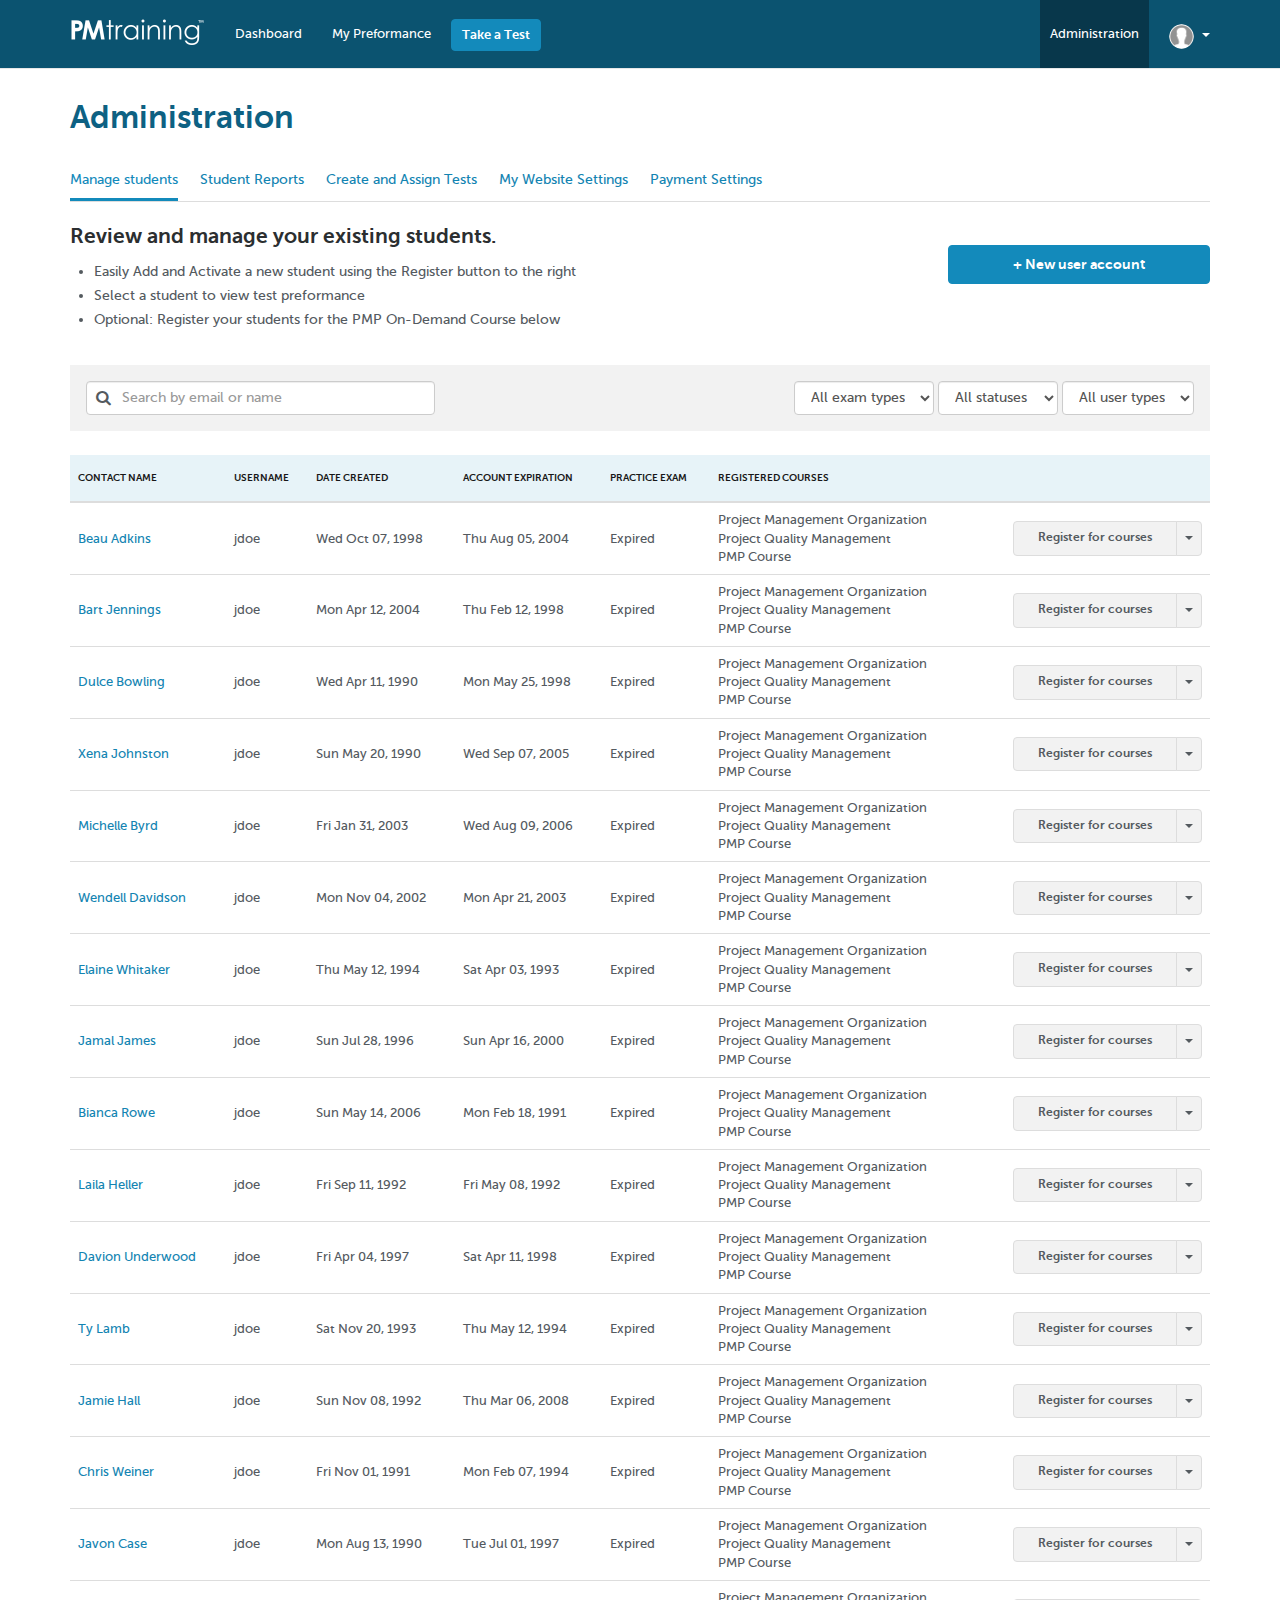
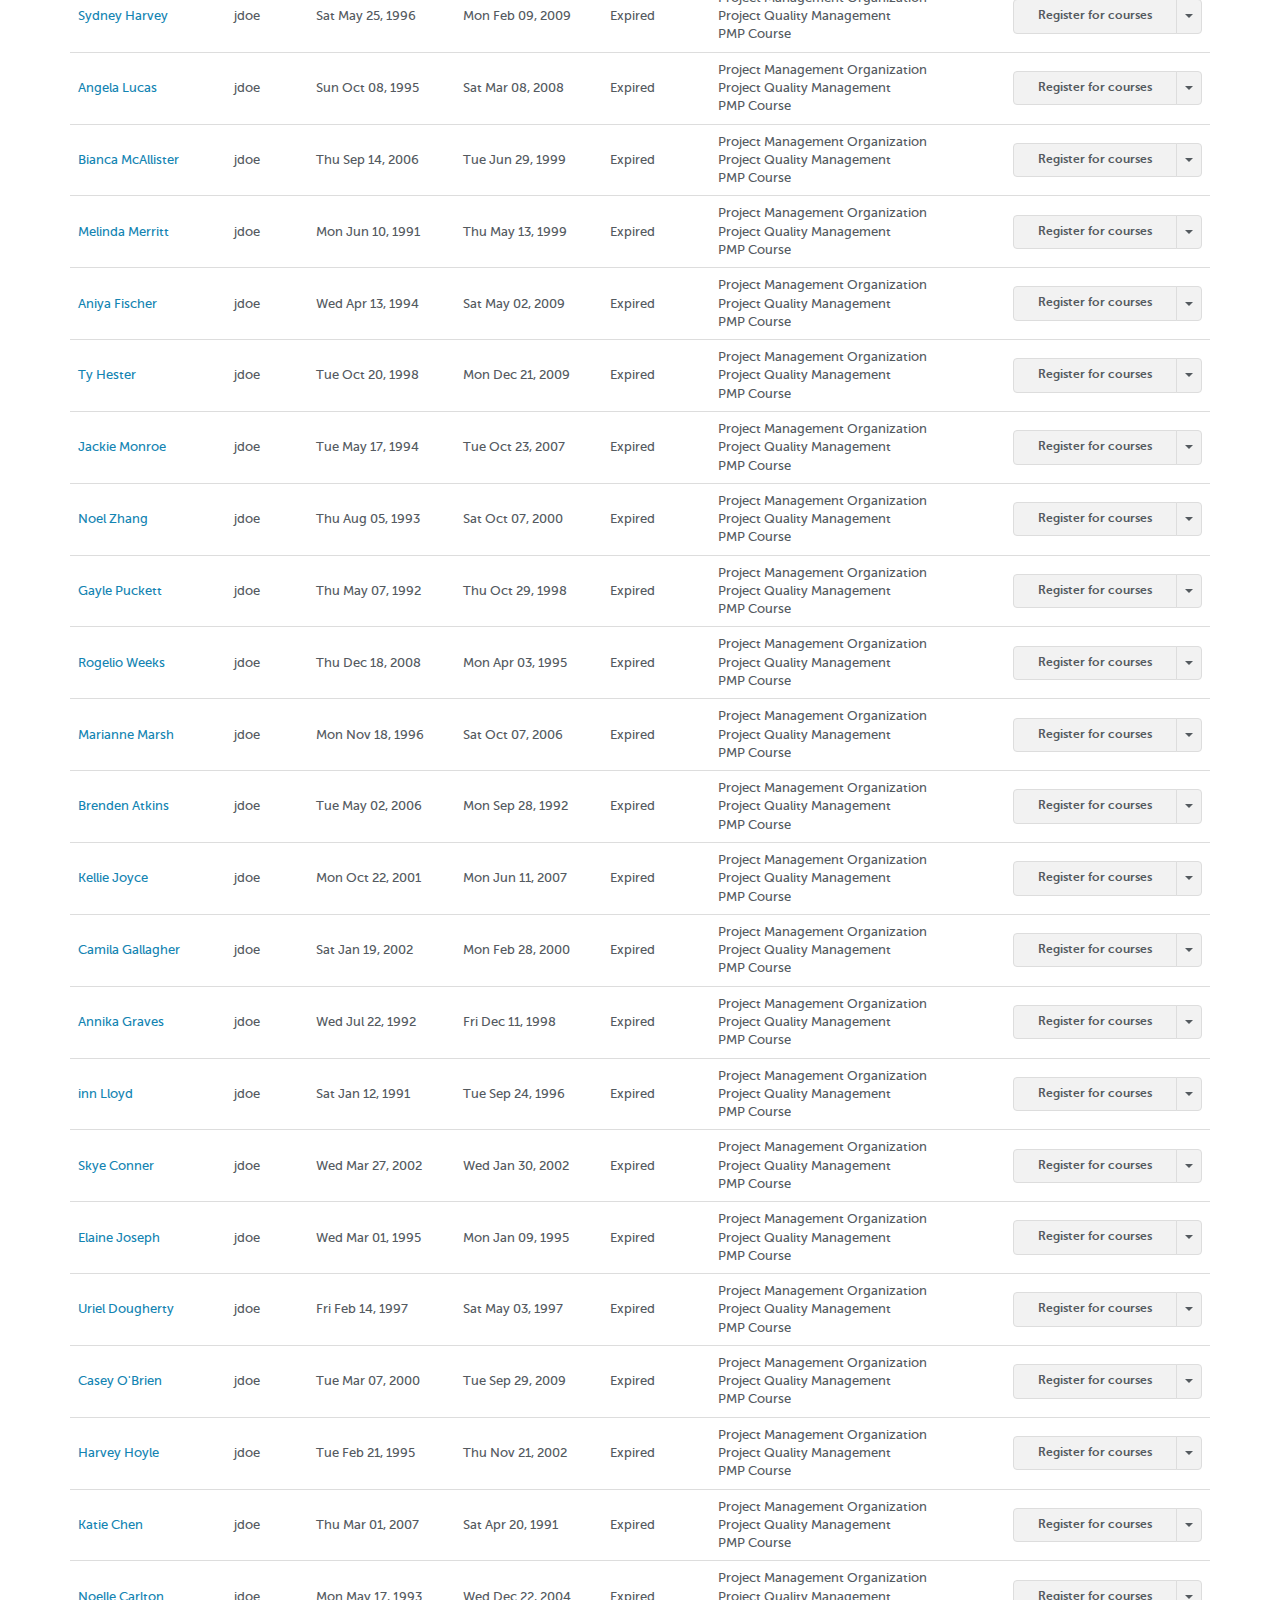
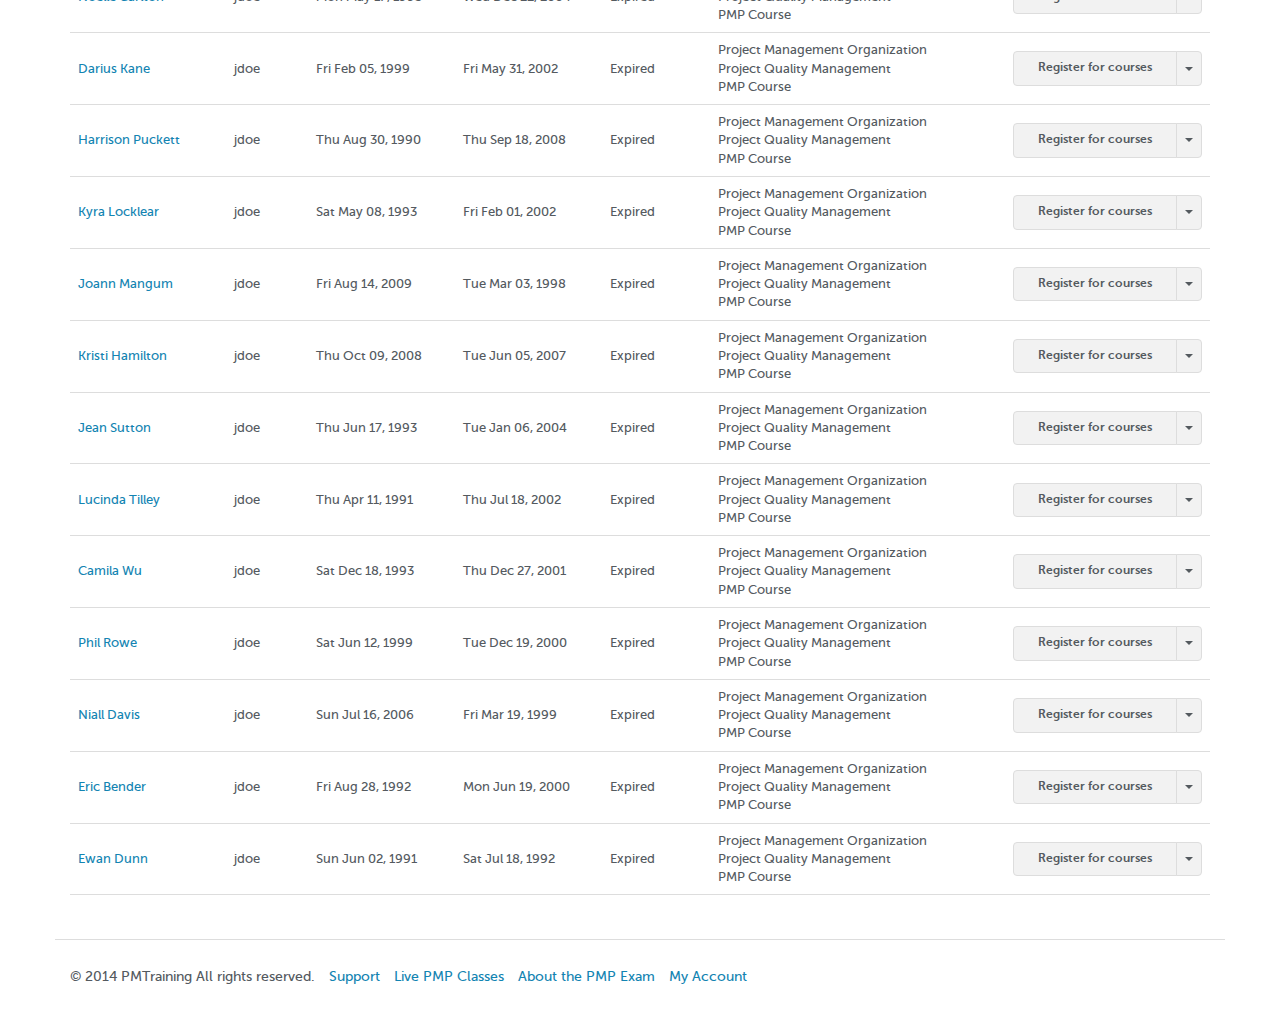
==== tmp/administration/index.html @ 8cf163e9 "currency" ====
<!doctype html>
<html>
<head>
<meta charset='utf-8'>
<meta content='IE=edge,chrome=1' http-equiv='X-UA-Compatible'>
<meta content='width=device-width, initial-scale=1.0' name='viewport'>
<title></title>
<link href="../stylesheets/backend.css" rel="stylesheet" />
<link href='../images/favicon.ico' rel='shortcut icon'>
<!-- %script{:src => "http://code.jquery.com/jquery-latest.min.js", :type => "text/javascript"} -->
<script src="../javascripts/lib/jquery.js"></script><script src="../javascripts/lib/bootstrap.js"></script><script src="../javascripts/lib/jquery.fancybox.pack.js"></script><script src="../javascripts/lib/helpers/jquery.fancybox-media.js"></script><script src="../javascripts/lib/highcharts/highcharts.js"></script><script src="../javascripts/lib/highcharts/modules/exporting.js"></script><script src="../javascripts/lib/footable/footable.js"></script><script src="../javascripts/lib/footable/footable.filter.js"></script><script src="../javascripts/scripts.js"></script>
<body class='administration administration_index'>
<nav class='navbar navbar-default navbar-fixed-top backend-main-nav' role='navigation'>
<!-- Brand and toggle get grouped for better mobile display -->
<div class='container'>
<div class='navbar-header'>
<button class='navbar-toggle' data-target='#bs-example-navbar-collapse-1' data-toggle='collapse' type='button'>
<span class='sr-only'>Toggle navigation</span>
<span class='icon-bar'></span>
<span class='icon-bar'></span>
<span class='icon-bar'></span>
</button>
<a class='navbar-brand' href='/dashboard'>
<div class='logo'></div>
</a>
</div>
<!-- Collect the nav links, forms, and other content for toggling -->
<div class='collapse navbar-collapse' id='bs-example-navbar-collapse-1'>
<ul class='nav navbar-nav navbar-left'>
<li class=''>
<a class='navbar-item' href='/dashboard'>
Dashboard
</a>
</li>
<li class=''>
<a class='navbar-item' href='/preformance'>
My Preformance
</a>
</li>
<li>
<a class='navbar-item btn btn-primary' href='/tests'>
Take a Test
</a>
</li>
</ul>
<ul class='nav navbar-nav navbar-right'>
<!-- %li{:class => (current_page.data.activeclass === "bootcamp") ? "active" : ""} -->
<!-- %a.navbar-item.navbar-item-muted{href: "/bootcamp"} -->
<!-- On Demand Bootcamp -->
<li class='active'>
<a class='navbar-item navbar-item-muted' href='/administration'>
Administration
</a>
</li>
<!-- %li{:class => (current_page.data.activeclass === "support") ? "active" : ""} -->
<!-- %a.navbar-item.navbar-item-muted{href: "/support/faqs"} -->
<!-- Support -->
<!-- %li{:class => (current_page.data.activeclass === "live") ? "active" : ""} -->
<!-- %a.navbar-item.navbar-item-muted{href: "#"} -->
<!-- Live PMP Classes -->
<li class='dropdown'>
<a class='dropdown-toggle navbar-item' data-toggle='dropdown' href='#'>
<img src="../images/no_avatar_sm.png" class="img-circle avatar-sm quarter-margin-right pull-left" width="25px" alt="No avatar sm" />
<b class='caret'></b>
</a>
<ul class='dropdown-menu'>
<li>
<a href='/account'>
My Account
</a>
</li>
<li>
<a href='/public/login'>
Sign Out
</a>
</li>
</ul>
</li>
</ul>
</div>
</div>
</nav>

<!-- end menu -->
<section>
<div class='container'>
<div class='row'>
<div class='col-lg-12'>
<div class='half-margin-bottom'>
<h1 class='main-page-header'>
Administration
</h1>
<div class='subnav'>
<div class='page-header inline-block full-width no-padding-bottom no-margin-bottom'>
<ul class='nav nav-pills navbar-left sub-nav-links'>
<li class='active'>
<a href='/administration'>
Manage students
</a>
</li>
<li class=''>
<a href='#'>
Student Reports
</a>
</li>
<li class=''>
<a href='#'>
Create and Assign Tests
</a>
</li>
<li class=''>
<a href='#'>
My Website Settings
</a>
</li>
<li class=''>
<a href='#'>
Payment Settings
</a>
</li>
</ul>
</div>
</div>

</div>

</div>
</div>
<div class='row'>
<div class='col-md-9'>
<h3 class='quarter-margin-bottom'>
Review and manage your existing students.
</h3>
<ul class='margin-left'>
<li>
Easily Add and Activate a new student using the Register button to the right
</li>
<li>
Select a student to view test preformance
</li>
<li>
Optional: Register your students for the PMP On-Demand Course below
</li>
</ul>
</div>
<div class='col-md-3'>
<div class='text-right'>
<a class='btn btn-primary btn-block margin-top' href='#'>
+ New user account
</a>
</div>
</div>
</div>
<div class='row'>
<div class='col-lg-12'>
<div class='table-filters margin-top'>
<div class='row'>
<div class='col-sm-4'>
<div class='form-group search-form'>
<i class='fa fa-search'></i>
<input class='form-control full-width' placeholder='Search by email or name' type='text' width='500px'>
</div>
</div>
<div class='col-sm-8'>
<div class='form-inline text-right'>
<div class='form-group'>
<select class='form-control'>
<option>
All exam types
</option>
</select>
</div>
<div class='form-group'>
<select class='form-control'>
<option>
All statuses
</option>
</select>
</div>
<div class='form-group'>
<select class='form-control'>
<option>
All user types
</option>
</select>
</div>
</div>
</div>
</div>
</div>
<table border='0' cellpadding='0' cellspacing='0' class='display table margin-top border-bottom mid-align' data-filter='#filter' width='100%'>
<thead>
<tr>
<th>
Contact name
</th>
<th data-hide='tablet, phone'>
Username
</th>
<th data-hide=' phone'>
Date created
</th>
<th data-hide='tablet, phone'>
Account expiration
</th>
<th data-hide='tablet, phone'>
Practice exam
</th>
<th data-hide='tablet, phone'>
Registered courses
</th>
<th></th>
</tr>
</thead>
<tbody>
<tr>
<td>
<a href='#'>
Beau Adkins
</a>
</td>
<td>
jdoe
</td>
<td>
Wed Oct 07, 1998
</td>
<td>
Thu Aug 05, 2004
</td>
<td>
Expired
</td>
<td>
Project Management Organization
<br>
Project Quality Management
<br>
PMP Course
</td>
<td class='text-right'>
<div class='btn-group'>
<button class='btn btn-info' data-target='#registerModal' data-toggle='modal'>
Register for courses
</button>
<button class='btn btn-info dropdown-toggle' data-toggle='dropdown' type='button'>
<span class='caret'></span>
</button>
<ul class='dropdown-menu text-left' role='menu'>
<li>
<a href='#'>
Edit profile
</a>
</li>
<li>
<a href='#'>
View preformance
</a>
</li>
</ul>
</div>
</td>
</tr>
<tr>
<td>
<a href='#'>
Bart Jennings
</a>
</td>
<td>
jdoe
</td>
<td>
Mon Apr 12, 2004
</td>
<td>
Thu Feb 12, 1998
</td>
<td>
Expired
</td>
<td>
Project Management Organization
<br>
Project Quality Management
<br>
PMP Course
</td>
<td class='text-right'>
<div class='btn-group'>
<button class='btn btn-info' data-target='#registerModal' data-toggle='modal'>
Register for courses
</button>
<button class='btn btn-info dropdown-toggle' data-toggle='dropdown' type='button'>
<span class='caret'></span>
</button>
<ul class='dropdown-menu text-left' role='menu'>
<li>
<a href='#'>
Edit profile
</a>
</li>
<li>
<a href='#'>
View preformance
</a>
</li>
</ul>
</div>
</td>
</tr>
<tr>
<td>
<a href='#'>
Dulce Bowling
</a>
</td>
<td>
jdoe
</td>
<td>
Wed Apr 11, 1990
</td>
<td>
Mon May 25, 1998
</td>
<td>
Expired
</td>
<td>
Project Management Organization
<br>
Project Quality Management
<br>
PMP Course
</td>
<td class='text-right'>
<div class='btn-group'>
<button class='btn btn-info' data-target='#registerModal' data-toggle='modal'>
Register for courses
</button>
<button class='btn btn-info dropdown-toggle' data-toggle='dropdown' type='button'>
<span class='caret'></span>
</button>
<ul class='dropdown-menu text-left' role='menu'>
<li>
<a href='#'>
Edit profile
</a>
</li>
<li>
<a href='#'>
View preformance
</a>
</li>
</ul>
</div>
</td>
</tr>
<tr>
<td>
<a href='#'>
Xena Johnston
</a>
</td>
<td>
jdoe
</td>
<td>
Sun May 20, 1990
</td>
<td>
Wed Sep 07, 2005
</td>
<td>
Expired
</td>
<td>
Project Management Organization
<br>
Project Quality Management
<br>
PMP Course
</td>
<td class='text-right'>
<div class='btn-group'>
<button class='btn btn-info' data-target='#registerModal' data-toggle='modal'>
Register for courses
</button>
<button class='btn btn-info dropdown-toggle' data-toggle='dropdown' type='button'>
<span class='caret'></span>
</button>
<ul class='dropdown-menu text-left' role='menu'>
<li>
<a href='#'>
Edit profile
</a>
</li>
<li>
<a href='#'>
View preformance
</a>
</li>
</ul>
</div>
</td>
</tr>
<tr>
<td>
<a href='#'>
Michelle Byrd
</a>
</td>
<td>
jdoe
</td>
<td>
Fri Jan 31, 2003
</td>
<td>
Wed Aug 09, 2006
</td>
<td>
Expired
</td>
<td>
Project Management Organization
<br>
Project Quality Management
<br>
PMP Course
</td>
<td class='text-right'>
<div class='btn-group'>
<button class='btn btn-info' data-target='#registerModal' data-toggle='modal'>
Register for courses
</button>
<button class='btn btn-info dropdown-toggle' data-toggle='dropdown' type='button'>
<span class='caret'></span>
</button>
<ul class='dropdown-menu text-left' role='menu'>
<li>
<a href='#'>
Edit profile
</a>
</li>
<li>
<a href='#'>
View preformance
</a>
</li>
</ul>
</div>
</td>
</tr>
<tr>
<td>
<a href='#'>
Wendell Davidson
</a>
</td>
<td>
jdoe
</td>
<td>
Mon Nov 04, 2002
</td>
<td>
Mon Apr 21, 2003
</td>
<td>
Expired
</td>
<td>
Project Management Organization
<br>
Project Quality Management
<br>
PMP Course
</td>
<td class='text-right'>
<div class='btn-group'>
<button class='btn btn-info' data-target='#registerModal' data-toggle='modal'>
Register for courses
</button>
<button class='btn btn-info dropdown-toggle' data-toggle='dropdown' type='button'>
<span class='caret'></span>
</button>
<ul class='dropdown-menu text-left' role='menu'>
<li>
<a href='#'>
Edit profile
</a>
</li>
<li>
<a href='#'>
View preformance
</a>
</li>
</ul>
</div>
</td>
</tr>
<tr>
<td>
<a href='#'>
Elaine Whitaker
</a>
</td>
<td>
jdoe
</td>
<td>
Thu May 12, 1994
</td>
<td>
Sat Apr 03, 1993
</td>
<td>
Expired
</td>
<td>
Project Management Organization
<br>
Project Quality Management
<br>
PMP Course
</td>
<td class='text-right'>
<div class='btn-group'>
<button class='btn btn-info' data-target='#registerModal' data-toggle='modal'>
Register for courses
</button>
<button class='btn btn-info dropdown-toggle' data-toggle='dropdown' type='button'>
<span class='caret'></span>
</button>
<ul class='dropdown-menu text-left' role='menu'>
<li>
<a href='#'>
Edit profile
</a>
</li>
<li>
<a href='#'>
View preformance
</a>
</li>
</ul>
</div>
</td>
</tr>
<tr>
<td>
<a href='#'>
Jamal James
</a>
</td>
<td>
jdoe
</td>
<td>
Sun Jul 28, 1996
</td>
<td>
Sun Apr 16, 2000
</td>
<td>
Expired
</td>
<td>
Project Management Organization
<br>
Project Quality Management
<br>
PMP Course
</td>
<td class='text-right'>
<div class='btn-group'>
<button class='btn btn-info' data-target='#registerModal' data-toggle='modal'>
Register for courses
</button>
<button class='btn btn-info dropdown-toggle' data-toggle='dropdown' type='button'>
<span class='caret'></span>
</button>
<ul class='dropdown-menu text-left' role='menu'>
<li>
<a href='#'>
Edit profile
</a>
</li>
<li>
<a href='#'>
View preformance
</a>
</li>
</ul>
</div>
</td>
</tr>
<tr>
<td>
<a href='#'>
Bianca Rowe
</a>
</td>
<td>
jdoe
</td>
<td>
Sun May 14, 2006
</td>
<td>
Mon Feb 18, 1991
</td>
<td>
Expired
</td>
<td>
Project Management Organization
<br>
Project Quality Management
<br>
PMP Course
</td>
<td class='text-right'>
<div class='btn-group'>
<button class='btn btn-info' data-target='#registerModal' data-toggle='modal'>
Register for courses
</button>
<button class='btn btn-info dropdown-toggle' data-toggle='dropdown' type='button'>
<span class='caret'></span>
</button>
<ul class='dropdown-menu text-left' role='menu'>
<li>
<a href='#'>
Edit profile
</a>
</li>
<li>
<a href='#'>
View preformance
</a>
</li>
</ul>
</div>
</td>
</tr>
<tr>
<td>
<a href='#'>
Laila Heller
</a>
</td>
<td>
jdoe
</td>
<td>
Fri Sep 11, 1992
</td>
<td>
Fri May 08, 1992
</td>
<td>
Expired
</td>
<td>
Project Management Organization
<br>
Project Quality Management
<br>
PMP Course
</td>
<td class='text-right'>
<div class='btn-group'>
<button class='btn btn-info' data-target='#registerModal' data-toggle='modal'>
Register for courses
</button>
<button class='btn btn-info dropdown-toggle' data-toggle='dropdown' type='button'>
<span class='caret'></span>
</button>
<ul class='dropdown-menu text-left' role='menu'>
<li>
<a href='#'>
Edit profile
</a>
</li>
<li>
<a href='#'>
View preformance
</a>
</li>
</ul>
</div>
</td>
</tr>
<tr>
<td>
<a href='#'>
Davion Underwood
</a>
</td>
<td>
jdoe
</td>
<td>
Fri Apr 04, 1997
</td>
<td>
Sat Apr 11, 1998
</td>
<td>
Expired
</td>
<td>
Project Management Organization
<br>
Project Quality Management
<br>
PMP Course
</td>
<td class='text-right'>
<div class='btn-group'>
<button class='btn btn-info' data-target='#registerModal' data-toggle='modal'>
Register for courses
</button>
<button class='btn btn-info dropdown-toggle' data-toggle='dropdown' type='button'>
<span class='caret'></span>
</button>
<ul class='dropdown-menu text-left' role='menu'>
<li>
<a href='#'>
Edit profile
</a>
</li>
<li>
<a href='#'>
View preformance
</a>
</li>
</ul>
</div>
</td>
</tr>
<tr>
<td>
<a href='#'>
Ty Lamb
</a>
</td>
<td>
jdoe
</td>
<td>
Sat Nov 20, 1993
</td>
<td>
Thu May 12, 1994
</td>
<td>
Expired
</td>
<td>
Project Management Organization
<br>
Project Quality Management
<br>
PMP Course
</td>
<td class='text-right'>
<div class='btn-group'>
<button class='btn btn-info' data-target='#registerModal' data-toggle='modal'>
Register for courses
</button>
<button class='btn btn-info dropdown-toggle' data-toggle='dropdown' type='button'>
<span class='caret'></span>
</button>
<ul class='dropdown-menu text-left' role='menu'>
<li>
<a href='#'>
Edit profile
</a>
</li>
<li>
<a href='#'>
View preformance
</a>
</li>
</ul>
</div>
</td>
</tr>
<tr>
<td>
<a href='#'>
Jamie Hall
</a>
</td>
<td>
jdoe
</td>
<td>
Sun Nov 08, 1992
</td>
<td>
Thu Mar 06, 2008
</td>
<td>
Expired
</td>
<td>
Project Management Organization
<br>
Project Quality Management
<br>
PMP Course
</td>
<td class='text-right'>
<div class='btn-group'>
<button class='btn btn-info' data-target='#registerModal' data-toggle='modal'>
Register for courses
</button>
<button class='btn btn-info dropdown-toggle' data-toggle='dropdown' type='button'>
<span class='caret'></span>
</button>
<ul class='dropdown-menu text-left' role='menu'>
<li>
<a href='#'>
Edit profile
</a>
</li>
<li>
<a href='#'>
View preformance
</a>
</li>
</ul>
</div>
</td>
</tr>
<tr>
<td>
<a href='#'>
Chris Weiner
</a>
</td>
<td>
jdoe
</td>
<td>
Fri Nov 01, 1991
</td>
<td>
Mon Feb 07, 1994
</td>
<td>
Expired
</td>
<td>
Project Management Organization
<br>
Project Quality Management
<br>
PMP Course
</td>
<td class='text-right'>
<div class='btn-group'>
<button class='btn btn-info' data-target='#registerModal' data-toggle='modal'>
Register for courses
</button>
<button class='btn btn-info dropdown-toggle' data-toggle='dropdown' type='button'>
<span class='caret'></span>
</button>
<ul class='dropdown-menu text-left' role='menu'>
<li>
<a href='#'>
Edit profile
</a>
</li>
<li>
<a href='#'>
View preformance
</a>
</li>
</ul>
</div>
</td>
</tr>
<tr>
<td>
<a href='#'>
Javon Case
</a>
</td>
<td>
jdoe
</td>
<td>
Mon Aug 13, 1990
</td>
<td>
Tue Jul 01, 1997
</td>
<td>
Expired
</td>
<td>
Project Management Organization
<br>
Project Quality Management
<br>
PMP Course
</td>
<td class='text-right'>
<div class='btn-group'>
<button class='btn btn-info' data-target='#registerModal' data-toggle='modal'>
Register for courses
</button>
<button class='btn btn-info dropdown-toggle' data-toggle='dropdown' type='button'>
<span class='caret'></span>
</button>
<ul class='dropdown-menu text-left' role='menu'>
<li>
<a href='#'>
Edit profile
</a>
</li>
<li>
<a href='#'>
View preformance
</a>
</li>
</ul>
</div>
</td>
</tr>
<tr>
<td>
<a href='#'>
Sydney Harvey
</a>
</td>
<td>
jdoe
</td>
<td>
Sat May 25, 1996
</td>
<td>
Mon Feb 09, 2009
</td>
<td>
Expired
</td>
<td>
Project Management Organization
<br>
Project Quality Management
<br>
PMP Course
</td>
<td class='text-right'>
<div class='btn-group'>
<button class='btn btn-info' data-target='#registerModal' data-toggle='modal'>
Register for courses
</button>
<button class='btn btn-info dropdown-toggle' data-toggle='dropdown' type='button'>
<span class='caret'></span>
</button>
<ul class='dropdown-menu text-left' role='menu'>
<li>
<a href='#'>
Edit profile
</a>
</li>
<li>
<a href='#'>
View preformance
</a>
</li>
</ul>
</div>
</td>
</tr>
<tr>
<td>
<a href='#'>
Angela Lucas
</a>
</td>
<td>
jdoe
</td>
<td>
Sun Oct 08, 1995
</td>
<td>
Sat Mar 08, 2008
</td>
<td>
Expired
</td>
<td>
Project Management Organization
<br>
Project Quality Management
<br>
PMP Course
</td>
<td class='text-right'>
<div class='btn-group'>
<button class='btn btn-info' data-target='#registerModal' data-toggle='modal'>
Register for courses
</button>
<button class='btn btn-info dropdown-toggle' data-toggle='dropdown' type='button'>
<span class='caret'></span>
</button>
<ul class='dropdown-menu text-left' role='menu'>
<li>
<a href='#'>
Edit profile
</a>
</li>
<li>
<a href='#'>
View preformance
</a>
</li>
</ul>
</div>
</td>
</tr>
<tr>
<td>
<a href='#'>
Bianca McAllister
</a>
</td>
<td>
jdoe
</td>
<td>
Thu Sep 14, 2006
</td>
<td>
Tue Jun 29, 1999
</td>
<td>
Expired
</td>
<td>
Project Management Organization
<br>
Project Quality Management
<br>
PMP Course
</td>
<td class='text-right'>
<div class='btn-group'>
<button class='btn btn-info' data-target='#registerModal' data-toggle='modal'>
Register for courses
</button>
<button class='btn btn-info dropdown-toggle' data-toggle='dropdown' type='button'>
<span class='caret'></span>
</button>
<ul class='dropdown-menu text-left' role='menu'>
<li>
<a href='#'>
Edit profile
</a>
</li>
<li>
<a href='#'>
View preformance
</a>
</li>
</ul>
</div>
</td>
</tr>
<tr>
<td>
<a href='#'>
Melinda Merritt
</a>
</td>
<td>
jdoe
</td>
<td>
Mon Jun 10, 1991
</td>
<td>
Thu May 13, 1999
</td>
<td>
Expired
</td>
<td>
Project Management Organization
<br>
Project Quality Management
<br>
PMP Course
</td>
<td class='text-right'>
<div class='btn-group'>
<button class='btn btn-info' data-target='#registerModal' data-toggle='modal'>
Register for courses
</button>
<button class='btn btn-info dropdown-toggle' data-toggle='dropdown' type='button'>
<span class='caret'></span>
</button>
<ul class='dropdown-menu text-left' role='menu'>
<li>
<a href='#'>
Edit profile
</a>
</li>
<li>
<a href='#'>
View preformance
</a>
</li>
</ul>
</div>
</td>
</tr>
<tr>
<td>
<a href='#'>
Aniya Fischer
</a>
</td>
<td>
jdoe
</td>
<td>
Wed Apr 13, 1994
</td>
<td>
Sat May 02, 2009
</td>
<td>
Expired
</td>
<td>
Project Management Organization
<br>
Project Quality Management
<br>
PMP Course
</td>
<td class='text-right'>
<div class='btn-group'>
<button class='btn btn-info' data-target='#registerModal' data-toggle='modal'>
Register for courses
</button>
<button class='btn btn-info dropdown-toggle' data-toggle='dropdown' type='button'>
<span class='caret'></span>
</button>
<ul class='dropdown-menu text-left' role='menu'>
<li>
<a href='#'>
Edit profile
</a>
</li>
<li>
<a href='#'>
View preformance
</a>
</li>
</ul>
</div>
</td>
</tr>
<tr>
<td>
<a href='#'>
Ty Hester
</a>
</td>
<td>
jdoe
</td>
<td>
Tue Oct 20, 1998
</td>
<td>
Mon Dec 21, 2009
</td>
<td>
Expired
</td>
<td>
Project Management Organization
<br>
Project Quality Management
<br>
PMP Course
</td>
<td class='text-right'>
<div class='btn-group'>
<button class='btn btn-info' data-target='#registerModal' data-toggle='modal'>
Register for courses
</button>
<button class='btn btn-info dropdown-toggle' data-toggle='dropdown' type='button'>
<span class='caret'></span>
</button>
<ul class='dropdown-menu text-left' role='menu'>
<li>
<a href='#'>
Edit profile
</a>
</li>
<li>
<a href='#'>
View preformance
</a>
</li>
</ul>
</div>
</td>
</tr>
<tr>
<td>
<a href='#'>
Jackie Monroe
</a>
</td>
<td>
jdoe
</td>
<td>
Tue May 17, 1994
</td>
<td>
Tue Oct 23, 2007
</td>
<td>
Expired
</td>
<td>
Project Management Organization
<br>
Project Quality Management
<br>
PMP Course
</td>
<td class='text-right'>
<div class='btn-group'>
<button class='btn btn-info' data-target='#registerModal' data-toggle='modal'>
Register for courses
</button>
<button class='btn btn-info dropdown-toggle' data-toggle='dropdown' type='button'>
<span class='caret'></span>
</button>
<ul class='dropdown-menu text-left' role='menu'>
<li>
<a href='#'>
Edit profile
</a>
</li>
<li>
<a href='#'>
View preformance
</a>
</li>
</ul>
</div>
</td>
</tr>
<tr>
<td>
<a href='#'>
Noel Zhang
</a>
</td>
<td>
jdoe
</td>
<td>
Thu Aug 05, 1993
</td>
<td>
Sat Oct 07, 2000
</td>
<td>
Expired
</td>
<td>
Project Management Organization
<br>
Project Quality Management
<br>
PMP Course
</td>
<td class='text-right'>
<div class='btn-group'>
<button class='btn btn-info' data-target='#registerModal' data-toggle='modal'>
Register for courses
</button>
<button class='btn btn-info dropdown-toggle' data-toggle='dropdown' type='button'>
<span class='caret'></span>
</button>
<ul class='dropdown-menu text-left' role='menu'>
<li>
<a href='#'>
Edit profile
</a>
</li>
<li>
<a href='#'>
View preformance
</a>
</li>
</ul>
</div>
</td>
</tr>
<tr>
<td>
<a href='#'>
Gayle Puckett
</a>
</td>
<td>
jdoe
</td>
<td>
Thu May 07, 1992
</td>
<td>
Thu Oct 29, 1998
</td>
<td>
Expired
</td>
<td>
Project Management Organization
<br>
Project Quality Management
<br>
PMP Course
</td>
<td class='text-right'>
<div class='btn-group'>
<button class='btn btn-info' data-target='#registerModal' data-toggle='modal'>
Register for courses
</button>
<button class='btn btn-info dropdown-toggle' data-toggle='dropdown' type='button'>
<span class='caret'></span>
</button>
<ul class='dropdown-menu text-left' role='menu'>
<li>
<a href='#'>
Edit profile
</a>
</li>
<li>
<a href='#'>
View preformance
</a>
</li>
</ul>
</div>
</td>
</tr>
<tr>
<td>
<a href='#'>
Rogelio Weeks
</a>
</td>
<td>
jdoe
</td>
<td>
Thu Dec 18, 2008
</td>
<td>
Mon Apr 03, 1995
</td>
<td>
Expired
</td>
<td>
Project Management Organization
<br>
Project Quality Management
<br>
PMP Course
</td>
<td class='text-right'>
<div class='btn-group'>
<button class='btn btn-info' data-target='#registerModal' data-toggle='modal'>
Register for courses
</button>
<button class='btn btn-info dropdown-toggle' data-toggle='dropdown' type='button'>
<span class='caret'></span>
</button>
<ul class='dropdown-menu text-left' role='menu'>
<li>
<a href='#'>
Edit profile
</a>
</li>
<li>
<a href='#'>
View preformance
</a>
</li>
</ul>
</div>
</td>
</tr>
<tr>
<td>
<a href='#'>
Marianne Marsh
</a>
</td>
<td>
jdoe
</td>
<td>
Mon Nov 18, 1996
</td>
<td>
Sat Oct 07, 2006
</td>
<td>
Expired
</td>
<td>
Project Management Organization
<br>
Project Quality Management
<br>
PMP Course
</td>
<td class='text-right'>
<div class='btn-group'>
<button class='btn btn-info' data-target='#registerModal' data-toggle='modal'>
Register for courses
</button>
<button class='btn btn-info dropdown-toggle' data-toggle='dropdown' type='button'>
<span class='caret'></span>
</button>
<ul class='dropdown-menu text-left' role='menu'>
<li>
<a href='#'>
Edit profile
</a>
</li>
<li>
<a href='#'>
View preformance
</a>
</li>
</ul>
</div>
</td>
</tr>
<tr>
<td>
<a href='#'>
Brenden Atkins
</a>
</td>
<td>
jdoe
</td>
<td>
Tue May 02, 2006
</td>
<td>
Mon Sep 28, 1992
</td>
<td>
Expired
</td>
<td>
Project Management Organization
<br>
Project Quality Management
<br>
PMP Course
</td>
<td class='text-right'>
<div class='btn-group'>
<button class='btn btn-info' data-target='#registerModal' data-toggle='modal'>
Register for courses
</button>
<button class='btn btn-info dropdown-toggle' data-toggle='dropdown' type='button'>
<span class='caret'></span>
</button>
<ul class='dropdown-menu text-left' role='menu'>
<li>
<a href='#'>
Edit profile
</a>
</li>
<li>
<a href='#'>
View preformance
</a>
</li>
</ul>
</div>
</td>
</tr>
<tr>
<td>
<a href='#'>
Kellie Joyce
</a>
</td>
<td>
jdoe
</td>
<td>
Mon Oct 22, 2001
</td>
<td>
Mon Jun 11, 2007
</td>
<td>
Expired
</td>
<td>
Project Management Organization
<br>
Project Quality Management
<br>
PMP Course
</td>
<td class='text-right'>
<div class='btn-group'>
<button class='btn btn-info' data-target='#registerModal' data-toggle='modal'>
Register for courses
</button>
<button class='btn btn-info dropdown-toggle' data-toggle='dropdown' type='button'>
<span class='caret'></span>
</button>
<ul class='dropdown-menu text-left' role='menu'>
<li>
<a href='#'>
Edit profile
</a>
</li>
<li>
<a href='#'>
View preformance
</a>
</li>
</ul>
</div>
</td>
</tr>
<tr>
<td>
<a href='#'>
Camila Gallagher
</a>
</td>
<td>
jdoe
</td>
<td>
Sat Jan 19, 2002
</td>
<td>
Mon Feb 28, 2000
</td>
<td>
Expired
</td>
<td>
Project Management Organization
<br>
Project Quality Management
<br>
PMP Course
</td>
<td class='text-right'>
<div class='btn-group'>
<button class='btn btn-info' data-target='#registerModal' data-toggle='modal'>
Register for courses
</button>
<button class='btn btn-info dropdown-toggle' data-toggle='dropdown' type='button'>
<span class='caret'></span>
</button>
<ul class='dropdown-menu text-left' role='menu'>
<li>
<a href='#'>
Edit profile
</a>
</li>
<li>
<a href='#'>
View preformance
</a>
</li>
</ul>
</div>
</td>
</tr>
<tr>
<td>
<a href='#'>
Annika Graves
</a>
</td>
<td>
jdoe
</td>
<td>
Wed Jul 22, 1992
</td>
<td>
Fri Dec 11, 1998
</td>
<td>
Expired
</td>
<td>
Project Management Organization
<br>
Project Quality Management
<br>
PMP Course
</td>
<td class='text-right'>
<div class='btn-group'>
<button class='btn btn-info' data-target='#registerModal' data-toggle='modal'>
Register for courses
</button>
<button class='btn btn-info dropdown-toggle' data-toggle='dropdown' type='button'>
<span class='caret'></span>
</button>
<ul class='dropdown-menu text-left' role='menu'>
<li>
<a href='#'>
Edit profile
</a>
</li>
<li>
<a href='#'>
View preformance
</a>
</li>
</ul>
</div>
</td>
</tr>
<tr>
<td>
<a href='#'>
inn Lloyd
</a>
</td>
<td>
jdoe
</td>
<td>
Sat Jan 12, 1991
</td>
<td>
Tue Sep 24, 1996
</td>
<td>
Expired
</td>
<td>
Project Management Organization
<br>
Project Quality Management
<br>
PMP Course
</td>
<td class='text-right'>
<div class='btn-group'>
<button class='btn btn-info' data-target='#registerModal' data-toggle='modal'>
Register for courses
</button>
<button class='btn btn-info dropdown-toggle' data-toggle='dropdown' type='button'>
<span class='caret'></span>
</button>
<ul class='dropdown-menu text-left' role='menu'>
<li>
<a href='#'>
Edit profile
</a>
</li>
<li>
<a href='#'>
View preformance
</a>
</li>
</ul>
</div>
</td>
</tr>
<tr>
<td>
<a href='#'>
Skye Conner
</a>
</td>
<td>
jdoe
</td>
<td>
Wed Mar 27, 2002
</td>
<td>
Wed Jan 30, 2002
</td>
<td>
Expired
</td>
<td>
Project Management Organization
<br>
Project Quality Management
<br>
PMP Course
</td>
<td class='text-right'>
<div class='btn-group'>
<button class='btn btn-info' data-target='#registerModal' data-toggle='modal'>
Register for courses
</button>
<button class='btn btn-info dropdown-toggle' data-toggle='dropdown' type='button'>
<span class='caret'></span>
</button>
<ul class='dropdown-menu text-left' role='menu'>
<li>
<a href='#'>
Edit profile
</a>
</li>
<li>
<a href='#'>
View preformance
</a>
</li>
</ul>
</div>
</td>
</tr>
<tr>
<td>
<a href='#'>
Elaine Joseph
</a>
</td>
<td>
jdoe
</td>
<td>
Wed Mar 01, 1995
</td>
<td>
Mon Jan 09, 1995
</td>
<td>
Expired
</td>
<td>
Project Management Organization
<br>
Project Quality Management
<br>
PMP Course
</td>
<td class='text-right'>
<div class='btn-group'>
<button class='btn btn-info' data-target='#registerModal' data-toggle='modal'>
Register for courses
</button>
<button class='btn btn-info dropdown-toggle' data-toggle='dropdown' type='button'>
<span class='caret'></span>
</button>
<ul class='dropdown-menu text-left' role='menu'>
<li>
<a href='#'>
Edit profile
</a>
</li>
<li>
<a href='#'>
View preformance
</a>
</li>
</ul>
</div>
</td>
</tr>
<tr>
<td>
<a href='#'>
Uriel Dougherty
</a>
</td>
<td>
jdoe
</td>
<td>
Fri Feb 14, 1997
</td>
<td>
Sat May 03, 1997
</td>
<td>
Expired
</td>
<td>
Project Management Organization
<br>
Project Quality Management
<br>
PMP Course
</td>
<td class='text-right'>
<div class='btn-group'>
<button class='btn btn-info' data-target='#registerModal' data-toggle='modal'>
Register for courses
</button>
<button class='btn btn-info dropdown-toggle' data-toggle='dropdown' type='button'>
<span class='caret'></span>
</button>
<ul class='dropdown-menu text-left' role='menu'>
<li>
<a href='#'>
Edit profile
</a>
</li>
<li>
<a href='#'>
View preformance
</a>
</li>
</ul>
</div>
</td>
</tr>
<tr>
<td>
<a href='#'>
Casey O'Brien
</a>
</td>
<td>
jdoe
</td>
<td>
Tue Mar 07, 2000
</td>
<td>
Tue Sep 29, 2009
</td>
<td>
Expired
</td>
<td>
Project Management Organization
<br>
Project Quality Management
<br>
PMP Course
</td>
<td class='text-right'>
<div class='btn-group'>
<button class='btn btn-info' data-target='#registerModal' data-toggle='modal'>
Register for courses
</button>
<button class='btn btn-info dropdown-toggle' data-toggle='dropdown' type='button'>
<span class='caret'></span>
</button>
<ul class='dropdown-menu text-left' role='menu'>
<li>
<a href='#'>
Edit profile
</a>
</li>
<li>
<a href='#'>
View preformance
</a>
</li>
</ul>
</div>
</td>
</tr>
<tr>
<td>
<a href='#'>
Harvey Hoyle
</a>
</td>
<td>
jdoe
</td>
<td>
Tue Feb 21, 1995
</td>
<td>
Thu Nov 21, 2002
</td>
<td>
Expired
</td>
<td>
Project Management Organization
<br>
Project Quality Management
<br>
PMP Course
</td>
<td class='text-right'>
<div class='btn-group'>
<button class='btn btn-info' data-target='#registerModal' data-toggle='modal'>
Register for courses
</button>
<button class='btn btn-info dropdown-toggle' data-toggle='dropdown' type='button'>
<span class='caret'></span>
</button>
<ul class='dropdown-menu text-left' role='menu'>
<li>
<a href='#'>
Edit profile
</a>
</li>
<li>
<a href='#'>
View preformance
</a>
</li>
</ul>
</div>
</td>
</tr>
<tr>
<td>
<a href='#'>
Katie Chen
</a>
</td>
<td>
jdoe
</td>
<td>
Thu Mar 01, 2007
</td>
<td>
Sat Apr 20, 1991
</td>
<td>
Expired
</td>
<td>
Project Management Organization
<br>
Project Quality Management
<br>
PMP Course
</td>
<td class='text-right'>
<div class='btn-group'>
<button class='btn btn-info' data-target='#registerModal' data-toggle='modal'>
Register for courses
</button>
<button class='btn btn-info dropdown-toggle' data-toggle='dropdown' type='button'>
<span class='caret'></span>
</button>
<ul class='dropdown-menu text-left' role='menu'>
<li>
<a href='#'>
Edit profile
</a>
</li>
<li>
<a href='#'>
View preformance
</a>
</li>
</ul>
</div>
</td>
</tr>
<tr>
<td>
<a href='#'>
Noelle Carlton
</a>
</td>
<td>
jdoe
</td>
<td>
Mon May 17, 1993
</td>
<td>
Wed Dec 22, 2004
</td>
<td>
Expired
</td>
<td>
Project Management Organization
<br>
Project Quality Management
<br>
PMP Course
</td>
<td class='text-right'>
<div class='btn-group'>
<button class='btn btn-info' data-target='#registerModal' data-toggle='modal'>
Register for courses
</button>
<button class='btn btn-info dropdown-toggle' data-toggle='dropdown' type='button'>
<span class='caret'></span>
</button>
<ul class='dropdown-menu text-left' role='menu'>
<li>
<a href='#'>
Edit profile
</a>
</li>
<li>
<a href='#'>
View preformance
</a>
</li>
</ul>
</div>
</td>
</tr>
<tr>
<td>
<a href='#'>
Darius Kane
</a>
</td>
<td>
jdoe
</td>
<td>
Fri Feb 05, 1999
</td>
<td>
Fri May 31, 2002
</td>
<td>
Expired
</td>
<td>
Project Management Organization
<br>
Project Quality Management
<br>
PMP Course
</td>
<td class='text-right'>
<div class='btn-group'>
<button class='btn btn-info' data-target='#registerModal' data-toggle='modal'>
Register for courses
</button>
<button class='btn btn-info dropdown-toggle' data-toggle='dropdown' type='button'>
<span class='caret'></span>
</button>
<ul class='dropdown-menu text-left' role='menu'>
<li>
<a href='#'>
Edit profile
</a>
</li>
<li>
<a href='#'>
View preformance
</a>
</li>
</ul>
</div>
</td>
</tr>
<tr>
<td>
<a href='#'>
Harrison Puckett
</a>
</td>
<td>
jdoe
</td>
<td>
Thu Aug 30, 1990
</td>
<td>
Thu Sep 18, 2008
</td>
<td>
Expired
</td>
<td>
Project Management Organization
<br>
Project Quality Management
<br>
PMP Course
</td>
<td class='text-right'>
<div class='btn-group'>
<button class='btn btn-info' data-target='#registerModal' data-toggle='modal'>
Register for courses
</button>
<button class='btn btn-info dropdown-toggle' data-toggle='dropdown' type='button'>
<span class='caret'></span>
</button>
<ul class='dropdown-menu text-left' role='menu'>
<li>
<a href='#'>
Edit profile
</a>
</li>
<li>
<a href='#'>
View preformance
</a>
</li>
</ul>
</div>
</td>
</tr>
<tr>
<td>
<a href='#'>
Kyra Locklear
</a>
</td>
<td>
jdoe
</td>
<td>
Sat May 08, 1993
</td>
<td>
Fri Feb 01, 2002
</td>
<td>
Expired
</td>
<td>
Project Management Organization
<br>
Project Quality Management
<br>
PMP Course
</td>
<td class='text-right'>
<div class='btn-group'>
<button class='btn btn-info' data-target='#registerModal' data-toggle='modal'>
Register for courses
</button>
<button class='btn btn-info dropdown-toggle' data-toggle='dropdown' type='button'>
<span class='caret'></span>
</button>
<ul class='dropdown-menu text-left' role='menu'>
<li>
<a href='#'>
Edit profile
</a>
</li>
<li>
<a href='#'>
View preformance
</a>
</li>
</ul>
</div>
</td>
</tr>
<tr>
<td>
<a href='#'>
Joann Mangum
</a>
</td>
<td>
jdoe
</td>
<td>
Fri Aug 14, 2009
</td>
<td>
Tue Mar 03, 1998
</td>
<td>
Expired
</td>
<td>
Project Management Organization
<br>
Project Quality Management
<br>
PMP Course
</td>
<td class='text-right'>
<div class='btn-group'>
<button class='btn btn-info' data-target='#registerModal' data-toggle='modal'>
Register for courses
</button>
<button class='btn btn-info dropdown-toggle' data-toggle='dropdown' type='button'>
<span class='caret'></span>
</button>
<ul class='dropdown-menu text-left' role='menu'>
<li>
<a href='#'>
Edit profile
</a>
</li>
<li>
<a href='#'>
View preformance
</a>
</li>
</ul>
</div>
</td>
</tr>
<tr>
<td>
<a href='#'>
Kristi Hamilton
</a>
</td>
<td>
jdoe
</td>
<td>
Thu Oct 09, 2008
</td>
<td>
Tue Jun 05, 2007
</td>
<td>
Expired
</td>
<td>
Project Management Organization
<br>
Project Quality Management
<br>
PMP Course
</td>
<td class='text-right'>
<div class='btn-group'>
<button class='btn btn-info' data-target='#registerModal' data-toggle='modal'>
Register for courses
</button>
<button class='btn btn-info dropdown-toggle' data-toggle='dropdown' type='button'>
<span class='caret'></span>
</button>
<ul class='dropdown-menu text-left' role='menu'>
<li>
<a href='#'>
Edit profile
</a>
</li>
<li>
<a href='#'>
View preformance
</a>
</li>
</ul>
</div>
</td>
</tr>
<tr>
<td>
<a href='#'>
Jean Sutton
</a>
</td>
<td>
jdoe
</td>
<td>
Thu Jun 17, 1993
</td>
<td>
Tue Jan 06, 2004
</td>
<td>
Expired
</td>
<td>
Project Management Organization
<br>
Project Quality Management
<br>
PMP Course
</td>
<td class='text-right'>
<div class='btn-group'>
<button class='btn btn-info' data-target='#registerModal' data-toggle='modal'>
Register for courses
</button>
<button class='btn btn-info dropdown-toggle' data-toggle='dropdown' type='button'>
<span class='caret'></span>
</button>
<ul class='dropdown-menu text-left' role='menu'>
<li>
<a href='#'>
Edit profile
</a>
</li>
<li>
<a href='#'>
View preformance
</a>
</li>
</ul>
</div>
</td>
</tr>
<tr>
<td>
<a href='#'>
Lucinda Tilley
</a>
</td>
<td>
jdoe
</td>
<td>
Thu Apr 11, 1991
</td>
<td>
Thu Jul 18, 2002
</td>
<td>
Expired
</td>
<td>
Project Management Organization
<br>
Project Quality Management
<br>
PMP Course
</td>
<td class='text-right'>
<div class='btn-group'>
<button class='btn btn-info' data-target='#registerModal' data-toggle='modal'>
Register for courses
</button>
<button class='btn btn-info dropdown-toggle' data-toggle='dropdown' type='button'>
<span class='caret'></span>
</button>
<ul class='dropdown-menu text-left' role='menu'>
<li>
<a href='#'>
Edit profile
</a>
</li>
<li>
<a href='#'>
View preformance
</a>
</li>
</ul>
</div>
</td>
</tr>
<tr>
<td>
<a href='#'>
Camila Wu
</a>
</td>
<td>
jdoe
</td>
<td>
Sat Dec 18, 1993
</td>
<td>
Thu Dec 27, 2001
</td>
<td>
Expired
</td>
<td>
Project Management Organization
<br>
Project Quality Management
<br>
PMP Course
</td>
<td class='text-right'>
<div class='btn-group'>
<button class='btn btn-info' data-target='#registerModal' data-toggle='modal'>
Register for courses
</button>
<button class='btn btn-info dropdown-toggle' data-toggle='dropdown' type='button'>
<span class='caret'></span>
</button>
<ul class='dropdown-menu text-left' role='menu'>
<li>
<a href='#'>
Edit profile
</a>
</li>
<li>
<a href='#'>
View preformance
</a>
</li>
</ul>
</div>
</td>
</tr>
<tr>
<td>
<a href='#'>
Phil Rowe
</a>
</td>
<td>
jdoe
</td>
<td>
Sat Jun 12, 1999
</td>
<td>
Tue Dec 19, 2000
</td>
<td>
Expired
</td>
<td>
Project Management Organization
<br>
Project Quality Management
<br>
PMP Course
</td>
<td class='text-right'>
<div class='btn-group'>
<button class='btn btn-info' data-target='#registerModal' data-toggle='modal'>
Register for courses
</button>
<button class='btn btn-info dropdown-toggle' data-toggle='dropdown' type='button'>
<span class='caret'></span>
</button>
<ul class='dropdown-menu text-left' role='menu'>
<li>
<a href='#'>
Edit profile
</a>
</li>
<li>
<a href='#'>
View preformance
</a>
</li>
</ul>
</div>
</td>
</tr>
<tr>
<td>
<a href='#'>
Niall Davis
</a>
</td>
<td>
jdoe
</td>
<td>
Sun Jul 16, 2006
</td>
<td>
Fri Mar 19, 1999
</td>
<td>
Expired
</td>
<td>
Project Management Organization
<br>
Project Quality Management
<br>
PMP Course
</td>
<td class='text-right'>
<div class='btn-group'>
<button class='btn btn-info' data-target='#registerModal' data-toggle='modal'>
Register for courses
</button>
<button class='btn btn-info dropdown-toggle' data-toggle='dropdown' type='button'>
<span class='caret'></span>
</button>
<ul class='dropdown-menu text-left' role='menu'>
<li>
<a href='#'>
Edit profile
</a>
</li>
<li>
<a href='#'>
View preformance
</a>
</li>
</ul>
</div>
</td>
</tr>
<tr>
<td>
<a href='#'>
Eric Bender
</a>
</td>
<td>
jdoe
</td>
<td>
Fri Aug 28, 1992
</td>
<td>
Mon Jun 19, 2000
</td>
<td>
Expired
</td>
<td>
Project Management Organization
<br>
Project Quality Management
<br>
PMP Course
</td>
<td class='text-right'>
<div class='btn-group'>
<button class='btn btn-info' data-target='#registerModal' data-toggle='modal'>
Register for courses
</button>
<button class='btn btn-info dropdown-toggle' data-toggle='dropdown' type='button'>
<span class='caret'></span>
</button>
<ul class='dropdown-menu text-left' role='menu'>
<li>
<a href='#'>
Edit profile
</a>
</li>
<li>
<a href='#'>
View preformance
</a>
</li>
</ul>
</div>
</td>
</tr>
<tr>
<td>
<a href='#'>
Ewan Dunn
</a>
</td>
<td>
jdoe
</td>
<td>
Sun Jun 02, 1991
</td>
<td>
Sat Jul 18, 1992
</td>
<td>
Expired
</td>
<td>
Project Management Organization
<br>
Project Quality Management
<br>
PMP Course
</td>
<td class='text-right'>
<div class='btn-group'>
<button class='btn btn-info' data-target='#registerModal' data-toggle='modal'>
Register for courses
</button>
<button class='btn btn-info dropdown-toggle' data-toggle='dropdown' type='button'>
<span class='caret'></span>
</button>
<ul class='dropdown-menu text-left' role='menu'>
<li>
<a href='#'>
Edit profile
</a>
</li>
<li>
<a href='#'>
View preformance
</a>
</li>
</ul>
</div>
</td>
</tr>
</tbody>
</table>
</div>
</div>
</div>
</section>
<div class='modal' id='registerModal'>
<div class='modal-dialog'>
<div class='modal-content'>
<div class='padded'>
<div class='modal-header no-border'>
<button aria-hidden='true' class='close' data-dismiss='modal' style='left:10px; bottom:20px;' type='button'>×</button>
</div>
<div class='modal-body'>
<div class='row'>
<div class='col-sm-12'>
<h1 class='quarter-margin-bottom'>
Register John for courses
</h1>
<h3>
Select the courses you would like to enroll.
</h3>
<div class='radio-group'>
<div class='list-group'>
<div class='list-group-inner'>
<input id='Radio2' name='RadioInputName' type='checkbox' value='Value1'>
<label class='list-group-item' for='Radio2'>
<div class='inline-block'>
<p class='no-margin-bottom regular-font-name'>
<span class='extra-bold-font-name quarter-marign-right'></span>
Project Management Organization (PMO) Basics
</p>
<h5 class='no-margin-bottom text-color'>
<a data-dismiss='modal' data-target='#detailsModal' data-toggle='modal'>
Course details
</a>
</h5>
</div>
</label>
</div>
<div class='list-group-inner'>
<input id='Radio3' name='RadioInputName' type='checkbox' value='Value1'>
<label class='list-group-item' for='Radio3'>
<div class='inline-block'>
<p class='no-margin-bottom regular-font-name'>
<span class='extra-bold-font-name quarter-marign-right'></span>
Project Management Organization (PMO) Basics
</p>
<h5 class='no-margin-bottom text-color'>
<a data-dismiss='modal' data-target='#detailsModal' data-toggle='modal'>
Course details
</a>
</h5>
</div>
</label>
</div>
<div class='list-group-inner'>
<input id='Radio4' name='RadioInputName' type='checkbox' value='Value1'>
<label class='list-group-item' for='Radio4'>
<div class='inline-block'>
<p class='no-margin-bottom regular-font-name'>
<span class='extra-bold-font-name quarter-marign-right'></span>
Project Management Organization (PMO) Basics
</p>
<h5 class='no-margin-bottom text-color'>
<a data-dismiss='modal' data-target='#detailsModal' data-toggle='modal'>
Course details
</a>
</h5>
</div>
</label>
</div>
<div class='list-group-inner'>
<input id='Radio5' name='RadioInputName' type='checkbox' value='Value1'>
<label class='list-group-item' for='Radio5'>
<div class='inline-block'>
<p class='no-margin-bottom regular-font-name'>
<span class='extra-bold-font-name quarter-marign-right'></span>
Project Management Organization (PMO) Basics
</p>
<h5 class='no-margin-bottom text-color'>
<a data-dismiss='modal' data-target='#detailsModal' data-toggle='modal'>
Course details
</a>
</h5>
</div>
</label>
</div>
<div class='list-group-inner'>
<input id='Radio6' name='RadioInputName' type='checkbox' value='Value1'>
<label class='list-group-item' for='Radio6'>
<div class='inline-block'>
<p class='no-margin-bottom regular-font-name'>
<span class='extra-bold-font-name quarter-marign-right'></span>
Project Management Organization (PMO) Basics
</p>
<h5 class='no-margin-bottom text-color'>
<a data-dismiss='modal' data-target='#detailsModal' data-toggle='modal'>
Course details
</a>
</h5>
</div>
</label>
</div>
</div>
</div>
</div>
</div>
</div>
<div class='modal-footer no-border no-padding-top no-margin-top'>
<button class='btn btn-primary'>
Register for 1 course
</button>
</div>
</div>
</div>
</div>
</div>
<div class='modal' id='detailsModal'>
<div class='modal-dialog'>
<div class='modal-content'>
<div class='padded'>
<div class='modal-header'>
<button aria-hidden='true' class='close' data-dismiss='modal' style='left:10px; bottom:20px;' type='button'>
×
</button>
<button aria-hidden='true' class='back' data-dismiss='modal' data-target='#registerModal' data-toggle='modal' style='left:10px; bottom:20px;' type='button'>
<i class='material-icons'>
arrow_back
</i>
</button>
<div class='title clearfix'>
<h3 class='modal-title' style='display:table;'>
<img class='pull-left margin-right hidden-xs' src='images/logos/logo-imp.gif'>
<span class='align-middle'>
Project Management Organization
</span>
</h3>
</div>
</div>
<div class='modal-body'>
<div class='row'>
<div class='col-sm-12'>
<p>
<strong>
Included with this PMI Agile Certified Practitioner (PMI-ACP)® course:
</strong>
</p>
<ul class='half-margin-left'>
<li>
Studio quality PMI-ACP course lessons, chapter quizzes, course guide and all study materials
</li>
<li>
Students will have access to this course for 90 days
</li>
<li>
Course access available from any web browser
</li>
<li>
Course completion certificate redeemable through PMI.org
</li>
<li>
21 Contact Hours &amp; PDU credits through PMI
</li>
<li>
For demo and full course details,
<a href='/pmi-acp/on-demand-course' target='_blank'>visit our detail page</a>
</li>
</ul>
<br>
<p>
<strong>
Courses are delivered On-Demand, and begin when you register the student. Upon registering the student:
</strong>
</p>
<ul class='half-margin-left'>
<li>
<span id='ctl00_body_registerBootcamp_firstName'>
Christopher
</span>
will be contacted via email with access instructions
</li>
<li>
Your account will be billed
<strong>
<span id='ctl00_body_registerBootcamp_coursePrice'>
$249.00
</span>
(USD)
</strong>
for course registration
</li>
</ul>
</div>
</div>
</div>
</div>
</div>
</div>
</div>

<!-- end main content -->
<section class='no-padding-top'>
<div id='backend-footer'>
<div class='container'>
<div class='row border-top'>
<div class='col-sm-12'>
<div class='pull-left padding-top full-width'>
<nav>
<ul class='list-inline pull-left footer-nav'>
<li>
© 2014 PMTraining All rights reserved.
</li>
<li>
<a href='/support/faqs'>
Support
</a>
</li>
<li>
<a href='#'>
Live PMP Classes
</a>
</li>
<li>
<a href='#'>
About the PMP Exam
</a>
</li>
<li>
<a href='/account'>
My Account
</a>
</li>
</ul>
</nav>
</div>
</div>
</div>
</div>
</div>
</section>
<!-- /tests -->
<!-- /show -->
<div aria-hidden='true' class='modal' id='showCustomTestModal' role='dialog'>
<div class='modal-dialog'>
<div class='modal-content'></div>
</div>
</div>
<!-- /custom tests -->
<!-- /new -->
<div aria-hidden='true' class='modal fade' id='newCustomTestModal' role='dialog'>
<div class='modal-dialog'>
<div class='modal-content'></div>
</div>
</div>
<!-- /questions -->
<!-- /confirm begin -->
<div aria-hidden='true' class='modal' id='beginTestConfirmModal' role='dialog'>
<div class='modal-dialog'>
<div class='modal-content'></div>
</div>
</div>
<!-- /confirm submit -->
<div aria-hidden='true' class='modal' id='confirmSubmitModal' role='dialog'>
;;;
"layout": "modal_small"
;;;
<div class='modal-dialog modal-sm'>
<div class='modal-content'>
<div class='modal-body no-padding-bottom'>
<div class='row'>
<div class='col-sm-3 hidden-xs'>
<i class='fa fa-exclamation-circle text-danger modal-icon half-margin-bottom' style='font-size:3em;'></i>
</div>
<div class='col-sm-9 col-xs-12'>
<p class='no-margin-bottom'>
Are you sure you want to submit your answers?
</p>
</div>
</div>
</div>
<div class='modal-footer'>
<button class='btn-link cursor-pointer half-margin-right' data-dismiss='modal'>
Cancel
</button>
<a class='btn btn-success' href='/tests' type='button'>
Submit
</a>
</div>
</div>
</div>

</div>

</body>
</head>
</html>
---- tmp/stylesheets/backend.css ----
@charset "UTF-8";
@import url(lib/fancybox/jquery.fancybox.css);
@import url(lib/font-awesome.css);
@import url(lib/foo-table/footable.core.css);
@import url(lib/bootstrap.css);
* {
  margin: 0;
  padding: 0; }

html {
  overflow-x: hidden;
  font-size: 62.5%; }

body {
  font: 100%;
  font-size: 12pt;
  color: #545a5f;
  -webkit-font-smoothing: antialiased;
  /* Fix for webkit rendering */
  -webkit-text-size-adjust: 100%;
  width: 100%;
  line-height: 24px;
  height: 100%;
  text-rendering: optimizeLegibility;
  -webkit-font-smoothing: antialiased;
  zoom: 1;
  padding-top: 68px;
  font-family: 'museo_sans_500regular'; }

.clearfix:after {
  visibility: hidden;
  display: block;
  font-size: 0;
  content: " ";
  clear: both;
  height: 0; }

* html .clearfix {
  zoom: 1; }

/* IE6 */
*:first-child + html .clearfix {
  zoom: 1; }

/* IE7 */
img {
  height: auto; }

.bg-cover {
  background: no-repeat center center fixed;
  -webkit-background-size: cover;
  -moz-background-size: cover;
  -o-background-size: cover;
  background-size: cover; }

.base-line-height {
  line-height: 24px; }

.small-line-height {
  line-height: 18px; }

.full-width {
  width: 100%; }

.max-width {
  max-width: 100%; }

.display-block {
  display: block; }

.inline-block {
  display: inline-block; }

.inline {
  display: inline; }

.border-top {
  border-top: 1px solid #dddddd; }

.border-right {
  border-right: 1px solid #dddddd; }

.border-bottom {
  border-bottom: 1px solid #dddddd; }

.border-left {
  border-left: 1px solid #dddddd; }

.line-through {
  text-decoration: line-through; }

.align-middle {
  display: table-cell;
  vertical-align: middle; }

.align-items-center {
  -ms-flex-align: center !important;
  align-items: center !important; }

@font-face {
  font-family: 'socialicoregular';
  src: url("../font/socialico-webfont.eot");
  src: url("../font/socialico-webfont.eot?#iefix") format("embedded-opentype"), url("../font/socialico-webfont.woff") format("woff"), url("../font/socialico-webfont.ttf") format("truetype"), url("../font/socialico-webfont.svg#socialicoregular") format("svg");
  font-weight: normal;
  font-style: normal; }
@font-face {
  font-family: 'museo_sans_700regular';
  src: url("../font/museosans_700-webfont.eot");
  src: url("../font/museosans_700-webfont.eot?#iefix") format("embedded-opentype"), url("../font/museosans_700-webfont.woff") format("woff"), url("../font/museosans_700-webfont.ttf") format("truetype"), url("../font/museosans_700-webfont.svg#museo_sans_500regular") format("svg");
  font-weight: normal;
  font-style: normal; }
@font-face {
  font-family: 'museo_sans_500regular';
  src: url("../font/museosans_500-webfont.eot");
  src: url("../font/museosans_500-webfont.eot?#iefix") format("embedded-opentype"), url("../font/museosans_500-webfont.woff") format("woff"), url("../font/museosans_500-webfont.ttf") format("truetype"), url("../font/museosans_500-webfont.svg#museo_sans_500regular") format("svg");
  font-weight: normal;
  font-style: normal; }
@font-face {
  font-family: 'museo_sans_900regular';
  src: url("../font/museosans_900-webfont.eot");
  src: url("../font/museosans_900-webfont.eot?#iefix") format("embedded-opentype"), url("../font/museosans_900-webfont.woff") format("woff"), url("../font/museosans_900-webfont.ttf") format("truetype"), url("../font/museosans_900-webfont.svg#museo_sans_900regular") format("svg");
  font-weight: normal;
  font-style: normal; }
@font-face {
  font-family: 'museo_sans_300regular';
  src: url("../font/museosans-300-webfont.eot");
  src: url("../font/museosans-300-webfont.eot?#iefix") format("embedded-opentype"), url("../font/museosans-300-webfont.woff") format("woff"), url("../font/museosans-300-webfont.ttf") format("truetype"), url("../font/museosans-300-webfont.svg#museo_sans_300regular") format("svg");
  font-weight: normal;
  font-style: normal; }
@font-face {
  font-family: 'museo_sans_100regular';
  src: url("../font/museosans-100-webfont.eot");
  src: url("../font/museosans-100-webfont.eot?#iefix") format("embedded-opentype"), url("../font/museosans-100-webfont.woff") format("woff"), url("../font/museosans-100-webfont.ttf") format("truetype"), url("../font/museosans-100-webfont.svg#museo_sans_100regular") format("svg");
  font-weight: normal;
  font-style: normal; }
@font-face {
  font-family: 'Material Icons';
  font-style: normal;
  font-weight: 400;
  src: url(https://example.com/MaterialIcons-Regular.eot);
  /* For IE6-8 */
  src: local("Material Icons"), local("MaterialIcons-Regular"), url(https://example.com/MaterialIcons-Regular.woff2) format("woff2"), url(https://example.com/MaterialIcons-Regular.woff) format("woff"), url(https://example.com/MaterialIcons-Regular.ttf) format("truetype"); }
.material-icons {
  font-family: 'Material Icons';
  font-weight: normal;
  font-style: normal;
  font-size: 24px;
  /* Preferred icon size */
  display: inline-block;
  line-height: 1;
  text-transform: none;
  letter-spacing: normal;
  word-wrap: normal;
  white-space: nowrap;
  direction: ltr;
  /* Support for all WebKit browsers. */
  -webkit-font-smoothing: antialiased;
  /* Support for Safari and Chrome. */
  text-rendering: optimizeLegibility;
  /* Support for Firefox. */
  -moz-osx-font-smoothing: grayscale;
  /* Support for IE. */
  font-feature-settings: 'liga'; }

.text-columns-2 {
  -webkit-columns: 24px 2;
  -moz-columns: 24px 2;
  columns: 24px 2; }

.text-columns-3 {
  -webkit-columns: 24px 3;
  -moz-columns: 24px 3;
  columns: 24px 3; }

.text-columns-4 {
  -webkit-columns: 24px 4;
  -moz-columns: 24px 4;
  columns: 24px 4; }

.text-uppercase {
  text-transform: uppercase; }

.text-color {
  color: #545a5f; }

.light-text-color {
  color: #878c8f; }

.dark-text-color {
  color: #171717; }

.text-success {
  color: #85C342; }

.text-warning {
  color: #f0ad4e; }

.link-color {
  color: #1384b2; }

.light-font-name {
  font-family: "museo_sans_100regular", Helvetica, Arial, sans-serif; }

.regular-font-name {
  font-family: "museo_sans_300regular", Helvetica, Arial, sans-serif; }

.medium-font-name {
  font-family: "museo_sans_500regular", Helvetica, Arial, sans-serif; }

.bold-font-name {
  font-family: "museo_sans_700regular", Helvetica, Arial, sans-serif !important; }

.extra-bold-font-name {
  font-family: "museo_sans_900regular", Helvetica, Arial, sans-serif; }

.social-font-name {
  font-family: "socialicoregular"; }

.primary-text-color {
  color: #138abb !important; }
  .primary-text-color p {
    color: #138abb !important; }

.secondary-text-color {
  color: #f1af29 !important; }
  .secondary-text-color p {
    color: #f1af29 !important; }

.white-text h1, .white-text h2, .white-text h3, .white-text h4, .white-text h5, .white-text h6, .white-text p, .white-text small, .white-text li {
  color: white !important; }

.micro-text {
  font-size: .7em; }

h1 a, h2 a, h3 a, h4 a, h5 a, h6 a {
  font-weight: inherit; }

h1, h2, h3, h4, h5, h6, p {
  margin: 0;
  margin-bottom: 24px;
  color: #545a5f; }

h1 {
  font-family: "museo_sans_700regular", Helvetica, Arial, sans-serif; }

h2 {
  font-family: "museo_sans_300regular", Helvetica, Arial, sans-serif; }

h3 {
  font-family: "museo_sans_700regular", Helvetica, Arial, sans-serif; }

h4 {
  font-family: "museo_sans_900regular", Helvetica, Arial, sans-serif; }

h5 {
  font-family: "museo_sans_900regular", Helvetica, Arial, sans-serif; }

h6 {
  font-family: "museo_sans_500regular", Helvetica, Arial, sans-serif; }

p, li {
  font-family: "museo_sans_500regular", Helvetica, Arial, sans-serif; }

p {
  font-size: .9em;
  line-height: 21.81818px; }

h1 {
  font-size: 2em;
  line-height: 50.4px; }

h2 {
  font-size: 1.6em;
  line-height: 40.8px; }

h3 {
  font-size: 1.3em;
  line-height: 31.2px; }

h4 {
  font-size: 1em;
  line-height: 24px; }

h5 {
  font-size: 0.8em;
  line-height: 24px; }

h6 {
  font-size: 0.7em;
  line-height: 24px;
  text-transform: uppercase; }

h1, h2 {
  color: #0d6183; }

h3, h4, h5, h6 {
  color: #2b2e30; }

blockquote {
  border: none !important;
  padding-left: 6px;
  font-size: .8em;
  line-height: 24px;
  font-family: "museo_sans_300regular", Helvetica, Arial, sans-serif; }
  blockquote footer {
    margin-top: 12px; }

.line-through {
  text-decoration: line-through; }

ul li {
  font-size: .9em; }

dl dt, dl dd {
  font-size: 1.2em; }

.page-header {
  border-color: #dddddd; }

ul.list-default {
  list-style-image: url(../images/bullet.png);
  margin-bottom: 24px; }
  ul.list-default li {
    font-size: .75em;
    margin-left: 24px;
    margin-bottom: 5px; }

ul.list-checks {
  list-style-image: url(../images/check.png);
  margin-bottom: 24px; }
  ul.list-checks li {
    font-size: .9em;
    margin-left: 24px;
    margin-bottom: 24px; }

dl {
  font-size: .8em; }
  dl dt {
    color: black; }

.testimonial, .testimonial-list .testimonial {
  position: relative; }
  .testimonial blockquote, .testimonial-list .testimonial blockquote {
    border: 1px solid #dddddd !important;
    padding: 12px;
    margin: 24px 0;
    background: white; }
  .testimonial:before, .testimonial-list .testimonial:before {
    z-index: 999;
    float: left;
    border-color: transparent #E3E3E3;
    border-color: rgba(255, 255, 255, 0) #fff;
    border-width: 13px 15px 13px 0;
    left: 70px;
    top: 45px;
    border-style: solid;
    content: "";
    display: block;
    position: absolute;
    width: 0; }
  .testimonial:after, .testimonial-list .testimonial:after {
    border-color: rgba(255, 255, 255, 0) #E3E3E3;
    border-width: 13px 15px 13px 0;
    border-style: solid;
    content: "";
    display: block;
    position: absolute;
    width: 0;
    left: 68px;
    top: 45px; }

.testimonial-list .testimonial:after, .testimonial-list .testimonial:before {
  display: none; }

.fa-display {
  font-size: 4em;
  margin-bottom: 24px;
  color: #138abb; }

.alert {
  font-size: .8em; }

a {
  color: #1384b2; }
  a:hover {
    color: #5aa9c9; }

.btn {
  -webkit-transition-duration: 0.4s;
  -moz-transition-duration: 0.4s;
  -ms-transition-duration: 0.4s;
  -o-transition-duration: 0.4s;
  transition-duration: 0.4s;
  font-family: "museo_sans_700regular", Helvetica, Arial, sans-serif;
  font-size: .9em;
  padding: 8px 24px; }
  .btn.btn-primary {
    background-color: #138abb;
    border-color: #138abb; }
    .btn.btn-primary:hover {
      background-color: #42a1c9;
      border-color: #42a1c9; }
  .btn.btn-default {
    background-color: #f1af29;
    border-color: #f1af29;
    color: white; }
    .btn.btn-default:hover {
      background-color: #f4bf54;
      border-color: #f4bf54; }
  .btn.btn-info {
    background-color: #f2f2f2;
    border-color: #dddddd;
    color: #545a5f; }
    .btn.btn-info:hover {
      background-color: #dadada;
      border-color: #b1b1b1; }
  .btn.btn-white {
    background-color: white;
    color: #138abb; }
    .btn.btn-white:hover {
      background-color: #138abb;
      color: white; }
  .btn.btn-wire {
    background: none;
    border-color: white;
    color: white; }
    .btn.btn-wire:hover {
      background-color: rgba(255, 255, 255, 0.2);
      border-color: white; }
  .btn.btn-success {
    background-color: #a8d587;
    border-color: #a8d587; }
    .btn.btn-success:hover {
      background-color: #b9dd9f;
      border-color: #b9dd9f; }
  .btn.btn-lg {
    padding: 12px 24px; }

.post h3 a {
  border-bottom: none; }

.margin-auto {
  margin: 0 auto; }

.margin {
  margin: 24px !important; }

.margin-top {
  margin-top: 24px !important; }

.margin-right {
  margin-right: 24px !important; }

.margin-bottom {
  margin-bottom: 24px !important; }

.margin-left {
  margin-left: 24px !important; }

.double-margin-top {
  margin-top: 48px !important; }

.double-margin-right {
  margin-right: 48px !important; }

.double-margin-bottom {
  margin-bottom: 48px !important; }

.double-margin-left {
  margin-left: 48px !important; }

.triple-margin-top {
  margin-top: 72px !important; }

.triple-margin-right {
  margin-right: 72px !important; }

.triple-margin-bottom {
  margin-bottom: 72px !important; }

.triple-margin-left {
  margin-left: 72px !important; }

.half-margin-top {
  margin-top: 12px !important; }

.half-margin-right {
  margin-right: 12px !important; }

.half-margin-bottom {
  margin-bottom: 12px !important; }

.half-margin-left {
  margin-left: 12px !important; }

.quarter-margin-top {
  margin-top: 6px !important; }

.quarter-margin-right {
  margin-right: 6px !important; }

.quarter-margin-bottom {
  margin-bottom: 6px !important; }

.quarter-margin-left {
  margin-left: 6px !important; }

.no-margin {
  margin: 0px !important; }

.no-margin-top {
  margin-top: 0px !important; }

.no-margin-right {
  margin-right: 0px !important; }

.no-margin-bottom {
  margin-bottom: 0px !important; }

.no-margin-left {
  margin-left: 0px !important; }

.large-margin-top {
  margin-top: 72px !important; }

.padded {
  padding: 24px !important; }

.padding-top {
  padding-top: 24px !important; }

.padding-right {
  padding-right: 24px !important; }

.padding-bottom {
  padding-bottom: 24px !important; }

.padding-left {
  padding-left: 24px !important; }

.double-padded {
  padding: 48px !important; }

.double-padding-top {
  padding-top: 48px !important; }

.double-padding-right {
  padding-right: 48px !important; }

.double-padding-bottom {
  padding-bottom: 48px !important; }

.double-padding-left {
  padding-left: 48px !important; }

.triple-padding-top {
  padding-top: 72px !important; }

.triple-padding-right {
  padding-right: 72px !important; }

.triple-padding-bottom {
  padding-bottom: 72px !important; }

.triple-padding-left {
  padding-left: 72px !important; }

.no-padding {
  padding: 0px !important; }

.no-padding-top {
  padding-top: 0px !important; }

.no-padding-right {
  padding-right: 0px !important; }

.no-padding-bottom {
  padding-bottom: 0px !important; }

.no-padding-left {
  padding-left: 0px !important; }

.half-padding {
  padding: 12px !important; }

.half-padding-top {
  padding-top: 12px !important; }

.half-padding-right {
  padding-right: 12px !important; }

.half-padding-bottom {
  padding-bottom: 12px !important; }

.half-padding-left {
  padding-left: 12px !important; }

.quarter-padding {
  padding: 6px !important; }

.quarter-padding-top {
  padding-top: 6px !important; }

.quarter-padding-right {
  padding-right: 6px !important; }

.quarter-padding-bottom {
  padding-bottom: 6px !important; }

.quarter-padding-left {
  padding-left: 6px !important; }

section {
  padding: 24px 0; }
  section.invert-section {
    background-color: #138abb; }
    section.invert-section h1, section.invert-section h2, section.invert-section h3, section.invert-section h4, section.invert-section h5, section.invert-section h6, section.invert-section p, section.invert-section li, section.invert-section small {
      color: white; }
  section.get-started {
    background: #138abb url(../images/bg_get_started.png);
    -webkit-background-size: cover;
    -moz-background-size: cover;
    -ms-background-size: cover;
    -o-background-size: cover;
    background-size: cover;
    padding: 96px 0; }
  section.bootcamp-curriculum .well {
    background: white;
    border: none;
    box-shadow: none; }
  section.page-header-section {
    padding: 36px 0;
    -webkit-background-size: cover;
    -moz-background-size: cover;
    -ms-background-size: cover;
    -o-background-size: cover;
    background-size: cover; }
    section.page-header-section h2 {
      font-size: 2em;
      font-family: "museo_sans_500regular", Helvetica, Arial, sans-serif; }
    section.page-header-section.practice-pmp-header {
      background-image: url(../images/public/headers/practice_pmp_header_bg.png); }
    section.page-header-section.live-pmp-header {
      background-image: url(../images/public/headers/live_pmp_header_bg.png); }
    section.page-header-section.bootcamp-pmp-header {
      background-image: url(../images/public/headers/bootcamp_pmp_header_bg.png); }
    section.page-header-section.about-pmp-header {
      background-image: url(../images/public/headers/about_pmp_header_bg.png); }
    section.page-header-section.training-pmp-header {
      background-image: url(../images/public/headers/training_pmp_header_bg.png); }
    section.page-header-section.checkout-pmp-header {
      background-image: url(../images/public/headers/checkout_pmp_header_bg.png); }
  section.off-white {
    background-color: #fafafa; }
  section.feature-blocks .fa {
    font-size: 4em;
    color: #bbb;
    margin-bottom: 24px; }
  section.feature-blocks .col-sm-3 {
    text-align: right; }
  section.feature-blocks p {
    font-size: .65em;
    line-height: 2em; }
  section.feature-blocks h4 {
    font-size: .8em;
    margin-bottom: 12px; }

table.table {
  font-size: .8em; }
  table.table th {
    font-size: .8em;
    font-family: "museo_sans_700regular", Helvetica, Arial, sans-serif;
    background-color: #e7f3f8 !important;
    color: #171717;
    text-transform: uppercase;
    padding: 16px 8px !important; }
    table.table th:last-of-type {
      border-right: none; }
  table.table p {
    line-height: 20px; }
  table.table.table-striped > tbody > tr:nth-child(odd) > td {
    background-color: #f3f9fc; }
  table.table h5 {
    line-height: 12px;
    margin-bottom: 12px; }
  table.table.mid-align td {
    vertical-align: middle; }
  table.table.bold-table {
    border: 3px solid #d0e8f1;
    box-shadow: 0 0 10px rgba(0, 0, 0, 0.2); }
    table.table.bold-table .btn {
      font-family: "museo_sans_900regular", Helvetica, Arial, sans-serif; }

table.community-average-table tr {
  border: none; }
table.community-average-table td {
  border: none !important; }

.media-list .media-thumbnail {
  border-bottom: 1px solid #dddddd; }
  .media-list .media-thumbnail p {
    padding: 8px 10px 0px 10px; }
  .media-list .media-thumbnail a {
    display: inline-block;
    padding: 15px 0;
    width: 100%; }
    .media-list .media-thumbnail a .btn {
      margin-top: -39px;
      margin-right: 15px;
      display: none; }
    .media-list .media-thumbnail a:hover {
      background-color: #f8fbfd; }
      .media-list .media-thumbnail a:hover .btn {
        display: block; }
  .media-list .media-thumbnail:last-of-type {
    border-bottom: none; }

.carousel .btns {
  z-index: 10;
  position: absolute; }
.carousel ul {
  margin-left: 24px; }
  .carousel ul li {
    font-size: .7em; }
.carousel ol.carousel-indicators {
  text-align: right;
  bottom: 50px;
  z-index: 1;
  position: absolute; }
  .carousel ol.carousel-indicators li {
    width: 18px;
    height: 18px;
    -webkit-transition-duration: 0.3s;
    -moz-transition-duration: 0.3s;
    -ms-transition-duration: 0.3s;
    -o-transition-duration: 0.3s;
    transition-duration: 0.3s;
    position: relative; }
    .carousel ol.carousel-indicators li.right {
      background: url(../images/public/slider_right.png);
      border: none;
      width: 29px;
      height: 29px;
      top: 5px; }
    .carousel ol.carousel-indicators li.left {
      background: url(../images/public/slider_left.png);
      border: none;
      width: 29px;
      height: 29px;
      top: 5px; }

#home-slider .item {
  padding: 48px 0;
  min-height: 420px;
  -webkit-background-size: cover;
  -moz-background-size: cover;
  -ms-background-size: cover;
  -o-background-size: cover;
  background-size: cover; }
  #home-slider .item .icon-show {
    font-size: 18em;
    text-align: center;
    color: rgba(255, 255, 255, 0.4); }
#home-slider .btn {
  z-index: 3; }

#testimonial-slider .item {
  padding: 24px 0; }
#testimonial-slider ol.carousel-indicators {
  text-align: center;
  bottom: -20px; }
#testimonial-slider .carousel-inner {
  z-index: 0; }

.carousel.fade {
  opacity: 1; }
  .carousel.fade .item {
    -moz-transition: opacity ease-in-out .7s;
    -o-transition: opacity ease-in-out .7s;
    -webkit-transition: opacity ease-in-out .7s;
    transition: opacity ease-in-out .7s;
    left: 0 !important;
    opacity: 0;
    top: 0;
    position: absolute;
    width: 100%;
    display: block !important;
    z-index: 1; }
    .carousel.fade .item:first-child {
      top: auto;
      position: relative; }
    .carousel.fade .item.active {
      opacity: 1;
      -moz-transition: opacity ease-in-out .7s;
      -o-transition: opacity ease-in-out .7s;
      -webkit-transition: opacity ease-in-out .7s;
      transition: opacity ease-in-out .7s;
      z-index: 2; }

#logo-slider {
  background: url(../images/public/logo-slider/client-verizon.gif) no-repeat center; }

h1.main-page-header {
  margin-bottom: -25px !important; }

.subnav ul.nav-pills li {
  padding-left: 0px;
  padding-right: 20px; }
  .subnav ul.nav-pills li.active a {
    background-color: transparent;
    color: #138abb;
    box-shadow: inset 0 -3px 0 #138abb; }
    .subnav ul.nav-pills li.active a:hover {
      background-color: transparent;
      color: #138abb; }
  .subnav ul.nav-pills li.active a, .subnav ul.nav-pills li:hover a {
    border-radius: 0; }
  .subnav ul.nav-pills li a {
    text-decoration: none;
    padding-right: 0;
    padding-left: 0; }
    .subnav ul.nav-pills li a:hover {
      background: transparent; }

.radio-group .list-group-inner {
  position: relative; }
.radio-group .list-group-item {
  user-select: none;
  border-width: 2px;
  margin-bottom: 10px; }
.radio-group .list-group input[type="checkbox"] {
  display: none; }
  .radio-group .list-group input[type="checkbox"] + .list-group-item {
    cursor: pointer;
    font-family: 'Material Icons'; }
    .radio-group .list-group input[type="checkbox"] + .list-group-item:before {
      content: "radio_button_unchecked";
      margin-right: 0.3em;
      font-size: 30px;
      color: #f2f2f2; }
  .radio-group .list-group input[type="checkbox"]:checked + .list-group-item {
    background-color: #e7f3f7;
    border-color: #1384b2; }
    .radio-group .list-group input[type="checkbox"]:checked + .list-group-item:before {
      content: "check_circle";
      color: #1384b2; }
.radio-group .list-group input[type="radio"] {
  position: absolute;
  top: 23px;
  left: 15px;
  z-index: 99; }
  .radio-group .list-group input[type="radio"] + .list-group-item {
    cursor: pointer; }
    .radio-group .list-group input[type="radio"] + .list-group-item:before {
      content: "";
      margin-right: 1.3em; }
  .radio-group .list-group input[type="radio"]:checked + .list-group-item {
    background-color: #e7f3f7;
    border-color: #1384b2; }
    .radio-group .list-group input[type="radio"]:checked + .list-group-item:before {
      color: inherit; }

.list-panel .fa-flip-vertical {
  top: 2px;
  position: relative; }
.list-panel .status i {
  font-size: 24px;
  color: #dddddd;
  position: relative;
  top: 2px; }
.list-panel .status.complete i {
  color: #a8d587; }
.list-panel .actions {
  float: right; }
.list-panel .videoWrapper {
  position: relative;
  padding-bottom: 56.25%;
  padding-top: 25px;
  height: 0; }
.list-panel .videoWrapper iframe {
  position: absolute;
  top: 0;
  left: 0;
  width: 100%;
  height: 100%; }

.modal-header.no-border, .modal-footer.no-border {
  border: none; }

.modal-header .back {
  -webkit-appearance: none;
  padding: 0;
  cursor: pointer;
  background: transparent;
  border: 0; }

form .control-label {
  font-size: .9em;
  color: black !important;
  font-family: "museo_sans_300regular", Helvetica, Arial, sans-serif; }

.search-form {
  position: relative; }
  .search-form .fa {
    position: absolute;
    top: 9px;
    left: 10px; }
  .search-form input {
    padding-left: 35px; }

.table-filters {
  background-color: #f2f2f2;
  padding: 16px;
  width: 100%; }
  .table-filters .form-group {
    margin: 0; }
    .table-filters .form-group .form-control {
      min-width: 120px; }
      @media (max-width: 768px) {
        .table-filters .form-group .form-control {
          margin: 10px 0; } }

.alert .alert-icon {
  font-size: 3em; }

.dot {
  width: 15px;
  height: 15px;
  border-radius: 15px;
  display: inline-block; }
  .dot.dot-success {
    background-color: #a8d587; }
  .dot.dot-warning {
    background-color: #f0ad4e; }

.videoWrapper {
  position: relative;
  padding-bottom: 56.25%;
  /* 16:9 */
  padding-top: 25px;
  height: 0; }

.videoWrapper iframe {
  position: absolute;
  top: 0;
  left: 0;
  width: 100%;
  height: 100%; }

.backend-main-nav {
  background-color: #0b5370; }
  .backend-main-nav a.navbar-item {
    padding: 24px 10px;
    margin: 0 5px;
    color: white !important;
    font-size: .9em; }
    .backend-main-nav a.navbar-item.navbar-item-muted {
      color: rgba(255, 255, 255, 0.6) !important; }
  .backend-main-nav a.btn {
    padding: 5px 10px;
    margin-top: 19px; }
    .backend-main-nav a.btn.btn-primary:hover {
      background-color: #2b96c2; }
    .backend-main-nav a.btn.btn-primary:active {
      background-color: #138abb;
      border-color: #138abb; }
  .backend-main-nav ul li.active a {
    background-color: #08374b !important; }
    .backend-main-nav ul li.active a.navbar-item-muted {
      color: white !important; }
  .backend-main-nav ul li.dropdown.open a {
    background: none !important; }
  .backend-main-nav ul li.dropdown ul.dropdown-menu {
    padding: 0;
    border: none; }
    .backend-main-nav ul li.dropdown ul.dropdown-menu li a {
      color: white !important;
      padding: 12px;
      background-color: #0b5370 !important; }
      .backend-main-nav ul li.dropdown ul.dropdown-menu li a:hover {
        background-color: #08374b !important; }
  .backend-main-nav .logo {
    background: url(../images/logo_white.png);
    background-size: 100%;
    width: 135px;
    height: 26px;
    display: block;
    position: relative;
    top: 4px; }

.test-thumb:last-of-type {
  border-bottom: none; }

.test-toggle-btn .btn-icon:after {
  width: 10px;
  content: "+"; }
.test-toggle-btn.active {
  background-color: #e7f3f8 !important; }
  .test-toggle-btn.active .btn-icon {
    width: 20px; }
    .test-toggle-btn.active .btn-icon:after {
      content: "✓"; }

.test-answers .radio {
  margin-bottom: 24px; }

i.result-icon {
  font-size: 2em !important;
  margin-right: 12px;
  position: relative;
  top: 5px; }

section.faq-container h2 {
  padding-top: 65px !important; }

.faq-sidebar {
  position: relative; }

@media (max-width: 1200px) {
  .backend-main-nav ul li.dropdown ul.dropdown-menu li a {
    font-size: 0.9em !important; } }
@media (max-width: 992px) {
  .backend-main-nav .logo {
    background-image: url(../images/logo_white_small.png);
    width: 35px;
    height: 26px; }
  .backend-main-nav a.navbar-item {
    font-size: 0.8em !important;
    padding: 24px 5px;
    margin: 0 5px; }
    .backend-main-nav a.navbar-item.btn {
      padding: 5px 10px;
      margin-top: 19px;
      margin-bottom: 0; }
  .backend-main-nav ul li.dropdown ul.dropdown-menu li a {
    font-size: 0.8em !important; }

  .pull-left-md {
    float: left !important; }

  .text-left-md {
    text-align: left; } }
@media (max-width: 767px) {
  .backend-main-nav .navbar-nav {
    margin-top: 0; }
  .backend-main-nav .logo {
    background: url(../images/logo_white.png);
    background-size: 100%;
    width: 135px;
    height: 26px;
    display: block;
    position: relative;
    top: 0px; }
  .backend-main-nav a.navbar-item {
    padding-top: 12px;
    padding-bottom: 12px; }
  .backend-main-nav a.btn {
    padding: 5px 10px;
    margin: 9px 10px; }
  .backend-main-nav ul li.dropdown ul.dropdown-menu li a {
    background: none !important; }
    .backend-main-nav ul li.dropdown ul.dropdown-menu li a:hover {
      background: none !important; }

  h1.main-page-header {
    margin-bottom: 0 !important; }

  .subnav ul.nav-pills.sub-nav-links {
    font-size: .9em; }
  .subnav .page-header {
    margin-top: 0; }

  body {
    padding-top: 50px; }

  .pull-left-sm {
    float: left !important; }

  .no-border-right-sm {
    border-right: none; }

  .text-left-sm {
    text-align: left; }

  .text-center-sm {
    text-align: center !important; }

  .no-padding-left-sm {
    padding-left: 0 !important; } }
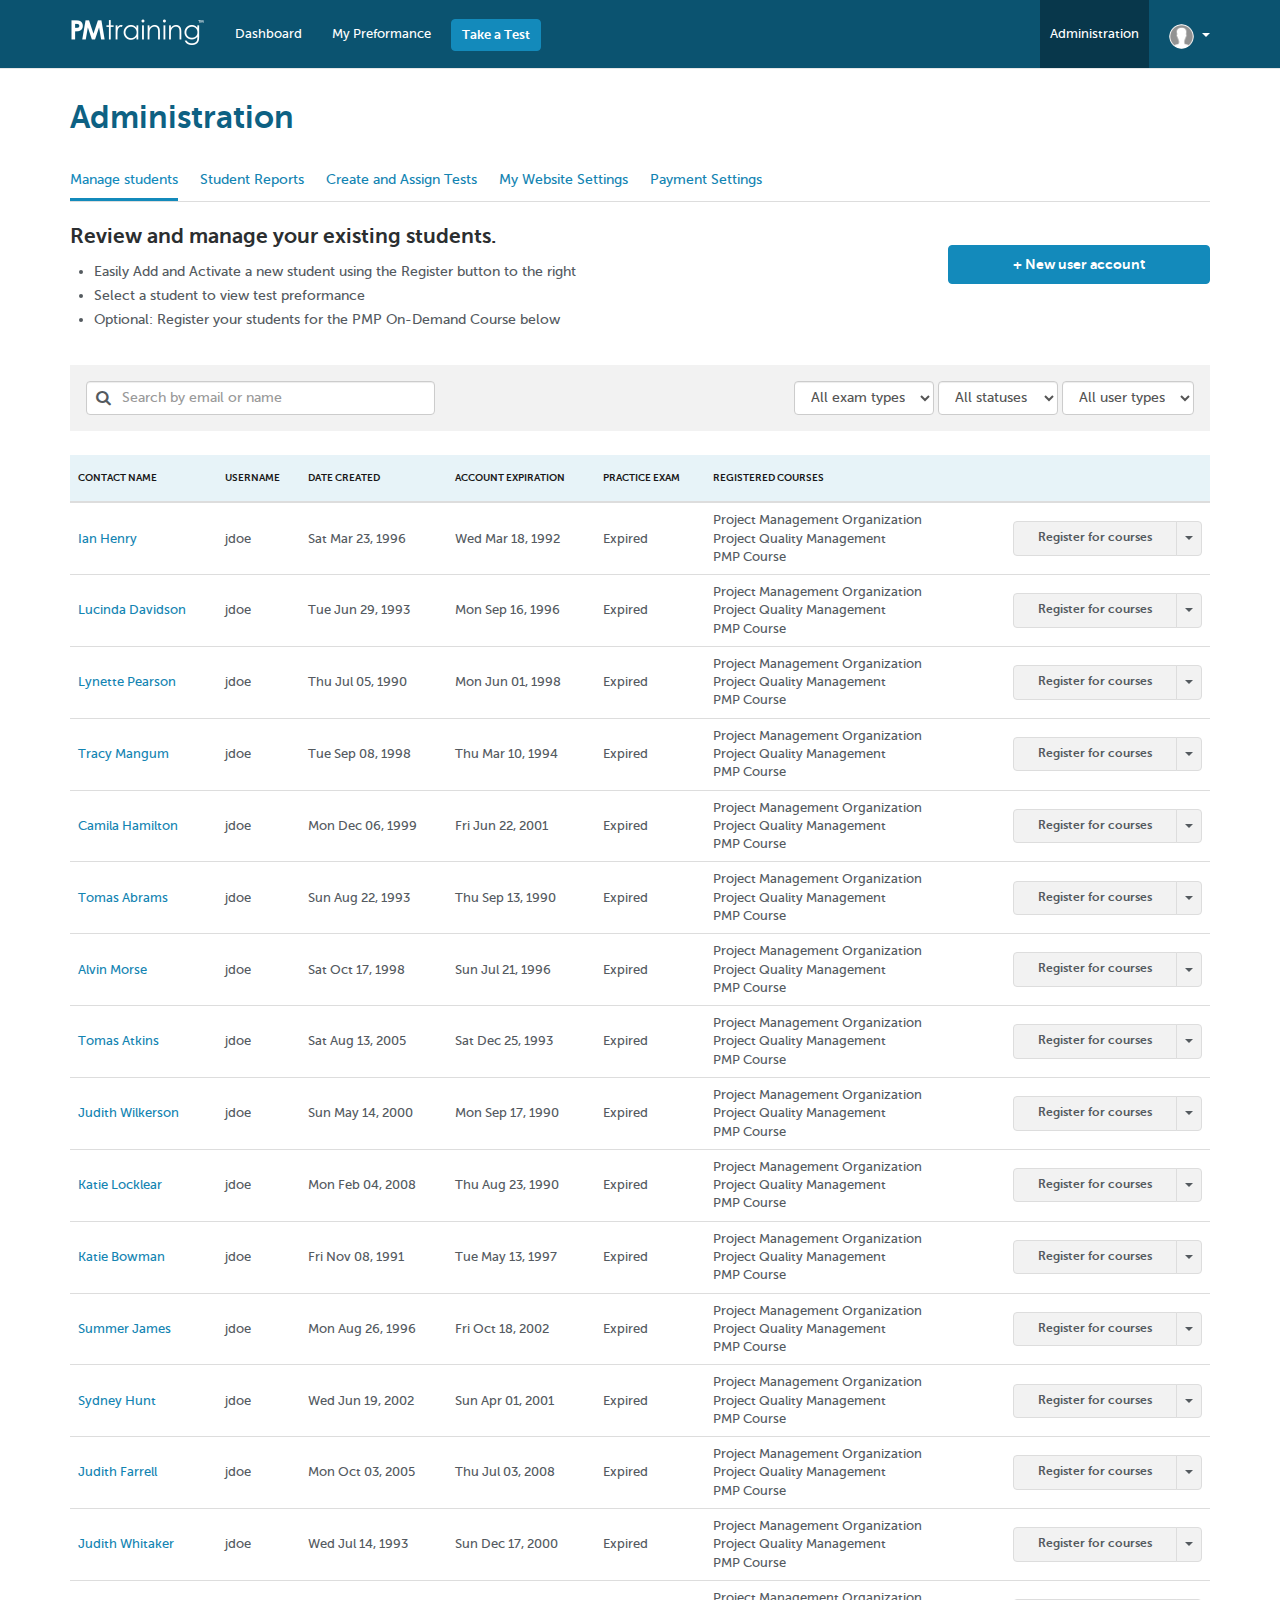
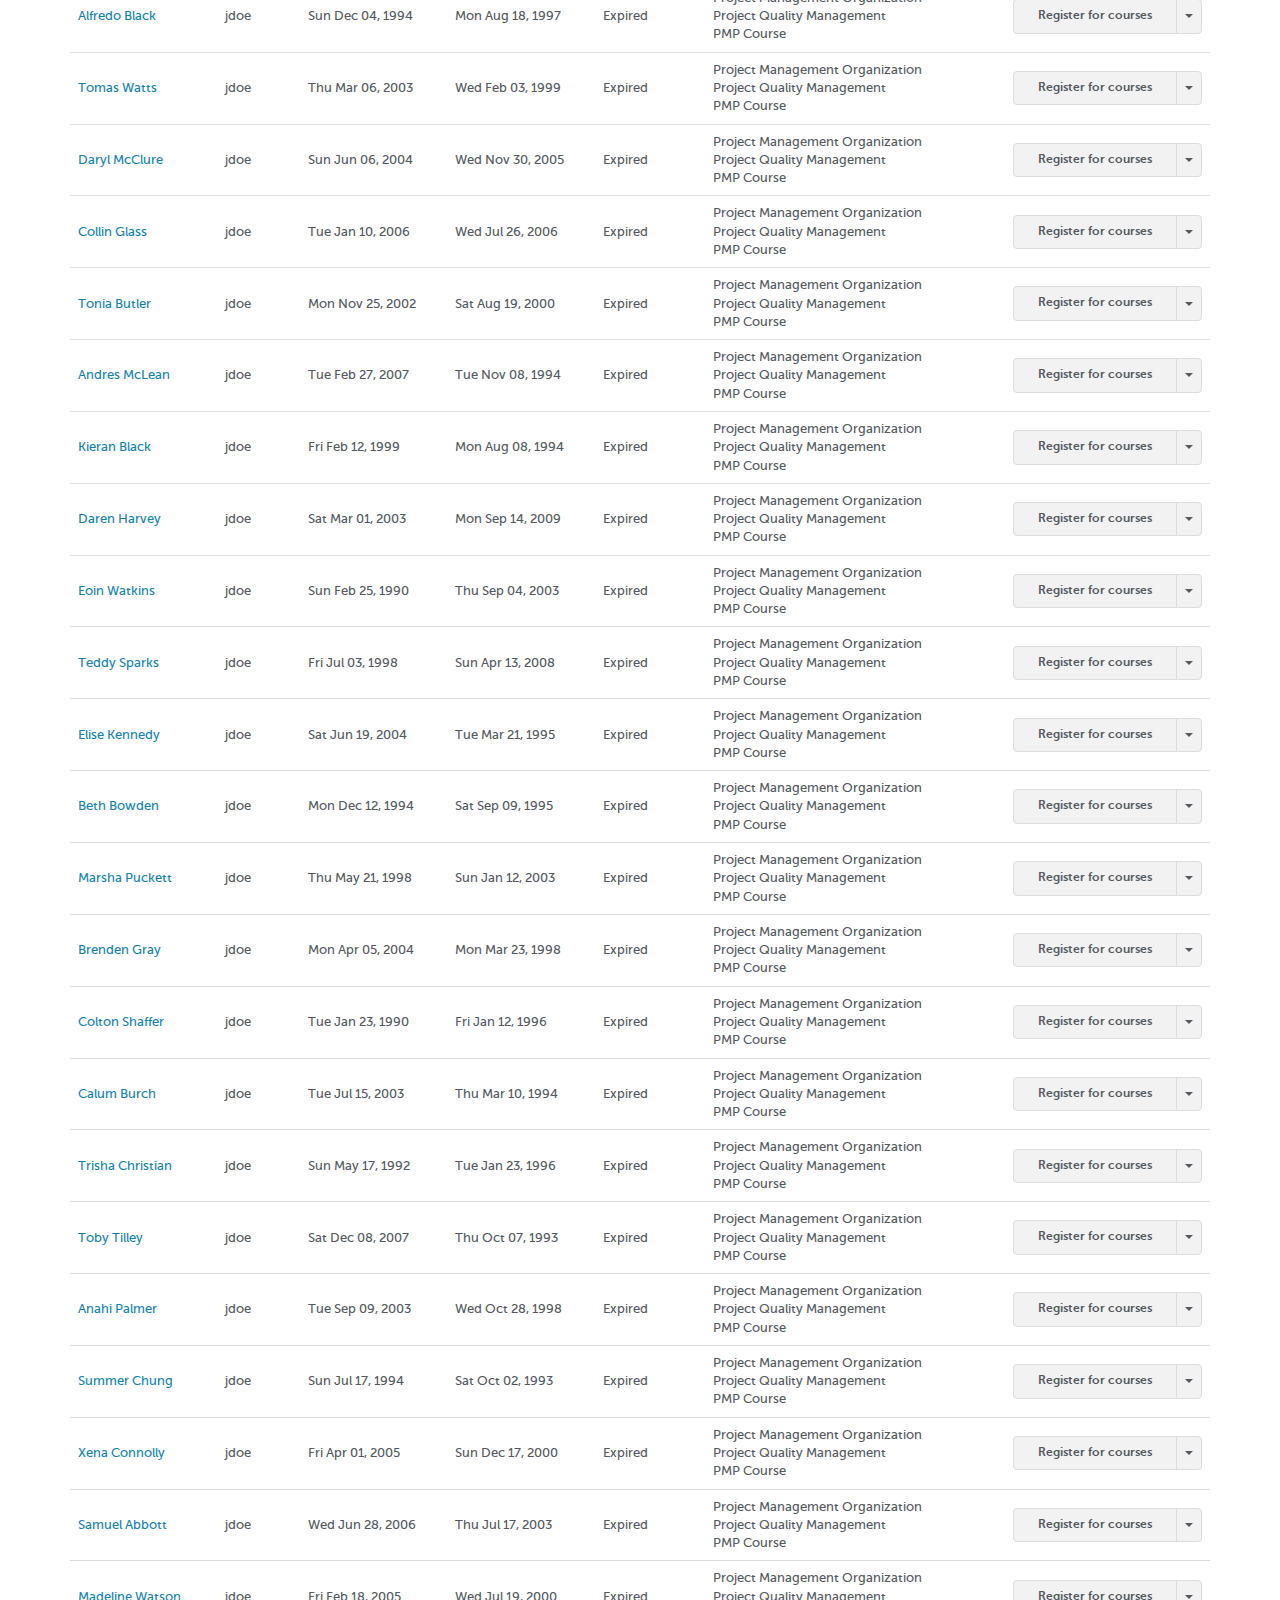
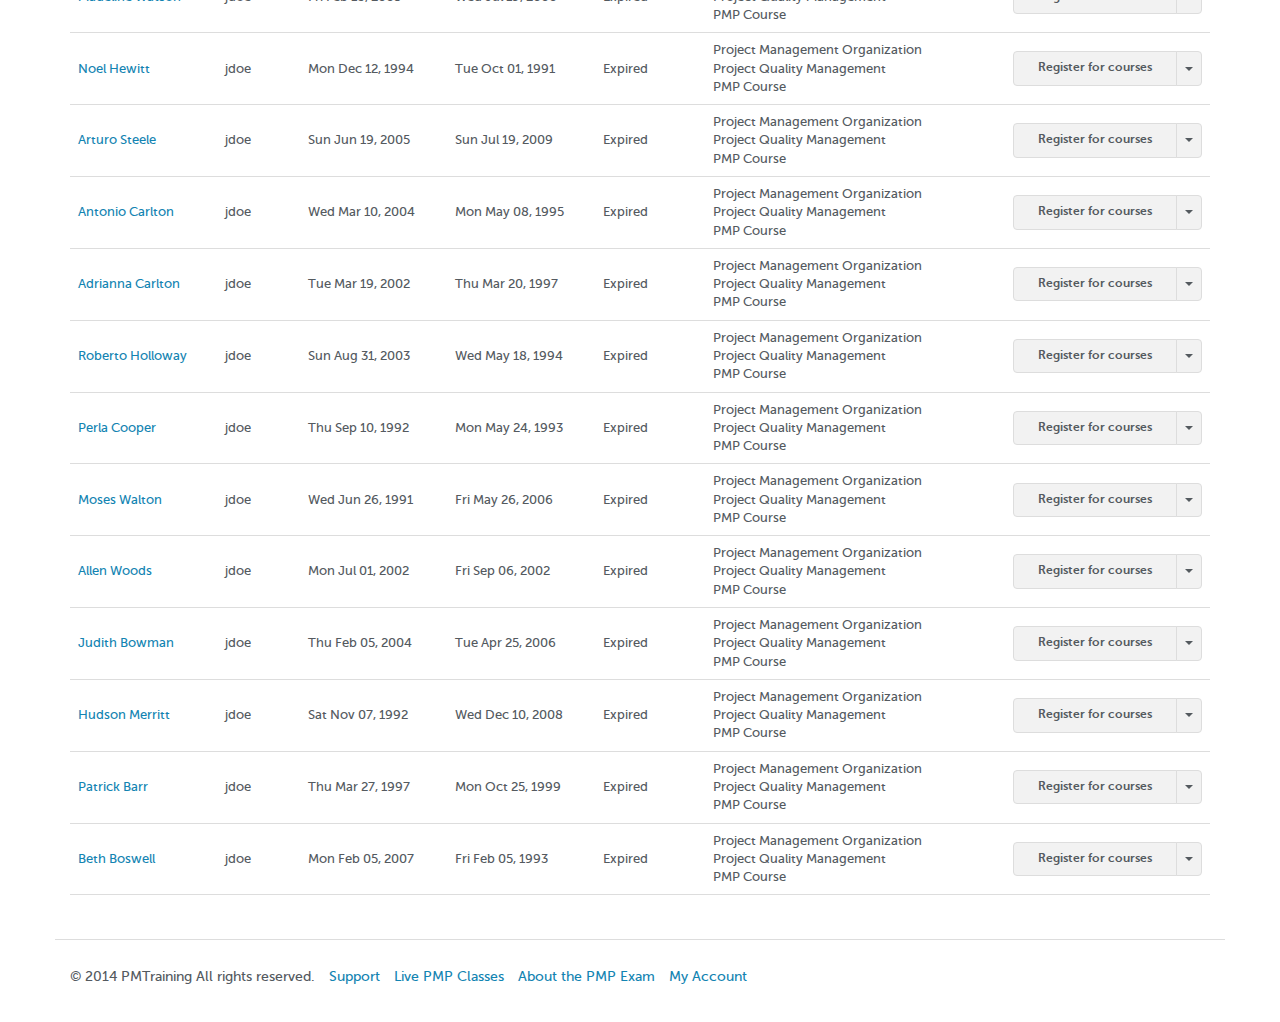
==== commit 166890a8: "currency mobile" ====
--- a/tmp/administration/index.html
+++ b/tmp/administration/index.html
@@ -216,2369 +216,2369 @@
 <tr>
 <td>
 <a href='#'>
-Beau Adkins
-</a>
-</td>
-<td>
-jdoe
-</td>
-<td>
-Wed Oct 07, 1998
-</td>
-<td>
-Thu Aug 05, 2004
-</td>
-<td>
-Expired
-</td>
-<td>
-Project Management Organization
-<br>
-Project Quality Management
-<br>
-PMP Course
-</td>
-<td class='text-right'>
-<div class='btn-group'>
-<button class='btn btn-info' data-target='#registerModal' data-toggle='modal'>
-Register for courses
-</button>
-<button class='btn btn-info dropdown-toggle' data-toggle='dropdown' type='button'>
-<span class='caret'></span>
-</button>
-<ul class='dropdown-menu text-left' role='menu'>
-<li>
-<a href='#'>
-Edit profile
-</a>
-</li>
-<li>
-<a href='#'>
-View preformance
-</a>
-</li>
-</ul>
-</div>
-</td>
-</tr>
-<tr>
-<td>
-<a href='#'>
-Bart Jennings
-</a>
-</td>
-<td>
-jdoe
-</td>
-<td>
-Mon Apr 12, 2004
-</td>
-<td>
-Thu Feb 12, 1998
-</td>
-<td>
-Expired
-</td>
-<td>
-Project Management Organization
-<br>
-Project Quality Management
-<br>
-PMP Course
-</td>
-<td class='text-right'>
-<div class='btn-group'>
-<button class='btn btn-info' data-target='#registerModal' data-toggle='modal'>
-Register for courses
-</button>
-<button class='btn btn-info dropdown-toggle' data-toggle='dropdown' type='button'>
-<span class='caret'></span>
-</button>
-<ul class='dropdown-menu text-left' role='menu'>
-<li>
-<a href='#'>
-Edit profile
-</a>
-</li>
-<li>
-<a href='#'>
-View preformance
-</a>
-</li>
-</ul>
-</div>
-</td>
-</tr>
-<tr>
-<td>
-<a href='#'>
-Dulce Bowling
-</a>
-</td>
-<td>
-jdoe
-</td>
-<td>
-Wed Apr 11, 1990
-</td>
-<td>
-Mon May 25, 1998
-</td>
-<td>
-Expired
-</td>
-<td>
-Project Management Organization
-<br>
-Project Quality Management
-<br>
-PMP Course
-</td>
-<td class='text-right'>
-<div class='btn-group'>
-<button class='btn btn-info' data-target='#registerModal' data-toggle='modal'>
-Register for courses
-</button>
-<button class='btn btn-info dropdown-toggle' data-toggle='dropdown' type='button'>
-<span class='caret'></span>
-</button>
-<ul class='dropdown-menu text-left' role='menu'>
-<li>
-<a href='#'>
-Edit profile
-</a>
-</li>
-<li>
-<a href='#'>
-View preformance
-</a>
-</li>
-</ul>
-</div>
-</td>
-</tr>
-<tr>
-<td>
-<a href='#'>
-Xena Johnston
-</a>
-</td>
-<td>
-jdoe
-</td>
-<td>
-Sun May 20, 1990
-</td>
-<td>
-Wed Sep 07, 2005
-</td>
-<td>
-Expired
-</td>
-<td>
-Project Management Organization
-<br>
-Project Quality Management
-<br>
-PMP Course
-</td>
-<td class='text-right'>
-<div class='btn-group'>
-<button class='btn btn-info' data-target='#registerModal' data-toggle='modal'>
-Register for courses
-</button>
-<button class='btn btn-info dropdown-toggle' data-toggle='dropdown' type='button'>
-<span class='caret'></span>
-</button>
-<ul class='dropdown-menu text-left' role='menu'>
-<li>
-<a href='#'>
-Edit profile
-</a>
-</li>
-<li>
-<a href='#'>
-View preformance
-</a>
-</li>
-</ul>
-</div>
-</td>
-</tr>
-<tr>
-<td>
-<a href='#'>
-Michelle Byrd
-</a>
-</td>
-<td>
-jdoe
-</td>
-<td>
-Fri Jan 31, 2003
-</td>
-<td>
-Wed Aug 09, 2006
-</td>
-<td>
-Expired
-</td>
-<td>
-Project Management Organization
-<br>
-Project Quality Management
-<br>
-PMP Course
-</td>
-<td class='text-right'>
-<div class='btn-group'>
-<button class='btn btn-info' data-target='#registerModal' data-toggle='modal'>
-Register for courses
-</button>
-<button class='btn btn-info dropdown-toggle' data-toggle='dropdown' type='button'>
-<span class='caret'></span>
-</button>
-<ul class='dropdown-menu text-left' role='menu'>
-<li>
-<a href='#'>
-Edit profile
-</a>
-</li>
-<li>
-<a href='#'>
-View preformance
-</a>
-</li>
-</ul>
-</div>
-</td>
-</tr>
-<tr>
-<td>
-<a href='#'>
-Wendell Davidson
-</a>
-</td>
-<td>
-jdoe
-</td>
-<td>
-Mon Nov 04, 2002
-</td>
-<td>
-Mon Apr 21, 2003
-</td>
-<td>
-Expired
-</td>
-<td>
-Project Management Organization
-<br>
-Project Quality Management
-<br>
-PMP Course
-</td>
-<td class='text-right'>
-<div class='btn-group'>
-<button class='btn btn-info' data-target='#registerModal' data-toggle='modal'>
-Register for courses
-</button>
-<button class='btn btn-info dropdown-toggle' data-toggle='dropdown' type='button'>
-<span class='caret'></span>
-</button>
-<ul class='dropdown-menu text-left' role='menu'>
-<li>
-<a href='#'>
-Edit profile
-</a>
-</li>
-<li>
-<a href='#'>
-View preformance
-</a>
-</li>
-</ul>
-</div>
-</td>
-</tr>
-<tr>
-<td>
-<a href='#'>
-Elaine Whitaker
-</a>
-</td>
-<td>
-jdoe
-</td>
-<td>
-Thu May 12, 1994
-</td>
-<td>
-Sat Apr 03, 1993
-</td>
-<td>
-Expired
-</td>
-<td>
-Project Management Organization
-<br>
-Project Quality Management
-<br>
-PMP Course
-</td>
-<td class='text-right'>
-<div class='btn-group'>
-<button class='btn btn-info' data-target='#registerModal' data-toggle='modal'>
-Register for courses
-</button>
-<button class='btn btn-info dropdown-toggle' data-toggle='dropdown' type='button'>
-<span class='caret'></span>
-</button>
-<ul class='dropdown-menu text-left' role='menu'>
-<li>
-<a href='#'>
-Edit profile
-</a>
-</li>
-<li>
-<a href='#'>
-View preformance
-</a>
-</li>
-</ul>
-</div>
-</td>
-</tr>
-<tr>
-<td>
-<a href='#'>
-Jamal James
-</a>
-</td>
-<td>
-jdoe
-</td>
-<td>
-Sun Jul 28, 1996
-</td>
-<td>
-Sun Apr 16, 2000
-</td>
-<td>
-Expired
-</td>
-<td>
-Project Management Organization
-<br>
-Project Quality Management
-<br>
-PMP Course
-</td>
-<td class='text-right'>
-<div class='btn-group'>
-<button class='btn btn-info' data-target='#registerModal' data-toggle='modal'>
-Register for courses
-</button>
-<button class='btn btn-info dropdown-toggle' data-toggle='dropdown' type='button'>
-<span class='caret'></span>
-</button>
-<ul class='dropdown-menu text-left' role='menu'>
-<li>
-<a href='#'>
-Edit profile
-</a>
-</li>
-<li>
-<a href='#'>
-View preformance
-</a>
-</li>
-</ul>
-</div>
-</td>
-</tr>
-<tr>
-<td>
-<a href='#'>
-Bianca Rowe
-</a>
-</td>
-<td>
-jdoe
-</td>
-<td>
-Sun May 14, 2006
-</td>
-<td>
-Mon Feb 18, 1991
-</td>
-<td>
-Expired
-</td>
-<td>
-Project Management Organization
-<br>
-Project Quality Management
-<br>
-PMP Course
-</td>
-<td class='text-right'>
-<div class='btn-group'>
-<button class='btn btn-info' data-target='#registerModal' data-toggle='modal'>
-Register for courses
-</button>
-<button class='btn btn-info dropdown-toggle' data-toggle='dropdown' type='button'>
-<span class='caret'></span>
-</button>
-<ul class='dropdown-menu text-left' role='menu'>
-<li>
-<a href='#'>
-Edit profile
-</a>
-</li>
-<li>
-<a href='#'>
-View preformance
-</a>
-</li>
-</ul>
-</div>
-</td>
-</tr>
-<tr>
-<td>
-<a href='#'>
-Laila Heller
-</a>
-</td>
-<td>
-jdoe
-</td>
-<td>
-Fri Sep 11, 1992
-</td>
-<td>
-Fri May 08, 1992
-</td>
-<td>
-Expired
-</td>
-<td>
-Project Management Organization
-<br>
-Project Quality Management
-<br>
-PMP Course
-</td>
-<td class='text-right'>
-<div class='btn-group'>
-<button class='btn btn-info' data-target='#registerModal' data-toggle='modal'>
-Register for courses
-</button>
-<button class='btn btn-info dropdown-toggle' data-toggle='dropdown' type='button'>
-<span class='caret'></span>
-</button>
-<ul class='dropdown-menu text-left' role='menu'>
-<li>
-<a href='#'>
-Edit profile
-</a>
-</li>
-<li>
-<a href='#'>
-View preformance
-</a>
-</li>
-</ul>
-</div>
-</td>
-</tr>
-<tr>
-<td>
-<a href='#'>
-Davion Underwood
-</a>
-</td>
-<td>
-jdoe
-</td>
-<td>
-Fri Apr 04, 1997
-</td>
-<td>
-Sat Apr 11, 1998
-</td>
-<td>
-Expired
-</td>
-<td>
-Project Management Organization
-<br>
-Project Quality Management
-<br>
-PMP Course
-</td>
-<td class='text-right'>
-<div class='btn-group'>
-<button class='btn btn-info' data-target='#registerModal' data-toggle='modal'>
-Register for courses
-</button>
-<button class='btn btn-info dropdown-toggle' data-toggle='dropdown' type='button'>
-<span class='caret'></span>
-</button>
-<ul class='dropdown-menu text-left' role='menu'>
-<li>
-<a href='#'>
-Edit profile
-</a>
-</li>
-<li>
-<a href='#'>
-View preformance
-</a>
-</li>
-</ul>
-</div>
-</td>
-</tr>
-<tr>
-<td>
-<a href='#'>
-Ty Lamb
-</a>
-</td>
-<td>
-jdoe
-</td>
-<td>
-Sat Nov 20, 1993
-</td>
-<td>
-Thu May 12, 1994
-</td>
-<td>
-Expired
-</td>
-<td>
-Project Management Organization
-<br>
-Project Quality Management
-<br>
-PMP Course
-</td>
-<td class='text-right'>
-<div class='btn-group'>
-<button class='btn btn-info' data-target='#registerModal' data-toggle='modal'>
-Register for courses
-</button>
-<button class='btn btn-info dropdown-toggle' data-toggle='dropdown' type='button'>
-<span class='caret'></span>
-</button>
-<ul class='dropdown-menu text-left' role='menu'>
-<li>
-<a href='#'>
-Edit profile
-</a>
-</li>
-<li>
-<a href='#'>
-View preformance
-</a>
-</li>
-</ul>
-</div>
-</td>
-</tr>
-<tr>
-<td>
-<a href='#'>
-Jamie Hall
-</a>
-</td>
-<td>
-jdoe
-</td>
-<td>
-Sun Nov 08, 1992
-</td>
-<td>
-Thu Mar 06, 2008
-</td>
-<td>
-Expired
-</td>
-<td>
-Project Management Organization
-<br>
-Project Quality Management
-<br>
-PMP Course
-</td>
-<td class='text-right'>
-<div class='btn-group'>
-<button class='btn btn-info' data-target='#registerModal' data-toggle='modal'>
-Register for courses
-</button>
-<button class='btn btn-info dropdown-toggle' data-toggle='dropdown' type='button'>
-<span class='caret'></span>
-</button>
-<ul class='dropdown-menu text-left' role='menu'>
-<li>
-<a href='#'>
-Edit profile
-</a>
-</li>
-<li>
-<a href='#'>
-View preformance
-</a>
-</li>
-</ul>
-</div>
-</td>
-</tr>
-<tr>
-<td>
-<a href='#'>
-Chris Weiner
-</a>
-</td>
-<td>
-jdoe
-</td>
-<td>
-Fri Nov 01, 1991
-</td>
-<td>
-Mon Feb 07, 1994
-</td>
-<td>
-Expired
-</td>
-<td>
-Project Management Organization
-<br>
-Project Quality Management
-<br>
-PMP Course
-</td>
-<td class='text-right'>
-<div class='btn-group'>
-<button class='btn btn-info' data-target='#registerModal' data-toggle='modal'>
-Register for courses
-</button>
-<button class='btn btn-info dropdown-toggle' data-toggle='dropdown' type='button'>
-<span class='caret'></span>
-</button>
-<ul class='dropdown-menu text-left' role='menu'>
-<li>
-<a href='#'>
-Edit profile
-</a>
-</li>
-<li>
-<a href='#'>
-View preformance
-</a>
-</li>
-</ul>
-</div>
-</td>
-</tr>
-<tr>
-<td>
-<a href='#'>
-Javon Case
-</a>
-</td>
-<td>
-jdoe
-</td>
-<td>
-Mon Aug 13, 1990
-</td>
-<td>
-Tue Jul 01, 1997
-</td>
-<td>
-Expired
-</td>
-<td>
-Project Management Organization
-<br>
-Project Quality Management
-<br>
-PMP Course
-</td>
-<td class='text-right'>
-<div class='btn-group'>
-<button class='btn btn-info' data-target='#registerModal' data-toggle='modal'>
-Register for courses
-</button>
-<button class='btn btn-info dropdown-toggle' data-toggle='dropdown' type='button'>
-<span class='caret'></span>
-</button>
-<ul class='dropdown-menu text-left' role='menu'>
-<li>
-<a href='#'>
-Edit profile
-</a>
-</li>
-<li>
-<a href='#'>
-View preformance
-</a>
-</li>
-</ul>
-</div>
-</td>
-</tr>
-<tr>
-<td>
-<a href='#'>
-Sydney Harvey
-</a>
-</td>
-<td>
-jdoe
-</td>
-<td>
-Sat May 25, 1996
-</td>
-<td>
-Mon Feb 09, 2009
-</td>
-<td>
-Expired
-</td>
-<td>
-Project Management Organization
-<br>
-Project Quality Management
-<br>
-PMP Course
-</td>
-<td class='text-right'>
-<div class='btn-group'>
-<button class='btn btn-info' data-target='#registerModal' data-toggle='modal'>
-Register for courses
-</button>
-<button class='btn btn-info dropdown-toggle' data-toggle='dropdown' type='button'>
-<span class='caret'></span>
-</button>
-<ul class='dropdown-menu text-left' role='menu'>
-<li>
-<a href='#'>
-Edit profile
-</a>
-</li>
-<li>
-<a href='#'>
-View preformance
-</a>
-</li>
-</ul>
-</div>
-</td>
-</tr>
-<tr>
-<td>
-<a href='#'>
-Angela Lucas
-</a>
-</td>
-<td>
-jdoe
-</td>
-<td>
-Sun Oct 08, 1995
-</td>
-<td>
-Sat Mar 08, 2008
-</td>
-<td>
-Expired
-</td>
-<td>
-Project Management Organization
-<br>
-Project Quality Management
-<br>
-PMP Course
-</td>
-<td class='text-right'>
-<div class='btn-group'>
-<button class='btn btn-info' data-target='#registerModal' data-toggle='modal'>
-Register for courses
-</button>
-<button class='btn btn-info dropdown-toggle' data-toggle='dropdown' type='button'>
-<span class='caret'></span>
-</button>
-<ul class='dropdown-menu text-left' role='menu'>
-<li>
-<a href='#'>
-Edit profile
-</a>
-</li>
-<li>
-<a href='#'>
-View preformance
-</a>
-</li>
-</ul>
-</div>
-</td>
-</tr>
-<tr>
-<td>
-<a href='#'>
-Bianca McAllister
-</a>
-</td>
-<td>
-jdoe
-</td>
-<td>
-Thu Sep 14, 2006
-</td>
-<td>
-Tue Jun 29, 1999
-</td>
-<td>
-Expired
-</td>
-<td>
-Project Management Organization
-<br>
-Project Quality Management
-<br>
-PMP Course
-</td>
-<td class='text-right'>
-<div class='btn-group'>
-<button class='btn btn-info' data-target='#registerModal' data-toggle='modal'>
-Register for courses
-</button>
-<button class='btn btn-info dropdown-toggle' data-toggle='dropdown' type='button'>
-<span class='caret'></span>
-</button>
-<ul class='dropdown-menu text-left' role='menu'>
-<li>
-<a href='#'>
-Edit profile
-</a>
-</li>
-<li>
-<a href='#'>
-View preformance
-</a>
-</li>
-</ul>
-</div>
-</td>
-</tr>
-<tr>
-<td>
-<a href='#'>
-Melinda Merritt
-</a>
-</td>
-<td>
-jdoe
-</td>
-<td>
-Mon Jun 10, 1991
-</td>
-<td>
-Thu May 13, 1999
-</td>
-<td>
-Expired
-</td>
-<td>
-Project Management Organization
-<br>
-Project Quality Management
-<br>
-PMP Course
-</td>
-<td class='text-right'>
-<div class='btn-group'>
-<button class='btn btn-info' data-target='#registerModal' data-toggle='modal'>
-Register for courses
-</button>
-<button class='btn btn-info dropdown-toggle' data-toggle='dropdown' type='button'>
-<span class='caret'></span>
-</button>
-<ul class='dropdown-menu text-left' role='menu'>
-<li>
-<a href='#'>
-Edit profile
-</a>
-</li>
-<li>
-<a href='#'>
-View preformance
-</a>
-</li>
-</ul>
-</div>
-</td>
-</tr>
-<tr>
-<td>
-<a href='#'>
-Aniya Fischer
-</a>
-</td>
-<td>
-jdoe
-</td>
-<td>
-Wed Apr 13, 1994
-</td>
-<td>
-Sat May 02, 2009
-</td>
-<td>
-Expired
-</td>
-<td>
-Project Management Organization
-<br>
-Project Quality Management
-<br>
-PMP Course
-</td>
-<td class='text-right'>
-<div class='btn-group'>
-<button class='btn btn-info' data-target='#registerModal' data-toggle='modal'>
-Register for courses
-</button>
-<button class='btn btn-info dropdown-toggle' data-toggle='dropdown' type='button'>
-<span class='caret'></span>
-</button>
-<ul class='dropdown-menu text-left' role='menu'>
-<li>
-<a href='#'>
-Edit profile
-</a>
-</li>
-<li>
-<a href='#'>
-View preformance
-</a>
-</li>
-</ul>
-</div>
-</td>
-</tr>
-<tr>
-<td>
-<a href='#'>
-Ty Hester
-</a>
-</td>
-<td>
-jdoe
-</td>
-<td>
-Tue Oct 20, 1998
-</td>
-<td>
-Mon Dec 21, 2009
-</td>
-<td>
-Expired
-</td>
-<td>
-Project Management Organization
-<br>
-Project Quality Management
-<br>
-PMP Course
-</td>
-<td class='text-right'>
-<div class='btn-group'>
-<button class='btn btn-info' data-target='#registerModal' data-toggle='modal'>
-Register for courses
-</button>
-<button class='btn btn-info dropdown-toggle' data-toggle='dropdown' type='button'>
-<span class='caret'></span>
-</button>
-<ul class='dropdown-menu text-left' role='menu'>
-<li>
-<a href='#'>
-Edit profile
-</a>
-</li>
-<li>
-<a href='#'>
-View preformance
-</a>
-</li>
-</ul>
-</div>
-</td>
-</tr>
-<tr>
-<td>
-<a href='#'>
-Jackie Monroe
-</a>
-</td>
-<td>
-jdoe
-</td>
-<td>
-Tue May 17, 1994
-</td>
-<td>
-Tue Oct 23, 2007
-</td>
-<td>
-Expired
-</td>
-<td>
-Project Management Organization
-<br>
-Project Quality Management
-<br>
-PMP Course
-</td>
-<td class='text-right'>
-<div class='btn-group'>
-<button class='btn btn-info' data-target='#registerModal' data-toggle='modal'>
-Register for courses
-</button>
-<button class='btn btn-info dropdown-toggle' data-toggle='dropdown' type='button'>
-<span class='caret'></span>
-</button>
-<ul class='dropdown-menu text-left' role='menu'>
-<li>
-<a href='#'>
-Edit profile
-</a>
-</li>
-<li>
-<a href='#'>
-View preformance
-</a>
-</li>
-</ul>
-</div>
-</td>
-</tr>
-<tr>
-<td>
-<a href='#'>
-Noel Zhang
-</a>
-</td>
-<td>
-jdoe
-</td>
-<td>
-Thu Aug 05, 1993
-</td>
-<td>
-Sat Oct 07, 2000
-</td>
-<td>
-Expired
-</td>
-<td>
-Project Management Organization
-<br>
-Project Quality Management
-<br>
-PMP Course
-</td>
-<td class='text-right'>
-<div class='btn-group'>
-<button class='btn btn-info' data-target='#registerModal' data-toggle='modal'>
-Register for courses
-</button>
-<button class='btn btn-info dropdown-toggle' data-toggle='dropdown' type='button'>
-<span class='caret'></span>
-</button>
-<ul class='dropdown-menu text-left' role='menu'>
-<li>
-<a href='#'>
-Edit profile
-</a>
-</li>
-<li>
-<a href='#'>
-View preformance
-</a>
-</li>
-</ul>
-</div>
-</td>
-</tr>
-<tr>
-<td>
-<a href='#'>
-Gayle Puckett
-</a>
-</td>
-<td>
-jdoe
-</td>
-<td>
-Thu May 07, 1992
-</td>
-<td>
-Thu Oct 29, 1998
-</td>
-<td>
-Expired
-</td>
-<td>
-Project Management Organization
-<br>
-Project Quality Management
-<br>
-PMP Course
-</td>
-<td class='text-right'>
-<div class='btn-group'>
-<button class='btn btn-info' data-target='#registerModal' data-toggle='modal'>
-Register for courses
-</button>
-<button class='btn btn-info dropdown-toggle' data-toggle='dropdown' type='button'>
-<span class='caret'></span>
-</button>
-<ul class='dropdown-menu text-left' role='menu'>
-<li>
-<a href='#'>
-Edit profile
-</a>
-</li>
-<li>
-<a href='#'>
-View preformance
-</a>
-</li>
-</ul>
-</div>
-</td>
-</tr>
-<tr>
-<td>
-<a href='#'>
-Rogelio Weeks
-</a>
-</td>
-<td>
-jdoe
-</td>
-<td>
-Thu Dec 18, 2008
-</td>
-<td>
-Mon Apr 03, 1995
-</td>
-<td>
-Expired
-</td>
-<td>
-Project Management Organization
-<br>
-Project Quality Management
-<br>
-PMP Course
-</td>
-<td class='text-right'>
-<div class='btn-group'>
-<button class='btn btn-info' data-target='#registerModal' data-toggle='modal'>
-Register for courses
-</button>
-<button class='btn btn-info dropdown-toggle' data-toggle='dropdown' type='button'>
-<span class='caret'></span>
-</button>
-<ul class='dropdown-menu text-left' role='menu'>
-<li>
-<a href='#'>
-Edit profile
-</a>
-</li>
-<li>
-<a href='#'>
-View preformance
-</a>
-</li>
-</ul>
-</div>
-</td>
-</tr>
-<tr>
-<td>
-<a href='#'>
-Marianne Marsh
-</a>
-</td>
-<td>
-jdoe
-</td>
-<td>
-Mon Nov 18, 1996
-</td>
-<td>
-Sat Oct 07, 2006
-</td>
-<td>
-Expired
-</td>
-<td>
-Project Management Organization
-<br>
-Project Quality Management
-<br>
-PMP Course
-</td>
-<td class='text-right'>
-<div class='btn-group'>
-<button class='btn btn-info' data-target='#registerModal' data-toggle='modal'>
-Register for courses
-</button>
-<button class='btn btn-info dropdown-toggle' data-toggle='dropdown' type='button'>
-<span class='caret'></span>
-</button>
-<ul class='dropdown-menu text-left' role='menu'>
-<li>
-<a href='#'>
-Edit profile
-</a>
-</li>
-<li>
-<a href='#'>
-View preformance
-</a>
-</li>
-</ul>
-</div>
-</td>
-</tr>
-<tr>
-<td>
-<a href='#'>
-Brenden Atkins
-</a>
-</td>
-<td>
-jdoe
-</td>
-<td>
-Tue May 02, 2006
-</td>
-<td>
-Mon Sep 28, 1992
-</td>
-<td>
-Expired
-</td>
-<td>
-Project Management Organization
-<br>
-Project Quality Management
-<br>
-PMP Course
-</td>
-<td class='text-right'>
-<div class='btn-group'>
-<button class='btn btn-info' data-target='#registerModal' data-toggle='modal'>
-Register for courses
-</button>
-<button class='btn btn-info dropdown-toggle' data-toggle='dropdown' type='button'>
-<span class='caret'></span>
-</button>
-<ul class='dropdown-menu text-left' role='menu'>
-<li>
-<a href='#'>
-Edit profile
-</a>
-</li>
-<li>
-<a href='#'>
-View preformance
-</a>
-</li>
-</ul>
-</div>
-</td>
-</tr>
-<tr>
-<td>
-<a href='#'>
-Kellie Joyce
-</a>
-</td>
-<td>
-jdoe
-</td>
-<td>
-Mon Oct 22, 2001
-</td>
-<td>
-Mon Jun 11, 2007
-</td>
-<td>
-Expired
-</td>
-<td>
-Project Management Organization
-<br>
-Project Quality Management
-<br>
-PMP Course
-</td>
-<td class='text-right'>
-<div class='btn-group'>
-<button class='btn btn-info' data-target='#registerModal' data-toggle='modal'>
-Register for courses
-</button>
-<button class='btn btn-info dropdown-toggle' data-toggle='dropdown' type='button'>
-<span class='caret'></span>
-</button>
-<ul class='dropdown-menu text-left' role='menu'>
-<li>
-<a href='#'>
-Edit profile
-</a>
-</li>
-<li>
-<a href='#'>
-View preformance
-</a>
-</li>
-</ul>
-</div>
-</td>
-</tr>
-<tr>
-<td>
-<a href='#'>
-Camila Gallagher
-</a>
-</td>
-<td>
-jdoe
-</td>
-<td>
-Sat Jan 19, 2002
-</td>
-<td>
-Mon Feb 28, 2000
-</td>
-<td>
-Expired
-</td>
-<td>
-Project Management Organization
-<br>
-Project Quality Management
-<br>
-PMP Course
-</td>
-<td class='text-right'>
-<div class='btn-group'>
-<button class='btn btn-info' data-target='#registerModal' data-toggle='modal'>
-Register for courses
-</button>
-<button class='btn btn-info dropdown-toggle' data-toggle='dropdown' type='button'>
-<span class='caret'></span>
-</button>
-<ul class='dropdown-menu text-left' role='menu'>
-<li>
-<a href='#'>
-Edit profile
-</a>
-</li>
-<li>
-<a href='#'>
-View preformance
-</a>
-</li>
-</ul>
-</div>
-</td>
-</tr>
-<tr>
-<td>
-<a href='#'>
-Annika Graves
-</a>
-</td>
-<td>
-jdoe
-</td>
-<td>
-Wed Jul 22, 1992
-</td>
-<td>
-Fri Dec 11, 1998
-</td>
-<td>
-Expired
-</td>
-<td>
-Project Management Organization
-<br>
-Project Quality Management
-<br>
-PMP Course
-</td>
-<td class='text-right'>
-<div class='btn-group'>
-<button class='btn btn-info' data-target='#registerModal' data-toggle='modal'>
-Register for courses
-</button>
-<button class='btn btn-info dropdown-toggle' data-toggle='dropdown' type='button'>
-<span class='caret'></span>
-</button>
-<ul class='dropdown-menu text-left' role='menu'>
-<li>
-<a href='#'>
-Edit profile
-</a>
-</li>
-<li>
-<a href='#'>
-View preformance
-</a>
-</li>
-</ul>
-</div>
-</td>
-</tr>
-<tr>
-<td>
-<a href='#'>
-inn Lloyd
-</a>
-</td>
-<td>
-jdoe
-</td>
-<td>
-Sat Jan 12, 1991
-</td>
-<td>
-Tue Sep 24, 1996
-</td>
-<td>
-Expired
-</td>
-<td>
-Project Management Organization
-<br>
-Project Quality Management
-<br>
-PMP Course
-</td>
-<td class='text-right'>
-<div class='btn-group'>
-<button class='btn btn-info' data-target='#registerModal' data-toggle='modal'>
-Register for courses
-</button>
-<button class='btn btn-info dropdown-toggle' data-toggle='dropdown' type='button'>
-<span class='caret'></span>
-</button>
-<ul class='dropdown-menu text-left' role='menu'>
-<li>
-<a href='#'>
-Edit profile
-</a>
-</li>
-<li>
-<a href='#'>
-View preformance
-</a>
-</li>
-</ul>
-</div>
-</td>
-</tr>
-<tr>
-<td>
-<a href='#'>
-Skye Conner
-</a>
-</td>
-<td>
-jdoe
-</td>
-<td>
-Wed Mar 27, 2002
-</td>
-<td>
-Wed Jan 30, 2002
-</td>
-<td>
-Expired
-</td>
-<td>
-Project Management Organization
-<br>
-Project Quality Management
-<br>
-PMP Course
-</td>
-<td class='text-right'>
-<div class='btn-group'>
-<button class='btn btn-info' data-target='#registerModal' data-toggle='modal'>
-Register for courses
-</button>
-<button class='btn btn-info dropdown-toggle' data-toggle='dropdown' type='button'>
-<span class='caret'></span>
-</button>
-<ul class='dropdown-menu text-left' role='menu'>
-<li>
-<a href='#'>
-Edit profile
-</a>
-</li>
-<li>
-<a href='#'>
-View preformance
-</a>
-</li>
-</ul>
-</div>
-</td>
-</tr>
-<tr>
-<td>
-<a href='#'>
-Elaine Joseph
-</a>
-</td>
-<td>
-jdoe
-</td>
-<td>
-Wed Mar 01, 1995
-</td>
-<td>
-Mon Jan 09, 1995
-</td>
-<td>
-Expired
-</td>
-<td>
-Project Management Organization
-<br>
-Project Quality Management
-<br>
-PMP Course
-</td>
-<td class='text-right'>
-<div class='btn-group'>
-<button class='btn btn-info' data-target='#registerModal' data-toggle='modal'>
-Register for courses
-</button>
-<button class='btn btn-info dropdown-toggle' data-toggle='dropdown' type='button'>
-<span class='caret'></span>
-</button>
-<ul class='dropdown-menu text-left' role='menu'>
-<li>
-<a href='#'>
-Edit profile
-</a>
-</li>
-<li>
-<a href='#'>
-View preformance
-</a>
-</li>
-</ul>
-</div>
-</td>
-</tr>
-<tr>
-<td>
-<a href='#'>
-Uriel Dougherty
-</a>
-</td>
-<td>
-jdoe
-</td>
-<td>
-Fri Feb 14, 1997
-</td>
-<td>
-Sat May 03, 1997
-</td>
-<td>
-Expired
-</td>
-<td>
-Project Management Organization
-<br>
-Project Quality Management
-<br>
-PMP Course
-</td>
-<td class='text-right'>
-<div class='btn-group'>
-<button class='btn btn-info' data-target='#registerModal' data-toggle='modal'>
-Register for courses
-</button>
-<button class='btn btn-info dropdown-toggle' data-toggle='dropdown' type='button'>
-<span class='caret'></span>
-</button>
-<ul class='dropdown-menu text-left' role='menu'>
-<li>
-<a href='#'>
-Edit profile
-</a>
-</li>
-<li>
-<a href='#'>
-View preformance
-</a>
-</li>
-</ul>
-</div>
-</td>
-</tr>
-<tr>
-<td>
-<a href='#'>
-Casey O'Brien
-</a>
-</td>
-<td>
-jdoe
-</td>
-<td>
-Tue Mar 07, 2000
-</td>
-<td>
-Tue Sep 29, 2009
-</td>
-<td>
-Expired
-</td>
-<td>
-Project Management Organization
-<br>
-Project Quality Management
-<br>
-PMP Course
-</td>
-<td class='text-right'>
-<div class='btn-group'>
-<button class='btn btn-info' data-target='#registerModal' data-toggle='modal'>
-Register for courses
-</button>
-<button class='btn btn-info dropdown-toggle' data-toggle='dropdown' type='button'>
-<span class='caret'></span>
-</button>
-<ul class='dropdown-menu text-left' role='menu'>
-<li>
-<a href='#'>
-Edit profile
-</a>
-</li>
-<li>
-<a href='#'>
-View preformance
-</a>
-</li>
-</ul>
-</div>
-</td>
-</tr>
-<tr>
-<td>
-<a href='#'>
-Harvey Hoyle
-</a>
-</td>
-<td>
-jdoe
-</td>
-<td>
-Tue Feb 21, 1995
-</td>
-<td>
-Thu Nov 21, 2002
-</td>
-<td>
-Expired
-</td>
-<td>
-Project Management Organization
-<br>
-Project Quality Management
-<br>
-PMP Course
-</td>
-<td class='text-right'>
-<div class='btn-group'>
-<button class='btn btn-info' data-target='#registerModal' data-toggle='modal'>
-Register for courses
-</button>
-<button class='btn btn-info dropdown-toggle' data-toggle='dropdown' type='button'>
-<span class='caret'></span>
-</button>
-<ul class='dropdown-menu text-left' role='menu'>
-<li>
-<a href='#'>
-Edit profile
-</a>
-</li>
-<li>
-<a href='#'>
-View preformance
-</a>
-</li>
-</ul>
-</div>
-</td>
-</tr>
-<tr>
-<td>
-<a href='#'>
-Katie Chen
-</a>
-</td>
-<td>
-jdoe
-</td>
-<td>
-Thu Mar 01, 2007
-</td>
-<td>
-Sat Apr 20, 1991
-</td>
-<td>
-Expired
-</td>
-<td>
-Project Management Organization
-<br>
-Project Quality Management
-<br>
-PMP Course
-</td>
-<td class='text-right'>
-<div class='btn-group'>
-<button class='btn btn-info' data-target='#registerModal' data-toggle='modal'>
-Register for courses
-</button>
-<button class='btn btn-info dropdown-toggle' data-toggle='dropdown' type='button'>
-<span class='caret'></span>
-</button>
-<ul class='dropdown-menu text-left' role='menu'>
-<li>
-<a href='#'>
-Edit profile
-</a>
-</li>
-<li>
-<a href='#'>
-View preformance
-</a>
-</li>
-</ul>
-</div>
-</td>
-</tr>
-<tr>
-<td>
-<a href='#'>
-Noelle Carlton
-</a>
-</td>
-<td>
-jdoe
-</td>
-<td>
-Mon May 17, 1993
-</td>
-<td>
-Wed Dec 22, 2004
-</td>
-<td>
-Expired
-</td>
-<td>
-Project Management Organization
-<br>
-Project Quality Management
-<br>
-PMP Course
-</td>
-<td class='text-right'>
-<div class='btn-group'>
-<button class='btn btn-info' data-target='#registerModal' data-toggle='modal'>
-Register for courses
-</button>
-<button class='btn btn-info dropdown-toggle' data-toggle='dropdown' type='button'>
-<span class='caret'></span>
-</button>
-<ul class='dropdown-menu text-left' role='menu'>
-<li>
-<a href='#'>
-Edit profile
-</a>
-</li>
-<li>
-<a href='#'>
-View preformance
-</a>
-</li>
-</ul>
-</div>
-</td>
-</tr>
-<tr>
-<td>
-<a href='#'>
-Darius Kane
-</a>
-</td>
-<td>
-jdoe
-</td>
-<td>
-Fri Feb 05, 1999
-</td>
-<td>
-Fri May 31, 2002
-</td>
-<td>
-Expired
-</td>
-<td>
-Project Management Organization
-<br>
-Project Quality Management
-<br>
-PMP Course
-</td>
-<td class='text-right'>
-<div class='btn-group'>
-<button class='btn btn-info' data-target='#registerModal' data-toggle='modal'>
-Register for courses
-</button>
-<button class='btn btn-info dropdown-toggle' data-toggle='dropdown' type='button'>
-<span class='caret'></span>
-</button>
-<ul class='dropdown-menu text-left' role='menu'>
-<li>
-<a href='#'>
-Edit profile
-</a>
-</li>
-<li>
-<a href='#'>
-View preformance
-</a>
-</li>
-</ul>
-</div>
-</td>
-</tr>
-<tr>
-<td>
-<a href='#'>
-Harrison Puckett
-</a>
-</td>
-<td>
-jdoe
-</td>
-<td>
-Thu Aug 30, 1990
-</td>
-<td>
-Thu Sep 18, 2008
-</td>
-<td>
-Expired
-</td>
-<td>
-Project Management Organization
-<br>
-Project Quality Management
-<br>
-PMP Course
-</td>
-<td class='text-right'>
-<div class='btn-group'>
-<button class='btn btn-info' data-target='#registerModal' data-toggle='modal'>
-Register for courses
-</button>
-<button class='btn btn-info dropdown-toggle' data-toggle='dropdown' type='button'>
-<span class='caret'></span>
-</button>
-<ul class='dropdown-menu text-left' role='menu'>
-<li>
-<a href='#'>
-Edit profile
-</a>
-</li>
-<li>
-<a href='#'>
-View preformance
-</a>
-</li>
-</ul>
-</div>
-</td>
-</tr>
-<tr>
-<td>
-<a href='#'>
-Kyra Locklear
-</a>
-</td>
-<td>
-jdoe
-</td>
-<td>
-Sat May 08, 1993
-</td>
-<td>
-Fri Feb 01, 2002
-</td>
-<td>
-Expired
-</td>
-<td>
-Project Management Organization
-<br>
-Project Quality Management
-<br>
-PMP Course
-</td>
-<td class='text-right'>
-<div class='btn-group'>
-<button class='btn btn-info' data-target='#registerModal' data-toggle='modal'>
-Register for courses
-</button>
-<button class='btn btn-info dropdown-toggle' data-toggle='dropdown' type='button'>
-<span class='caret'></span>
-</button>
-<ul class='dropdown-menu text-left' role='menu'>
-<li>
-<a href='#'>
-Edit profile
-</a>
-</li>
-<li>
-<a href='#'>
-View preformance
-</a>
-</li>
-</ul>
-</div>
-</td>
-</tr>
-<tr>
-<td>
-<a href='#'>
-Joann Mangum
-</a>
-</td>
-<td>
-jdoe
-</td>
-<td>
-Fri Aug 14, 2009
-</td>
-<td>
-Tue Mar 03, 1998
-</td>
-<td>
-Expired
-</td>
-<td>
-Project Management Organization
-<br>
-Project Quality Management
-<br>
-PMP Course
-</td>
-<td class='text-right'>
-<div class='btn-group'>
-<button class='btn btn-info' data-target='#registerModal' data-toggle='modal'>
-Register for courses
-</button>
-<button class='btn btn-info dropdown-toggle' data-toggle='dropdown' type='button'>
-<span class='caret'></span>
-</button>
-<ul class='dropdown-menu text-left' role='menu'>
-<li>
-<a href='#'>
-Edit profile
-</a>
-</li>
-<li>
-<a href='#'>
-View preformance
-</a>
-</li>
-</ul>
-</div>
-</td>
-</tr>
-<tr>
-<td>
-<a href='#'>
-Kristi Hamilton
-</a>
-</td>
-<td>
-jdoe
-</td>
-<td>
-Thu Oct 09, 2008
-</td>
-<td>
-Tue Jun 05, 2007
-</td>
-<td>
-Expired
-</td>
-<td>
-Project Management Organization
-<br>
-Project Quality Management
-<br>
-PMP Course
-</td>
-<td class='text-right'>
-<div class='btn-group'>
-<button class='btn btn-info' data-target='#registerModal' data-toggle='modal'>
-Register for courses
-</button>
-<button class='btn btn-info dropdown-toggle' data-toggle='dropdown' type='button'>
-<span class='caret'></span>
-</button>
-<ul class='dropdown-menu text-left' role='menu'>
-<li>
-<a href='#'>
-Edit profile
-</a>
-</li>
-<li>
-<a href='#'>
-View preformance
-</a>
-</li>
-</ul>
-</div>
-</td>
-</tr>
-<tr>
-<td>
-<a href='#'>
-Jean Sutton
-</a>
-</td>
-<td>
-jdoe
-</td>
-<td>
-Thu Jun 17, 1993
-</td>
-<td>
-Tue Jan 06, 2004
-</td>
-<td>
-Expired
-</td>
-<td>
-Project Management Organization
-<br>
-Project Quality Management
-<br>
-PMP Course
-</td>
-<td class='text-right'>
-<div class='btn-group'>
-<button class='btn btn-info' data-target='#registerModal' data-toggle='modal'>
-Register for courses
-</button>
-<button class='btn btn-info dropdown-toggle' data-toggle='dropdown' type='button'>
-<span class='caret'></span>
-</button>
-<ul class='dropdown-menu text-left' role='menu'>
-<li>
-<a href='#'>
-Edit profile
-</a>
-</li>
-<li>
-<a href='#'>
-View preformance
-</a>
-</li>
-</ul>
-</div>
-</td>
-</tr>
-<tr>
-<td>
-<a href='#'>
-Lucinda Tilley
-</a>
-</td>
-<td>
-jdoe
-</td>
-<td>
-Thu Apr 11, 1991
-</td>
-<td>
-Thu Jul 18, 2002
-</td>
-<td>
-Expired
-</td>
-<td>
-Project Management Organization
-<br>
-Project Quality Management
-<br>
-PMP Course
-</td>
-<td class='text-right'>
-<div class='btn-group'>
-<button class='btn btn-info' data-target='#registerModal' data-toggle='modal'>
-Register for courses
-</button>
-<button class='btn btn-info dropdown-toggle' data-toggle='dropdown' type='button'>
-<span class='caret'></span>
-</button>
-<ul class='dropdown-menu text-left' role='menu'>
-<li>
-<a href='#'>
-Edit profile
-</a>
-</li>
-<li>
-<a href='#'>
-View preformance
-</a>
-</li>
-</ul>
-</div>
-</td>
-</tr>
-<tr>
-<td>
-<a href='#'>
-Camila Wu
-</a>
-</td>
-<td>
-jdoe
-</td>
-<td>
-Sat Dec 18, 1993
-</td>
-<td>
-Thu Dec 27, 2001
-</td>
-<td>
-Expired
-</td>
-<td>
-Project Management Organization
-<br>
-Project Quality Management
-<br>
-PMP Course
-</td>
-<td class='text-right'>
-<div class='btn-group'>
-<button class='btn btn-info' data-target='#registerModal' data-toggle='modal'>
-Register for courses
-</button>
-<button class='btn btn-info dropdown-toggle' data-toggle='dropdown' type='button'>
-<span class='caret'></span>
-</button>
-<ul class='dropdown-menu text-left' role='menu'>
-<li>
-<a href='#'>
-Edit profile
-</a>
-</li>
-<li>
-<a href='#'>
-View preformance
-</a>
-</li>
-</ul>
-</div>
-</td>
-</tr>
-<tr>
-<td>
-<a href='#'>
-Phil Rowe
-</a>
-</td>
-<td>
-jdoe
-</td>
-<td>
-Sat Jun 12, 1999
-</td>
-<td>
-Tue Dec 19, 2000
-</td>
-<td>
-Expired
-</td>
-<td>
-Project Management Organization
-<br>
-Project Quality Management
-<br>
-PMP Course
-</td>
-<td class='text-right'>
-<div class='btn-group'>
-<button class='btn btn-info' data-target='#registerModal' data-toggle='modal'>
-Register for courses
-</button>
-<button class='btn btn-info dropdown-toggle' data-toggle='dropdown' type='button'>
-<span class='caret'></span>
-</button>
-<ul class='dropdown-menu text-left' role='menu'>
-<li>
-<a href='#'>
-Edit profile
-</a>
-</li>
-<li>
-<a href='#'>
-View preformance
-</a>
-</li>
-</ul>
-</div>
-</td>
-</tr>
-<tr>
-<td>
-<a href='#'>
-Niall Davis
-</a>
-</td>
-<td>
-jdoe
-</td>
-<td>
-Sun Jul 16, 2006
-</td>
-<td>
-Fri Mar 19, 1999
-</td>
-<td>
-Expired
-</td>
-<td>
-Project Management Organization
-<br>
-Project Quality Management
-<br>
-PMP Course
-</td>
-<td class='text-right'>
-<div class='btn-group'>
-<button class='btn btn-info' data-target='#registerModal' data-toggle='modal'>
-Register for courses
-</button>
-<button class='btn btn-info dropdown-toggle' data-toggle='dropdown' type='button'>
-<span class='caret'></span>
-</button>
-<ul class='dropdown-menu text-left' role='menu'>
-<li>
-<a href='#'>
-Edit profile
-</a>
-</li>
-<li>
-<a href='#'>
-View preformance
-</a>
-</li>
-</ul>
-</div>
-</td>
-</tr>
-<tr>
-<td>
-<a href='#'>
-Eric Bender
-</a>
-</td>
-<td>
-jdoe
-</td>
-<td>
-Fri Aug 28, 1992
-</td>
-<td>
-Mon Jun 19, 2000
-</td>
-<td>
-Expired
-</td>
-<td>
-Project Management Organization
-<br>
-Project Quality Management
-<br>
-PMP Course
-</td>
-<td class='text-right'>
-<div class='btn-group'>
-<button class='btn btn-info' data-target='#registerModal' data-toggle='modal'>
-Register for courses
-</button>
-<button class='btn btn-info dropdown-toggle' data-toggle='dropdown' type='button'>
-<span class='caret'></span>
-</button>
-<ul class='dropdown-menu text-left' role='menu'>
-<li>
-<a href='#'>
-Edit profile
-</a>
-</li>
-<li>
-<a href='#'>
-View preformance
-</a>
-</li>
-</ul>
-</div>
-</td>
-</tr>
-<tr>
-<td>
-<a href='#'>
-Ewan Dunn
-</a>
-</td>
-<td>
-jdoe
-</td>
-<td>
-Sun Jun 02, 1991
-</td>
-<td>
-Sat Jul 18, 1992
+Ian Henry
+</a>
+</td>
+<td>
+jdoe
+</td>
+<td>
+Sat Mar 23, 1996
+</td>
+<td>
+Wed Mar 18, 1992
+</td>
+<td>
+Expired
+</td>
+<td>
+Project Management Organization
+<br>
+Project Quality Management
+<br>
+PMP Course
+</td>
+<td class='text-right'>
+<div class='btn-group'>
+<button class='btn btn-info' data-target='#registerModal' data-toggle='modal'>
+Register for courses
+</button>
+<button class='btn btn-info dropdown-toggle' data-toggle='dropdown' type='button'>
+<span class='caret'></span>
+</button>
+<ul class='dropdown-menu text-left' role='menu'>
+<li>
+<a href='#'>
+Edit profile
+</a>
+</li>
+<li>
+<a href='#'>
+View preformance
+</a>
+</li>
+</ul>
+</div>
+</td>
+</tr>
+<tr>
+<td>
+<a href='#'>
+Lucinda Davidson
+</a>
+</td>
+<td>
+jdoe
+</td>
+<td>
+Tue Jun 29, 1993
+</td>
+<td>
+Mon Sep 16, 1996
+</td>
+<td>
+Expired
+</td>
+<td>
+Project Management Organization
+<br>
+Project Quality Management
+<br>
+PMP Course
+</td>
+<td class='text-right'>
+<div class='btn-group'>
+<button class='btn btn-info' data-target='#registerModal' data-toggle='modal'>
+Register for courses
+</button>
+<button class='btn btn-info dropdown-toggle' data-toggle='dropdown' type='button'>
+<span class='caret'></span>
+</button>
+<ul class='dropdown-menu text-left' role='menu'>
+<li>
+<a href='#'>
+Edit profile
+</a>
+</li>
+<li>
+<a href='#'>
+View preformance
+</a>
+</li>
+</ul>
+</div>
+</td>
+</tr>
+<tr>
+<td>
+<a href='#'>
+Lynette Pearson
+</a>
+</td>
+<td>
+jdoe
+</td>
+<td>
+Thu Jul 05, 1990
+</td>
+<td>
+Mon Jun 01, 1998
+</td>
+<td>
+Expired
+</td>
+<td>
+Project Management Organization
+<br>
+Project Quality Management
+<br>
+PMP Course
+</td>
+<td class='text-right'>
+<div class='btn-group'>
+<button class='btn btn-info' data-target='#registerModal' data-toggle='modal'>
+Register for courses
+</button>
+<button class='btn btn-info dropdown-toggle' data-toggle='dropdown' type='button'>
+<span class='caret'></span>
+</button>
+<ul class='dropdown-menu text-left' role='menu'>
+<li>
+<a href='#'>
+Edit profile
+</a>
+</li>
+<li>
+<a href='#'>
+View preformance
+</a>
+</li>
+</ul>
+</div>
+</td>
+</tr>
+<tr>
+<td>
+<a href='#'>
+Tracy Mangum
+</a>
+</td>
+<td>
+jdoe
+</td>
+<td>
+Tue Sep 08, 1998
+</td>
+<td>
+Thu Mar 10, 1994
+</td>
+<td>
+Expired
+</td>
+<td>
+Project Management Organization
+<br>
+Project Quality Management
+<br>
+PMP Course
+</td>
+<td class='text-right'>
+<div class='btn-group'>
+<button class='btn btn-info' data-target='#registerModal' data-toggle='modal'>
+Register for courses
+</button>
+<button class='btn btn-info dropdown-toggle' data-toggle='dropdown' type='button'>
+<span class='caret'></span>
+</button>
+<ul class='dropdown-menu text-left' role='menu'>
+<li>
+<a href='#'>
+Edit profile
+</a>
+</li>
+<li>
+<a href='#'>
+View preformance
+</a>
+</li>
+</ul>
+</div>
+</td>
+</tr>
+<tr>
+<td>
+<a href='#'>
+Camila Hamilton
+</a>
+</td>
+<td>
+jdoe
+</td>
+<td>
+Mon Dec 06, 1999
+</td>
+<td>
+Fri Jun 22, 2001
+</td>
+<td>
+Expired
+</td>
+<td>
+Project Management Organization
+<br>
+Project Quality Management
+<br>
+PMP Course
+</td>
+<td class='text-right'>
+<div class='btn-group'>
+<button class='btn btn-info' data-target='#registerModal' data-toggle='modal'>
+Register for courses
+</button>
+<button class='btn btn-info dropdown-toggle' data-toggle='dropdown' type='button'>
+<span class='caret'></span>
+</button>
+<ul class='dropdown-menu text-left' role='menu'>
+<li>
+<a href='#'>
+Edit profile
+</a>
+</li>
+<li>
+<a href='#'>
+View preformance
+</a>
+</li>
+</ul>
+</div>
+</td>
+</tr>
+<tr>
+<td>
+<a href='#'>
+Tomas Abrams
+</a>
+</td>
+<td>
+jdoe
+</td>
+<td>
+Sun Aug 22, 1993
+</td>
+<td>
+Thu Sep 13, 1990
+</td>
+<td>
+Expired
+</td>
+<td>
+Project Management Organization
+<br>
+Project Quality Management
+<br>
+PMP Course
+</td>
+<td class='text-right'>
+<div class='btn-group'>
+<button class='btn btn-info' data-target='#registerModal' data-toggle='modal'>
+Register for courses
+</button>
+<button class='btn btn-info dropdown-toggle' data-toggle='dropdown' type='button'>
+<span class='caret'></span>
+</button>
+<ul class='dropdown-menu text-left' role='menu'>
+<li>
+<a href='#'>
+Edit profile
+</a>
+</li>
+<li>
+<a href='#'>
+View preformance
+</a>
+</li>
+</ul>
+</div>
+</td>
+</tr>
+<tr>
+<td>
+<a href='#'>
+Alvin Morse
+</a>
+</td>
+<td>
+jdoe
+</td>
+<td>
+Sat Oct 17, 1998
+</td>
+<td>
+Sun Jul 21, 1996
+</td>
+<td>
+Expired
+</td>
+<td>
+Project Management Organization
+<br>
+Project Quality Management
+<br>
+PMP Course
+</td>
+<td class='text-right'>
+<div class='btn-group'>
+<button class='btn btn-info' data-target='#registerModal' data-toggle='modal'>
+Register for courses
+</button>
+<button class='btn btn-info dropdown-toggle' data-toggle='dropdown' type='button'>
+<span class='caret'></span>
+</button>
+<ul class='dropdown-menu text-left' role='menu'>
+<li>
+<a href='#'>
+Edit profile
+</a>
+</li>
+<li>
+<a href='#'>
+View preformance
+</a>
+</li>
+</ul>
+</div>
+</td>
+</tr>
+<tr>
+<td>
+<a href='#'>
+Tomas Atkins
+</a>
+</td>
+<td>
+jdoe
+</td>
+<td>
+Sat Aug 13, 2005
+</td>
+<td>
+Sat Dec 25, 1993
+</td>
+<td>
+Expired
+</td>
+<td>
+Project Management Organization
+<br>
+Project Quality Management
+<br>
+PMP Course
+</td>
+<td class='text-right'>
+<div class='btn-group'>
+<button class='btn btn-info' data-target='#registerModal' data-toggle='modal'>
+Register for courses
+</button>
+<button class='btn btn-info dropdown-toggle' data-toggle='dropdown' type='button'>
+<span class='caret'></span>
+</button>
+<ul class='dropdown-menu text-left' role='menu'>
+<li>
+<a href='#'>
+Edit profile
+</a>
+</li>
+<li>
+<a href='#'>
+View preformance
+</a>
+</li>
+</ul>
+</div>
+</td>
+</tr>
+<tr>
+<td>
+<a href='#'>
+Judith Wilkerson
+</a>
+</td>
+<td>
+jdoe
+</td>
+<td>
+Sun May 14, 2000
+</td>
+<td>
+Mon Sep 17, 1990
+</td>
+<td>
+Expired
+</td>
+<td>
+Project Management Organization
+<br>
+Project Quality Management
+<br>
+PMP Course
+</td>
+<td class='text-right'>
+<div class='btn-group'>
+<button class='btn btn-info' data-target='#registerModal' data-toggle='modal'>
+Register for courses
+</button>
+<button class='btn btn-info dropdown-toggle' data-toggle='dropdown' type='button'>
+<span class='caret'></span>
+</button>
+<ul class='dropdown-menu text-left' role='menu'>
+<li>
+<a href='#'>
+Edit profile
+</a>
+</li>
+<li>
+<a href='#'>
+View preformance
+</a>
+</li>
+</ul>
+</div>
+</td>
+</tr>
+<tr>
+<td>
+<a href='#'>
+Katie Locklear
+</a>
+</td>
+<td>
+jdoe
+</td>
+<td>
+Mon Feb 04, 2008
+</td>
+<td>
+Thu Aug 23, 1990
+</td>
+<td>
+Expired
+</td>
+<td>
+Project Management Organization
+<br>
+Project Quality Management
+<br>
+PMP Course
+</td>
+<td class='text-right'>
+<div class='btn-group'>
+<button class='btn btn-info' data-target='#registerModal' data-toggle='modal'>
+Register for courses
+</button>
+<button class='btn btn-info dropdown-toggle' data-toggle='dropdown' type='button'>
+<span class='caret'></span>
+</button>
+<ul class='dropdown-menu text-left' role='menu'>
+<li>
+<a href='#'>
+Edit profile
+</a>
+</li>
+<li>
+<a href='#'>
+View preformance
+</a>
+</li>
+</ul>
+</div>
+</td>
+</tr>
+<tr>
+<td>
+<a href='#'>
+Katie Bowman
+</a>
+</td>
+<td>
+jdoe
+</td>
+<td>
+Fri Nov 08, 1991
+</td>
+<td>
+Tue May 13, 1997
+</td>
+<td>
+Expired
+</td>
+<td>
+Project Management Organization
+<br>
+Project Quality Management
+<br>
+PMP Course
+</td>
+<td class='text-right'>
+<div class='btn-group'>
+<button class='btn btn-info' data-target='#registerModal' data-toggle='modal'>
+Register for courses
+</button>
+<button class='btn btn-info dropdown-toggle' data-toggle='dropdown' type='button'>
+<span class='caret'></span>
+</button>
+<ul class='dropdown-menu text-left' role='menu'>
+<li>
+<a href='#'>
+Edit profile
+</a>
+</li>
+<li>
+<a href='#'>
+View preformance
+</a>
+</li>
+</ul>
+</div>
+</td>
+</tr>
+<tr>
+<td>
+<a href='#'>
+Summer James
+</a>
+</td>
+<td>
+jdoe
+</td>
+<td>
+Mon Aug 26, 1996
+</td>
+<td>
+Fri Oct 18, 2002
+</td>
+<td>
+Expired
+</td>
+<td>
+Project Management Organization
+<br>
+Project Quality Management
+<br>
+PMP Course
+</td>
+<td class='text-right'>
+<div class='btn-group'>
+<button class='btn btn-info' data-target='#registerModal' data-toggle='modal'>
+Register for courses
+</button>
+<button class='btn btn-info dropdown-toggle' data-toggle='dropdown' type='button'>
+<span class='caret'></span>
+</button>
+<ul class='dropdown-menu text-left' role='menu'>
+<li>
+<a href='#'>
+Edit profile
+</a>
+</li>
+<li>
+<a href='#'>
+View preformance
+</a>
+</li>
+</ul>
+</div>
+</td>
+</tr>
+<tr>
+<td>
+<a href='#'>
+Sydney Hunt
+</a>
+</td>
+<td>
+jdoe
+</td>
+<td>
+Wed Jun 19, 2002
+</td>
+<td>
+Sun Apr 01, 2001
+</td>
+<td>
+Expired
+</td>
+<td>
+Project Management Organization
+<br>
+Project Quality Management
+<br>
+PMP Course
+</td>
+<td class='text-right'>
+<div class='btn-group'>
+<button class='btn btn-info' data-target='#registerModal' data-toggle='modal'>
+Register for courses
+</button>
+<button class='btn btn-info dropdown-toggle' data-toggle='dropdown' type='button'>
+<span class='caret'></span>
+</button>
+<ul class='dropdown-menu text-left' role='menu'>
+<li>
+<a href='#'>
+Edit profile
+</a>
+</li>
+<li>
+<a href='#'>
+View preformance
+</a>
+</li>
+</ul>
+</div>
+</td>
+</tr>
+<tr>
+<td>
+<a href='#'>
+Judith Farrell
+</a>
+</td>
+<td>
+jdoe
+</td>
+<td>
+Mon Oct 03, 2005
+</td>
+<td>
+Thu Jul 03, 2008
+</td>
+<td>
+Expired
+</td>
+<td>
+Project Management Organization
+<br>
+Project Quality Management
+<br>
+PMP Course
+</td>
+<td class='text-right'>
+<div class='btn-group'>
+<button class='btn btn-info' data-target='#registerModal' data-toggle='modal'>
+Register for courses
+</button>
+<button class='btn btn-info dropdown-toggle' data-toggle='dropdown' type='button'>
+<span class='caret'></span>
+</button>
+<ul class='dropdown-menu text-left' role='menu'>
+<li>
+<a href='#'>
+Edit profile
+</a>
+</li>
+<li>
+<a href='#'>
+View preformance
+</a>
+</li>
+</ul>
+</div>
+</td>
+</tr>
+<tr>
+<td>
+<a href='#'>
+Judith Whitaker
+</a>
+</td>
+<td>
+jdoe
+</td>
+<td>
+Wed Jul 14, 1993
+</td>
+<td>
+Sun Dec 17, 2000
+</td>
+<td>
+Expired
+</td>
+<td>
+Project Management Organization
+<br>
+Project Quality Management
+<br>
+PMP Course
+</td>
+<td class='text-right'>
+<div class='btn-group'>
+<button class='btn btn-info' data-target='#registerModal' data-toggle='modal'>
+Register for courses
+</button>
+<button class='btn btn-info dropdown-toggle' data-toggle='dropdown' type='button'>
+<span class='caret'></span>
+</button>
+<ul class='dropdown-menu text-left' role='menu'>
+<li>
+<a href='#'>
+Edit profile
+</a>
+</li>
+<li>
+<a href='#'>
+View preformance
+</a>
+</li>
+</ul>
+</div>
+</td>
+</tr>
+<tr>
+<td>
+<a href='#'>
+Alfredo Black
+</a>
+</td>
+<td>
+jdoe
+</td>
+<td>
+Sun Dec 04, 1994
+</td>
+<td>
+Mon Aug 18, 1997
+</td>
+<td>
+Expired
+</td>
+<td>
+Project Management Organization
+<br>
+Project Quality Management
+<br>
+PMP Course
+</td>
+<td class='text-right'>
+<div class='btn-group'>
+<button class='btn btn-info' data-target='#registerModal' data-toggle='modal'>
+Register for courses
+</button>
+<button class='btn btn-info dropdown-toggle' data-toggle='dropdown' type='button'>
+<span class='caret'></span>
+</button>
+<ul class='dropdown-menu text-left' role='menu'>
+<li>
+<a href='#'>
+Edit profile
+</a>
+</li>
+<li>
+<a href='#'>
+View preformance
+</a>
+</li>
+</ul>
+</div>
+</td>
+</tr>
+<tr>
+<td>
+<a href='#'>
+Tomas Watts
+</a>
+</td>
+<td>
+jdoe
+</td>
+<td>
+Thu Mar 06, 2003
+</td>
+<td>
+Wed Feb 03, 1999
+</td>
+<td>
+Expired
+</td>
+<td>
+Project Management Organization
+<br>
+Project Quality Management
+<br>
+PMP Course
+</td>
+<td class='text-right'>
+<div class='btn-group'>
+<button class='btn btn-info' data-target='#registerModal' data-toggle='modal'>
+Register for courses
+</button>
+<button class='btn btn-info dropdown-toggle' data-toggle='dropdown' type='button'>
+<span class='caret'></span>
+</button>
+<ul class='dropdown-menu text-left' role='menu'>
+<li>
+<a href='#'>
+Edit profile
+</a>
+</li>
+<li>
+<a href='#'>
+View preformance
+</a>
+</li>
+</ul>
+</div>
+</td>
+</tr>
+<tr>
+<td>
+<a href='#'>
+Daryl McClure
+</a>
+</td>
+<td>
+jdoe
+</td>
+<td>
+Sun Jun 06, 2004
+</td>
+<td>
+Wed Nov 30, 2005
+</td>
+<td>
+Expired
+</td>
+<td>
+Project Management Organization
+<br>
+Project Quality Management
+<br>
+PMP Course
+</td>
+<td class='text-right'>
+<div class='btn-group'>
+<button class='btn btn-info' data-target='#registerModal' data-toggle='modal'>
+Register for courses
+</button>
+<button class='btn btn-info dropdown-toggle' data-toggle='dropdown' type='button'>
+<span class='caret'></span>
+</button>
+<ul class='dropdown-menu text-left' role='menu'>
+<li>
+<a href='#'>
+Edit profile
+</a>
+</li>
+<li>
+<a href='#'>
+View preformance
+</a>
+</li>
+</ul>
+</div>
+</td>
+</tr>
+<tr>
+<td>
+<a href='#'>
+Collin Glass
+</a>
+</td>
+<td>
+jdoe
+</td>
+<td>
+Tue Jan 10, 2006
+</td>
+<td>
+Wed Jul 26, 2006
+</td>
+<td>
+Expired
+</td>
+<td>
+Project Management Organization
+<br>
+Project Quality Management
+<br>
+PMP Course
+</td>
+<td class='text-right'>
+<div class='btn-group'>
+<button class='btn btn-info' data-target='#registerModal' data-toggle='modal'>
+Register for courses
+</button>
+<button class='btn btn-info dropdown-toggle' data-toggle='dropdown' type='button'>
+<span class='caret'></span>
+</button>
+<ul class='dropdown-menu text-left' role='menu'>
+<li>
+<a href='#'>
+Edit profile
+</a>
+</li>
+<li>
+<a href='#'>
+View preformance
+</a>
+</li>
+</ul>
+</div>
+</td>
+</tr>
+<tr>
+<td>
+<a href='#'>
+Tonia Butler
+</a>
+</td>
+<td>
+jdoe
+</td>
+<td>
+Mon Nov 25, 2002
+</td>
+<td>
+Sat Aug 19, 2000
+</td>
+<td>
+Expired
+</td>
+<td>
+Project Management Organization
+<br>
+Project Quality Management
+<br>
+PMP Course
+</td>
+<td class='text-right'>
+<div class='btn-group'>
+<button class='btn btn-info' data-target='#registerModal' data-toggle='modal'>
+Register for courses
+</button>
+<button class='btn btn-info dropdown-toggle' data-toggle='dropdown' type='button'>
+<span class='caret'></span>
+</button>
+<ul class='dropdown-menu text-left' role='menu'>
+<li>
+<a href='#'>
+Edit profile
+</a>
+</li>
+<li>
+<a href='#'>
+View preformance
+</a>
+</li>
+</ul>
+</div>
+</td>
+</tr>
+<tr>
+<td>
+<a href='#'>
+Andres McLean
+</a>
+</td>
+<td>
+jdoe
+</td>
+<td>
+Tue Feb 27, 2007
+</td>
+<td>
+Tue Nov 08, 1994
+</td>
+<td>
+Expired
+</td>
+<td>
+Project Management Organization
+<br>
+Project Quality Management
+<br>
+PMP Course
+</td>
+<td class='text-right'>
+<div class='btn-group'>
+<button class='btn btn-info' data-target='#registerModal' data-toggle='modal'>
+Register for courses
+</button>
+<button class='btn btn-info dropdown-toggle' data-toggle='dropdown' type='button'>
+<span class='caret'></span>
+</button>
+<ul class='dropdown-menu text-left' role='menu'>
+<li>
+<a href='#'>
+Edit profile
+</a>
+</li>
+<li>
+<a href='#'>
+View preformance
+</a>
+</li>
+</ul>
+</div>
+</td>
+</tr>
+<tr>
+<td>
+<a href='#'>
+Kieran Black
+</a>
+</td>
+<td>
+jdoe
+</td>
+<td>
+Fri Feb 12, 1999
+</td>
+<td>
+Mon Aug 08, 1994
+</td>
+<td>
+Expired
+</td>
+<td>
+Project Management Organization
+<br>
+Project Quality Management
+<br>
+PMP Course
+</td>
+<td class='text-right'>
+<div class='btn-group'>
+<button class='btn btn-info' data-target='#registerModal' data-toggle='modal'>
+Register for courses
+</button>
+<button class='btn btn-info dropdown-toggle' data-toggle='dropdown' type='button'>
+<span class='caret'></span>
+</button>
+<ul class='dropdown-menu text-left' role='menu'>
+<li>
+<a href='#'>
+Edit profile
+</a>
+</li>
+<li>
+<a href='#'>
+View preformance
+</a>
+</li>
+</ul>
+</div>
+</td>
+</tr>
+<tr>
+<td>
+<a href='#'>
+Daren Harvey
+</a>
+</td>
+<td>
+jdoe
+</td>
+<td>
+Sat Mar 01, 2003
+</td>
+<td>
+Mon Sep 14, 2009
+</td>
+<td>
+Expired
+</td>
+<td>
+Project Management Organization
+<br>
+Project Quality Management
+<br>
+PMP Course
+</td>
+<td class='text-right'>
+<div class='btn-group'>
+<button class='btn btn-info' data-target='#registerModal' data-toggle='modal'>
+Register for courses
+</button>
+<button class='btn btn-info dropdown-toggle' data-toggle='dropdown' type='button'>
+<span class='caret'></span>
+</button>
+<ul class='dropdown-menu text-left' role='menu'>
+<li>
+<a href='#'>
+Edit profile
+</a>
+</li>
+<li>
+<a href='#'>
+View preformance
+</a>
+</li>
+</ul>
+</div>
+</td>
+</tr>
+<tr>
+<td>
+<a href='#'>
+Eoin Watkins
+</a>
+</td>
+<td>
+jdoe
+</td>
+<td>
+Sun Feb 25, 1990
+</td>
+<td>
+Thu Sep 04, 2003
+</td>
+<td>
+Expired
+</td>
+<td>
+Project Management Organization
+<br>
+Project Quality Management
+<br>
+PMP Course
+</td>
+<td class='text-right'>
+<div class='btn-group'>
+<button class='btn btn-info' data-target='#registerModal' data-toggle='modal'>
+Register for courses
+</button>
+<button class='btn btn-info dropdown-toggle' data-toggle='dropdown' type='button'>
+<span class='caret'></span>
+</button>
+<ul class='dropdown-menu text-left' role='menu'>
+<li>
+<a href='#'>
+Edit profile
+</a>
+</li>
+<li>
+<a href='#'>
+View preformance
+</a>
+</li>
+</ul>
+</div>
+</td>
+</tr>
+<tr>
+<td>
+<a href='#'>
+Teddy Sparks
+</a>
+</td>
+<td>
+jdoe
+</td>
+<td>
+Fri Jul 03, 1998
+</td>
+<td>
+Sun Apr 13, 2008
+</td>
+<td>
+Expired
+</td>
+<td>
+Project Management Organization
+<br>
+Project Quality Management
+<br>
+PMP Course
+</td>
+<td class='text-right'>
+<div class='btn-group'>
+<button class='btn btn-info' data-target='#registerModal' data-toggle='modal'>
+Register for courses
+</button>
+<button class='btn btn-info dropdown-toggle' data-toggle='dropdown' type='button'>
+<span class='caret'></span>
+</button>
+<ul class='dropdown-menu text-left' role='menu'>
+<li>
+<a href='#'>
+Edit profile
+</a>
+</li>
+<li>
+<a href='#'>
+View preformance
+</a>
+</li>
+</ul>
+</div>
+</td>
+</tr>
+<tr>
+<td>
+<a href='#'>
+Elise Kennedy
+</a>
+</td>
+<td>
+jdoe
+</td>
+<td>
+Sat Jun 19, 2004
+</td>
+<td>
+Tue Mar 21, 1995
+</td>
+<td>
+Expired
+</td>
+<td>
+Project Management Organization
+<br>
+Project Quality Management
+<br>
+PMP Course
+</td>
+<td class='text-right'>
+<div class='btn-group'>
+<button class='btn btn-info' data-target='#registerModal' data-toggle='modal'>
+Register for courses
+</button>
+<button class='btn btn-info dropdown-toggle' data-toggle='dropdown' type='button'>
+<span class='caret'></span>
+</button>
+<ul class='dropdown-menu text-left' role='menu'>
+<li>
+<a href='#'>
+Edit profile
+</a>
+</li>
+<li>
+<a href='#'>
+View preformance
+</a>
+</li>
+</ul>
+</div>
+</td>
+</tr>
+<tr>
+<td>
+<a href='#'>
+Beth Bowden
+</a>
+</td>
+<td>
+jdoe
+</td>
+<td>
+Mon Dec 12, 1994
+</td>
+<td>
+Sat Sep 09, 1995
+</td>
+<td>
+Expired
+</td>
+<td>
+Project Management Organization
+<br>
+Project Quality Management
+<br>
+PMP Course
+</td>
+<td class='text-right'>
+<div class='btn-group'>
+<button class='btn btn-info' data-target='#registerModal' data-toggle='modal'>
+Register for courses
+</button>
+<button class='btn btn-info dropdown-toggle' data-toggle='dropdown' type='button'>
+<span class='caret'></span>
+</button>
+<ul class='dropdown-menu text-left' role='menu'>
+<li>
+<a href='#'>
+Edit profile
+</a>
+</li>
+<li>
+<a href='#'>
+View preformance
+</a>
+</li>
+</ul>
+</div>
+</td>
+</tr>
+<tr>
+<td>
+<a href='#'>
+Marsha Puckett
+</a>
+</td>
+<td>
+jdoe
+</td>
+<td>
+Thu May 21, 1998
+</td>
+<td>
+Sun Jan 12, 2003
+</td>
+<td>
+Expired
+</td>
+<td>
+Project Management Organization
+<br>
+Project Quality Management
+<br>
+PMP Course
+</td>
+<td class='text-right'>
+<div class='btn-group'>
+<button class='btn btn-info' data-target='#registerModal' data-toggle='modal'>
+Register for courses
+</button>
+<button class='btn btn-info dropdown-toggle' data-toggle='dropdown' type='button'>
+<span class='caret'></span>
+</button>
+<ul class='dropdown-menu text-left' role='menu'>
+<li>
+<a href='#'>
+Edit profile
+</a>
+</li>
+<li>
+<a href='#'>
+View preformance
+</a>
+</li>
+</ul>
+</div>
+</td>
+</tr>
+<tr>
+<td>
+<a href='#'>
+Brenden Gray
+</a>
+</td>
+<td>
+jdoe
+</td>
+<td>
+Mon Apr 05, 2004
+</td>
+<td>
+Mon Mar 23, 1998
+</td>
+<td>
+Expired
+</td>
+<td>
+Project Management Organization
+<br>
+Project Quality Management
+<br>
+PMP Course
+</td>
+<td class='text-right'>
+<div class='btn-group'>
+<button class='btn btn-info' data-target='#registerModal' data-toggle='modal'>
+Register for courses
+</button>
+<button class='btn btn-info dropdown-toggle' data-toggle='dropdown' type='button'>
+<span class='caret'></span>
+</button>
+<ul class='dropdown-menu text-left' role='menu'>
+<li>
+<a href='#'>
+Edit profile
+</a>
+</li>
+<li>
+<a href='#'>
+View preformance
+</a>
+</li>
+</ul>
+</div>
+</td>
+</tr>
+<tr>
+<td>
+<a href='#'>
+Colton Shaffer
+</a>
+</td>
+<td>
+jdoe
+</td>
+<td>
+Tue Jan 23, 1990
+</td>
+<td>
+Fri Jan 12, 1996
+</td>
+<td>
+Expired
+</td>
+<td>
+Project Management Organization
+<br>
+Project Quality Management
+<br>
+PMP Course
+</td>
+<td class='text-right'>
+<div class='btn-group'>
+<button class='btn btn-info' data-target='#registerModal' data-toggle='modal'>
+Register for courses
+</button>
+<button class='btn btn-info dropdown-toggle' data-toggle='dropdown' type='button'>
+<span class='caret'></span>
+</button>
+<ul class='dropdown-menu text-left' role='menu'>
+<li>
+<a href='#'>
+Edit profile
+</a>
+</li>
+<li>
+<a href='#'>
+View preformance
+</a>
+</li>
+</ul>
+</div>
+</td>
+</tr>
+<tr>
+<td>
+<a href='#'>
+Calum Burch
+</a>
+</td>
+<td>
+jdoe
+</td>
+<td>
+Tue Jul 15, 2003
+</td>
+<td>
+Thu Mar 10, 1994
+</td>
+<td>
+Expired
+</td>
+<td>
+Project Management Organization
+<br>
+Project Quality Management
+<br>
+PMP Course
+</td>
+<td class='text-right'>
+<div class='btn-group'>
+<button class='btn btn-info' data-target='#registerModal' data-toggle='modal'>
+Register for courses
+</button>
+<button class='btn btn-info dropdown-toggle' data-toggle='dropdown' type='button'>
+<span class='caret'></span>
+</button>
+<ul class='dropdown-menu text-left' role='menu'>
+<li>
+<a href='#'>
+Edit profile
+</a>
+</li>
+<li>
+<a href='#'>
+View preformance
+</a>
+</li>
+</ul>
+</div>
+</td>
+</tr>
+<tr>
+<td>
+<a href='#'>
+Trisha Christian
+</a>
+</td>
+<td>
+jdoe
+</td>
+<td>
+Sun May 17, 1992
+</td>
+<td>
+Tue Jan 23, 1996
+</td>
+<td>
+Expired
+</td>
+<td>
+Project Management Organization
+<br>
+Project Quality Management
+<br>
+PMP Course
+</td>
+<td class='text-right'>
+<div class='btn-group'>
+<button class='btn btn-info' data-target='#registerModal' data-toggle='modal'>
+Register for courses
+</button>
+<button class='btn btn-info dropdown-toggle' data-toggle='dropdown' type='button'>
+<span class='caret'></span>
+</button>
+<ul class='dropdown-menu text-left' role='menu'>
+<li>
+<a href='#'>
+Edit profile
+</a>
+</li>
+<li>
+<a href='#'>
+View preformance
+</a>
+</li>
+</ul>
+</div>
+</td>
+</tr>
+<tr>
+<td>
+<a href='#'>
+Toby Tilley
+</a>
+</td>
+<td>
+jdoe
+</td>
+<td>
+Sat Dec 08, 2007
+</td>
+<td>
+Thu Oct 07, 1993
+</td>
+<td>
+Expired
+</td>
+<td>
+Project Management Organization
+<br>
+Project Quality Management
+<br>
+PMP Course
+</td>
+<td class='text-right'>
+<div class='btn-group'>
+<button class='btn btn-info' data-target='#registerModal' data-toggle='modal'>
+Register for courses
+</button>
+<button class='btn btn-info dropdown-toggle' data-toggle='dropdown' type='button'>
+<span class='caret'></span>
+</button>
+<ul class='dropdown-menu text-left' role='menu'>
+<li>
+<a href='#'>
+Edit profile
+</a>
+</li>
+<li>
+<a href='#'>
+View preformance
+</a>
+</li>
+</ul>
+</div>
+</td>
+</tr>
+<tr>
+<td>
+<a href='#'>
+Anahi Palmer
+</a>
+</td>
+<td>
+jdoe
+</td>
+<td>
+Tue Sep 09, 2003
+</td>
+<td>
+Wed Oct 28, 1998
+</td>
+<td>
+Expired
+</td>
+<td>
+Project Management Organization
+<br>
+Project Quality Management
+<br>
+PMP Course
+</td>
+<td class='text-right'>
+<div class='btn-group'>
+<button class='btn btn-info' data-target='#registerModal' data-toggle='modal'>
+Register for courses
+</button>
+<button class='btn btn-info dropdown-toggle' data-toggle='dropdown' type='button'>
+<span class='caret'></span>
+</button>
+<ul class='dropdown-menu text-left' role='menu'>
+<li>
+<a href='#'>
+Edit profile
+</a>
+</li>
+<li>
+<a href='#'>
+View preformance
+</a>
+</li>
+</ul>
+</div>
+</td>
+</tr>
+<tr>
+<td>
+<a href='#'>
+Summer Chung
+</a>
+</td>
+<td>
+jdoe
+</td>
+<td>
+Sun Jul 17, 1994
+</td>
+<td>
+Sat Oct 02, 1993
+</td>
+<td>
+Expired
+</td>
+<td>
+Project Management Organization
+<br>
+Project Quality Management
+<br>
+PMP Course
+</td>
+<td class='text-right'>
+<div class='btn-group'>
+<button class='btn btn-info' data-target='#registerModal' data-toggle='modal'>
+Register for courses
+</button>
+<button class='btn btn-info dropdown-toggle' data-toggle='dropdown' type='button'>
+<span class='caret'></span>
+</button>
+<ul class='dropdown-menu text-left' role='menu'>
+<li>
+<a href='#'>
+Edit profile
+</a>
+</li>
+<li>
+<a href='#'>
+View preformance
+</a>
+</li>
+</ul>
+</div>
+</td>
+</tr>
+<tr>
+<td>
+<a href='#'>
+Xena Connolly
+</a>
+</td>
+<td>
+jdoe
+</td>
+<td>
+Fri Apr 01, 2005
+</td>
+<td>
+Sun Dec 17, 2000
+</td>
+<td>
+Expired
+</td>
+<td>
+Project Management Organization
+<br>
+Project Quality Management
+<br>
+PMP Course
+</td>
+<td class='text-right'>
+<div class='btn-group'>
+<button class='btn btn-info' data-target='#registerModal' data-toggle='modal'>
+Register for courses
+</button>
+<button class='btn btn-info dropdown-toggle' data-toggle='dropdown' type='button'>
+<span class='caret'></span>
+</button>
+<ul class='dropdown-menu text-left' role='menu'>
+<li>
+<a href='#'>
+Edit profile
+</a>
+</li>
+<li>
+<a href='#'>
+View preformance
+</a>
+</li>
+</ul>
+</div>
+</td>
+</tr>
+<tr>
+<td>
+<a href='#'>
+Samuel Abbott
+</a>
+</td>
+<td>
+jdoe
+</td>
+<td>
+Wed Jun 28, 2006
+</td>
+<td>
+Thu Jul 17, 2003
+</td>
+<td>
+Expired
+</td>
+<td>
+Project Management Organization
+<br>
+Project Quality Management
+<br>
+PMP Course
+</td>
+<td class='text-right'>
+<div class='btn-group'>
+<button class='btn btn-info' data-target='#registerModal' data-toggle='modal'>
+Register for courses
+</button>
+<button class='btn btn-info dropdown-toggle' data-toggle='dropdown' type='button'>
+<span class='caret'></span>
+</button>
+<ul class='dropdown-menu text-left' role='menu'>
+<li>
+<a href='#'>
+Edit profile
+</a>
+</li>
+<li>
+<a href='#'>
+View preformance
+</a>
+</li>
+</ul>
+</div>
+</td>
+</tr>
+<tr>
+<td>
+<a href='#'>
+Madeline Watson
+</a>
+</td>
+<td>
+jdoe
+</td>
+<td>
+Fri Feb 18, 2005
+</td>
+<td>
+Wed Jul 19, 2000
+</td>
+<td>
+Expired
+</td>
+<td>
+Project Management Organization
+<br>
+Project Quality Management
+<br>
+PMP Course
+</td>
+<td class='text-right'>
+<div class='btn-group'>
+<button class='btn btn-info' data-target='#registerModal' data-toggle='modal'>
+Register for courses
+</button>
+<button class='btn btn-info dropdown-toggle' data-toggle='dropdown' type='button'>
+<span class='caret'></span>
+</button>
+<ul class='dropdown-menu text-left' role='menu'>
+<li>
+<a href='#'>
+Edit profile
+</a>
+</li>
+<li>
+<a href='#'>
+View preformance
+</a>
+</li>
+</ul>
+</div>
+</td>
+</tr>
+<tr>
+<td>
+<a href='#'>
+Noel Hewitt
+</a>
+</td>
+<td>
+jdoe
+</td>
+<td>
+Mon Dec 12, 1994
+</td>
+<td>
+Tue Oct 01, 1991
+</td>
+<td>
+Expired
+</td>
+<td>
+Project Management Organization
+<br>
+Project Quality Management
+<br>
+PMP Course
+</td>
+<td class='text-right'>
+<div class='btn-group'>
+<button class='btn btn-info' data-target='#registerModal' data-toggle='modal'>
+Register for courses
+</button>
+<button class='btn btn-info dropdown-toggle' data-toggle='dropdown' type='button'>
+<span class='caret'></span>
+</button>
+<ul class='dropdown-menu text-left' role='menu'>
+<li>
+<a href='#'>
+Edit profile
+</a>
+</li>
+<li>
+<a href='#'>
+View preformance
+</a>
+</li>
+</ul>
+</div>
+</td>
+</tr>
+<tr>
+<td>
+<a href='#'>
+Arturo Steele
+</a>
+</td>
+<td>
+jdoe
+</td>
+<td>
+Sun Jun 19, 2005
+</td>
+<td>
+Sun Jul 19, 2009
+</td>
+<td>
+Expired
+</td>
+<td>
+Project Management Organization
+<br>
+Project Quality Management
+<br>
+PMP Course
+</td>
+<td class='text-right'>
+<div class='btn-group'>
+<button class='btn btn-info' data-target='#registerModal' data-toggle='modal'>
+Register for courses
+</button>
+<button class='btn btn-info dropdown-toggle' data-toggle='dropdown' type='button'>
+<span class='caret'></span>
+</button>
+<ul class='dropdown-menu text-left' role='menu'>
+<li>
+<a href='#'>
+Edit profile
+</a>
+</li>
+<li>
+<a href='#'>
+View preformance
+</a>
+</li>
+</ul>
+</div>
+</td>
+</tr>
+<tr>
+<td>
+<a href='#'>
+Antonio Carlton
+</a>
+</td>
+<td>
+jdoe
+</td>
+<td>
+Wed Mar 10, 2004
+</td>
+<td>
+Mon May 08, 1995
+</td>
+<td>
+Expired
+</td>
+<td>
+Project Management Organization
+<br>
+Project Quality Management
+<br>
+PMP Course
+</td>
+<td class='text-right'>
+<div class='btn-group'>
+<button class='btn btn-info' data-target='#registerModal' data-toggle='modal'>
+Register for courses
+</button>
+<button class='btn btn-info dropdown-toggle' data-toggle='dropdown' type='button'>
+<span class='caret'></span>
+</button>
+<ul class='dropdown-menu text-left' role='menu'>
+<li>
+<a href='#'>
+Edit profile
+</a>
+</li>
+<li>
+<a href='#'>
+View preformance
+</a>
+</li>
+</ul>
+</div>
+</td>
+</tr>
+<tr>
+<td>
+<a href='#'>
+Adrianna Carlton
+</a>
+</td>
+<td>
+jdoe
+</td>
+<td>
+Tue Mar 19, 2002
+</td>
+<td>
+Thu Mar 20, 1997
+</td>
+<td>
+Expired
+</td>
+<td>
+Project Management Organization
+<br>
+Project Quality Management
+<br>
+PMP Course
+</td>
+<td class='text-right'>
+<div class='btn-group'>
+<button class='btn btn-info' data-target='#registerModal' data-toggle='modal'>
+Register for courses
+</button>
+<button class='btn btn-info dropdown-toggle' data-toggle='dropdown' type='button'>
+<span class='caret'></span>
+</button>
+<ul class='dropdown-menu text-left' role='menu'>
+<li>
+<a href='#'>
+Edit profile
+</a>
+</li>
+<li>
+<a href='#'>
+View preformance
+</a>
+</li>
+</ul>
+</div>
+</td>
+</tr>
+<tr>
+<td>
+<a href='#'>
+Roberto Holloway
+</a>
+</td>
+<td>
+jdoe
+</td>
+<td>
+Sun Aug 31, 2003
+</td>
+<td>
+Wed May 18, 1994
+</td>
+<td>
+Expired
+</td>
+<td>
+Project Management Organization
+<br>
+Project Quality Management
+<br>
+PMP Course
+</td>
+<td class='text-right'>
+<div class='btn-group'>
+<button class='btn btn-info' data-target='#registerModal' data-toggle='modal'>
+Register for courses
+</button>
+<button class='btn btn-info dropdown-toggle' data-toggle='dropdown' type='button'>
+<span class='caret'></span>
+</button>
+<ul class='dropdown-menu text-left' role='menu'>
+<li>
+<a href='#'>
+Edit profile
+</a>
+</li>
+<li>
+<a href='#'>
+View preformance
+</a>
+</li>
+</ul>
+</div>
+</td>
+</tr>
+<tr>
+<td>
+<a href='#'>
+Perla Cooper
+</a>
+</td>
+<td>
+jdoe
+</td>
+<td>
+Thu Sep 10, 1992
+</td>
+<td>
+Mon May 24, 1993
+</td>
+<td>
+Expired
+</td>
+<td>
+Project Management Organization
+<br>
+Project Quality Management
+<br>
+PMP Course
+</td>
+<td class='text-right'>
+<div class='btn-group'>
+<button class='btn btn-info' data-target='#registerModal' data-toggle='modal'>
+Register for courses
+</button>
+<button class='btn btn-info dropdown-toggle' data-toggle='dropdown' type='button'>
+<span class='caret'></span>
+</button>
+<ul class='dropdown-menu text-left' role='menu'>
+<li>
+<a href='#'>
+Edit profile
+</a>
+</li>
+<li>
+<a href='#'>
+View preformance
+</a>
+</li>
+</ul>
+</div>
+</td>
+</tr>
+<tr>
+<td>
+<a href='#'>
+Moses Walton
+</a>
+</td>
+<td>
+jdoe
+</td>
+<td>
+Wed Jun 26, 1991
+</td>
+<td>
+Fri May 26, 2006
+</td>
+<td>
+Expired
+</td>
+<td>
+Project Management Organization
+<br>
+Project Quality Management
+<br>
+PMP Course
+</td>
+<td class='text-right'>
+<div class='btn-group'>
+<button class='btn btn-info' data-target='#registerModal' data-toggle='modal'>
+Register for courses
+</button>
+<button class='btn btn-info dropdown-toggle' data-toggle='dropdown' type='button'>
+<span class='caret'></span>
+</button>
+<ul class='dropdown-menu text-left' role='menu'>
+<li>
+<a href='#'>
+Edit profile
+</a>
+</li>
+<li>
+<a href='#'>
+View preformance
+</a>
+</li>
+</ul>
+</div>
+</td>
+</tr>
+<tr>
+<td>
+<a href='#'>
+Allen Woods
+</a>
+</td>
+<td>
+jdoe
+</td>
+<td>
+Mon Jul 01, 2002
+</td>
+<td>
+Fri Sep 06, 2002
+</td>
+<td>
+Expired
+</td>
+<td>
+Project Management Organization
+<br>
+Project Quality Management
+<br>
+PMP Course
+</td>
+<td class='text-right'>
+<div class='btn-group'>
+<button class='btn btn-info' data-target='#registerModal' data-toggle='modal'>
+Register for courses
+</button>
+<button class='btn btn-info dropdown-toggle' data-toggle='dropdown' type='button'>
+<span class='caret'></span>
+</button>
+<ul class='dropdown-menu text-left' role='menu'>
+<li>
+<a href='#'>
+Edit profile
+</a>
+</li>
+<li>
+<a href='#'>
+View preformance
+</a>
+</li>
+</ul>
+</div>
+</td>
+</tr>
+<tr>
+<td>
+<a href='#'>
+Judith Bowman
+</a>
+</td>
+<td>
+jdoe
+</td>
+<td>
+Thu Feb 05, 2004
+</td>
+<td>
+Tue Apr 25, 2006
+</td>
+<td>
+Expired
+</td>
+<td>
+Project Management Organization
+<br>
+Project Quality Management
+<br>
+PMP Course
+</td>
+<td class='text-right'>
+<div class='btn-group'>
+<button class='btn btn-info' data-target='#registerModal' data-toggle='modal'>
+Register for courses
+</button>
+<button class='btn btn-info dropdown-toggle' data-toggle='dropdown' type='button'>
+<span class='caret'></span>
+</button>
+<ul class='dropdown-menu text-left' role='menu'>
+<li>
+<a href='#'>
+Edit profile
+</a>
+</li>
+<li>
+<a href='#'>
+View preformance
+</a>
+</li>
+</ul>
+</div>
+</td>
+</tr>
+<tr>
+<td>
+<a href='#'>
+Hudson Merritt
+</a>
+</td>
+<td>
+jdoe
+</td>
+<td>
+Sat Nov 07, 1992
+</td>
+<td>
+Wed Dec 10, 2008
+</td>
+<td>
+Expired
+</td>
+<td>
+Project Management Organization
+<br>
+Project Quality Management
+<br>
+PMP Course
+</td>
+<td class='text-right'>
+<div class='btn-group'>
+<button class='btn btn-info' data-target='#registerModal' data-toggle='modal'>
+Register for courses
+</button>
+<button class='btn btn-info dropdown-toggle' data-toggle='dropdown' type='button'>
+<span class='caret'></span>
+</button>
+<ul class='dropdown-menu text-left' role='menu'>
+<li>
+<a href='#'>
+Edit profile
+</a>
+</li>
+<li>
+<a href='#'>
+View preformance
+</a>
+</li>
+</ul>
+</div>
+</td>
+</tr>
+<tr>
+<td>
+<a href='#'>
+Patrick Barr
+</a>
+</td>
+<td>
+jdoe
+</td>
+<td>
+Thu Mar 27, 1997
+</td>
+<td>
+Mon Oct 25, 1999
+</td>
+<td>
+Expired
+</td>
+<td>
+Project Management Organization
+<br>
+Project Quality Management
+<br>
+PMP Course
+</td>
+<td class='text-right'>
+<div class='btn-group'>
+<button class='btn btn-info' data-target='#registerModal' data-toggle='modal'>
+Register for courses
+</button>
+<button class='btn btn-info dropdown-toggle' data-toggle='dropdown' type='button'>
+<span class='caret'></span>
+</button>
+<ul class='dropdown-menu text-left' role='menu'>
+<li>
+<a href='#'>
+Edit profile
+</a>
+</li>
+<li>
+<a href='#'>
+View preformance
+</a>
+</li>
+</ul>
+</div>
+</td>
+</tr>
+<tr>
+<td>
+<a href='#'>
+Beth Boswell
+</a>
+</td>
+<td>
+jdoe
+</td>
+<td>
+Mon Feb 05, 2007
+</td>
+<td>
+Fri Feb 05, 1993
 </td>
 <td>
 Expired
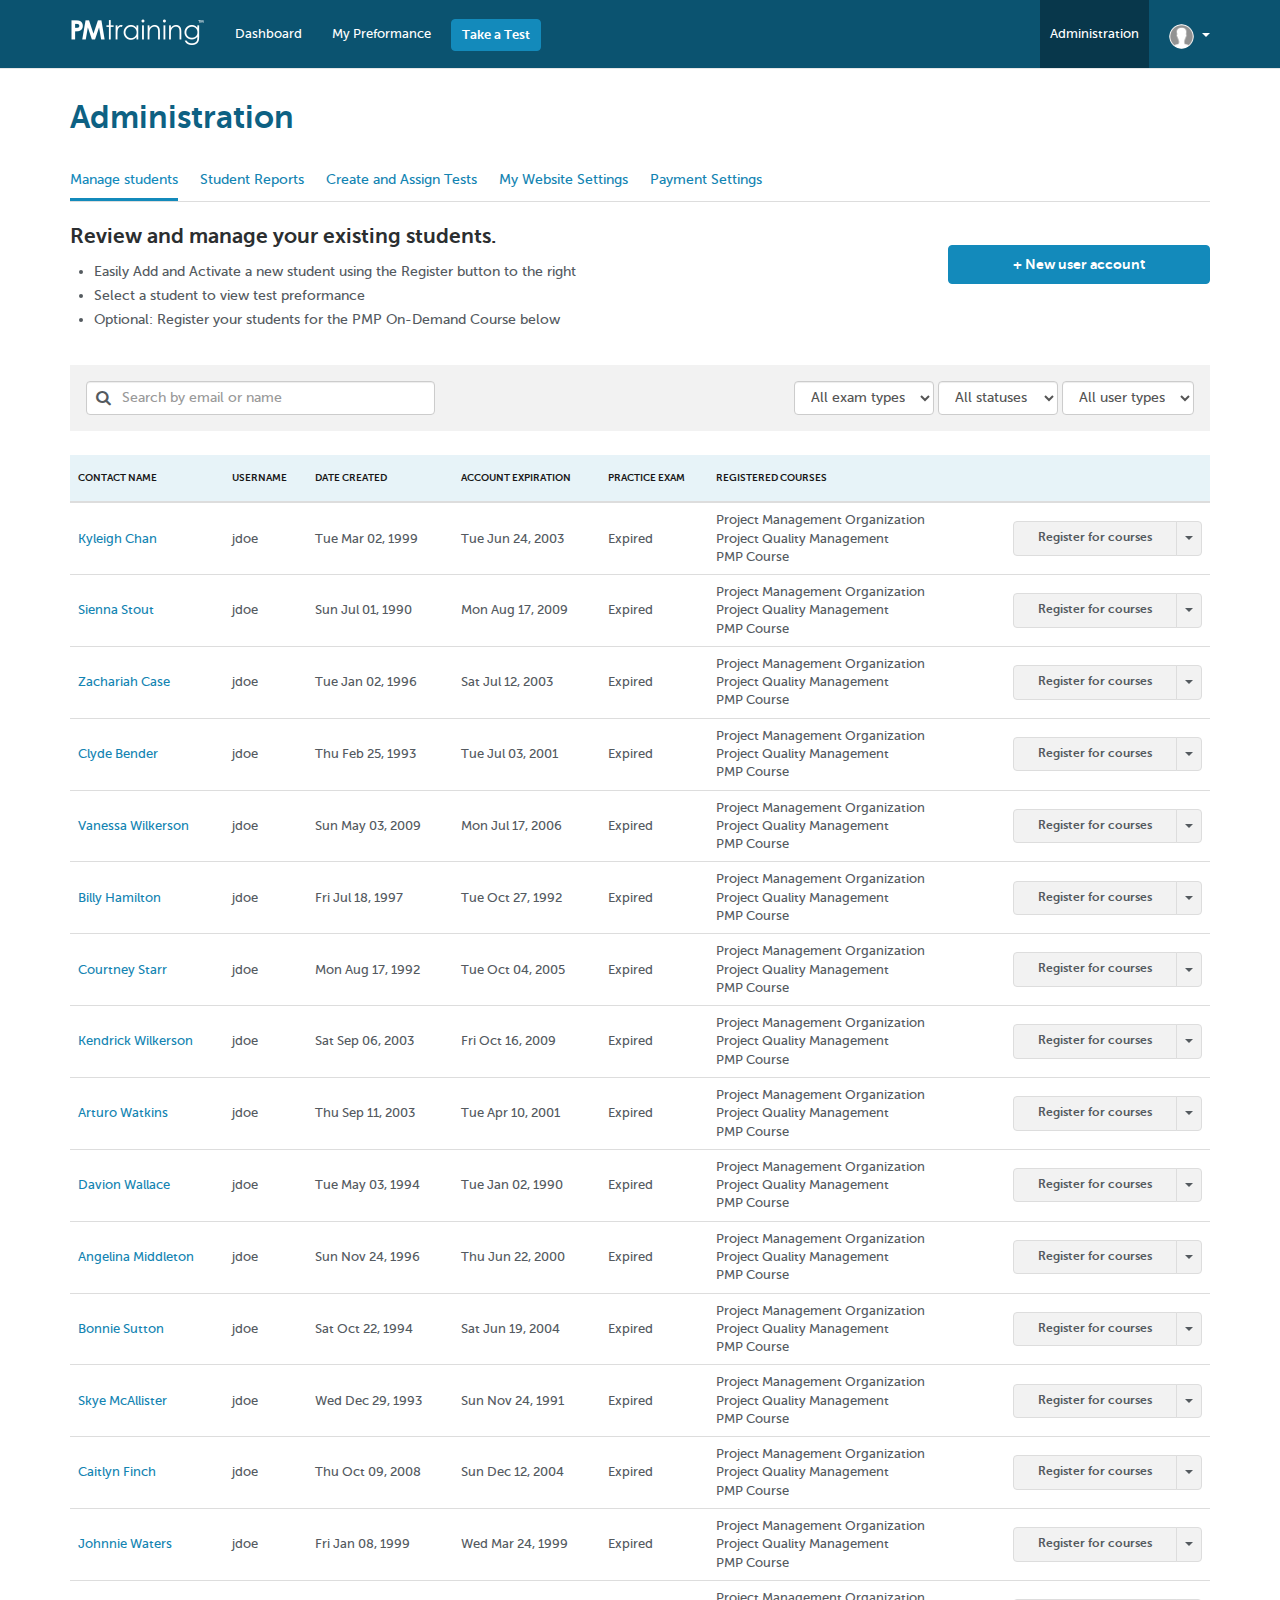
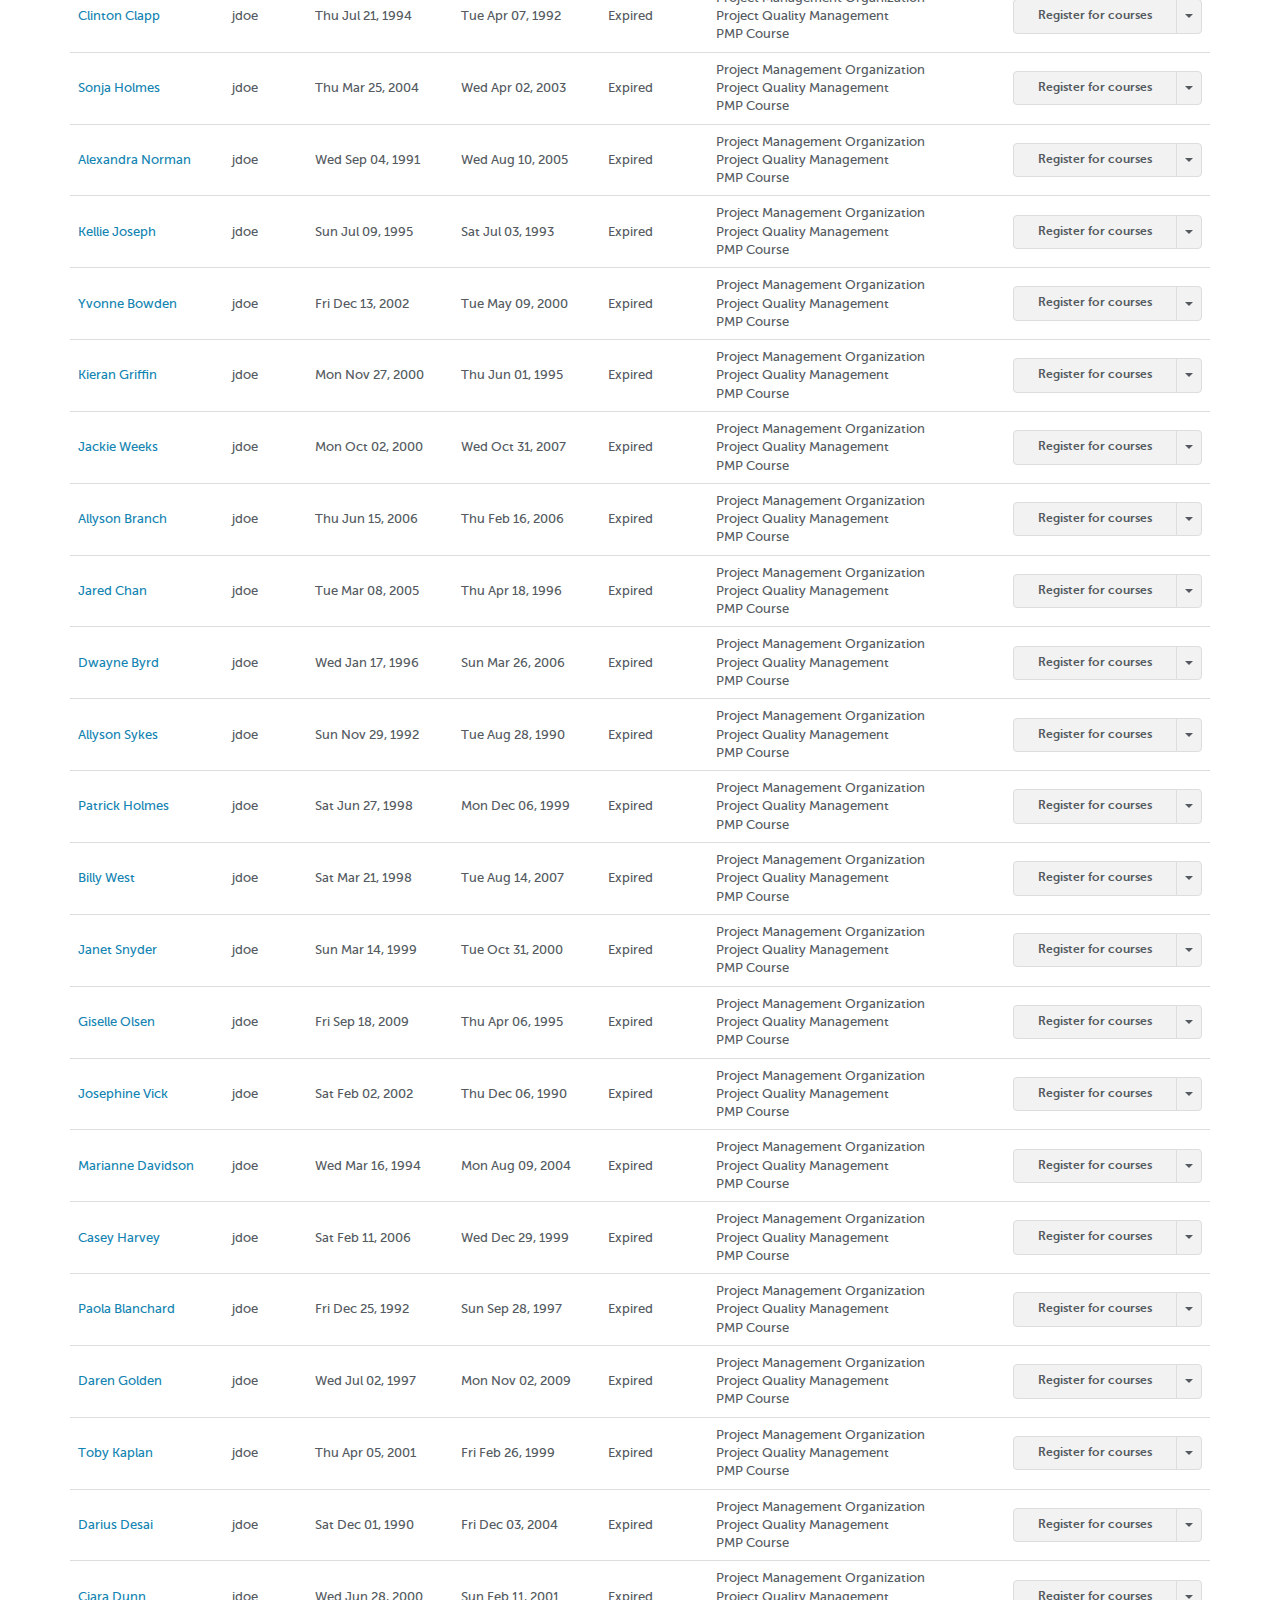
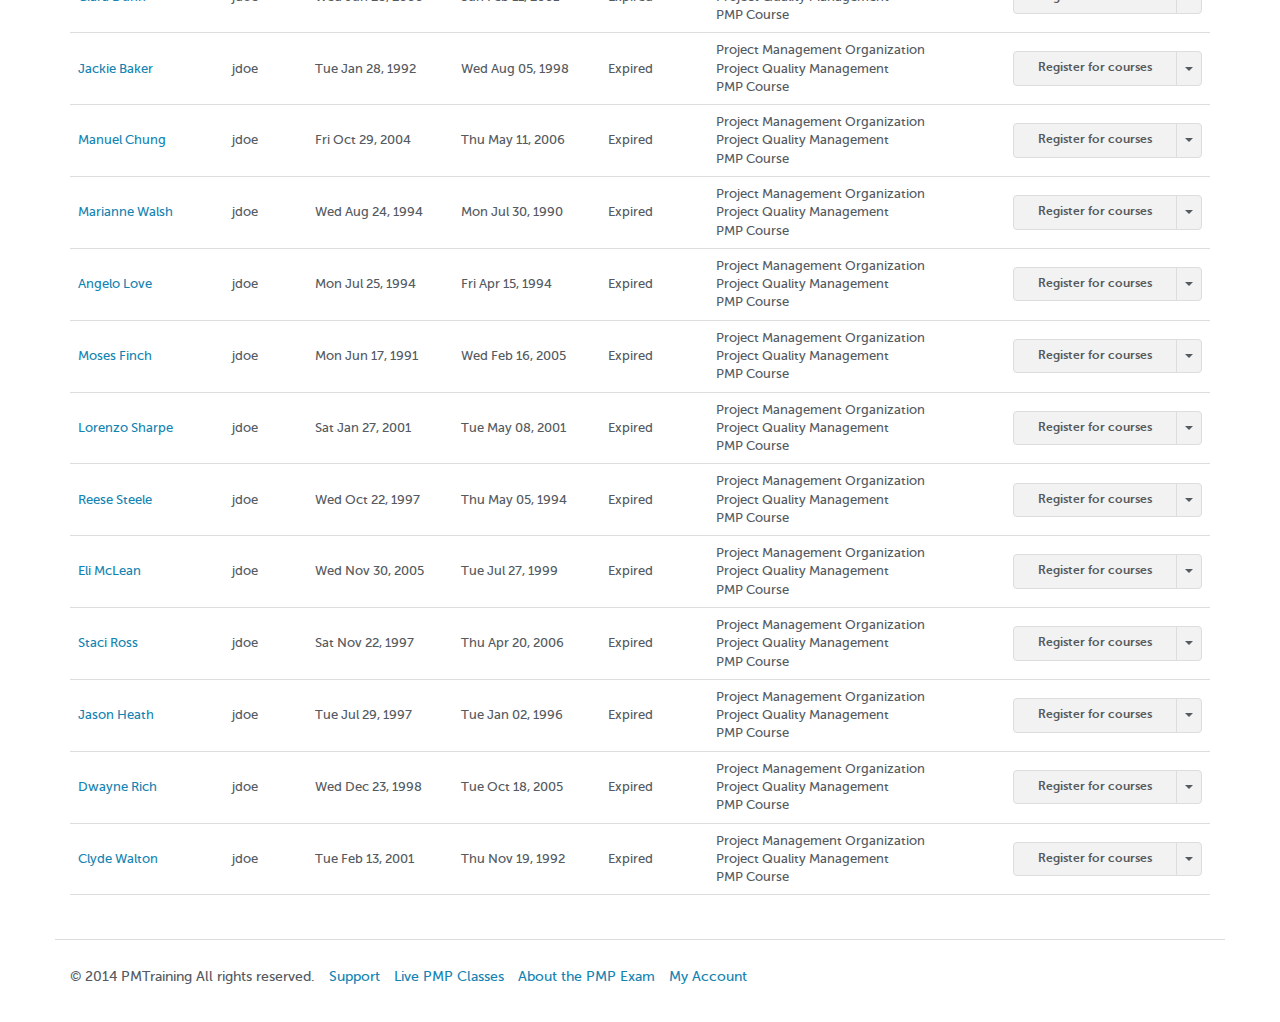
==== commit 0c5151d0: "mobile" ====
--- a/tmp/administration/index.html
+++ b/tmp/administration/index.html
@@ -216,2369 +216,2369 @@
 <tr>
 <td>
 <a href='#'>
-Ian Henry
-</a>
-</td>
-<td>
-jdoe
-</td>
-<td>
-Sat Mar 23, 1996
-</td>
-<td>
-Wed Mar 18, 1992
-</td>
-<td>
-Expired
-</td>
-<td>
-Project Management Organization
-<br>
-Project Quality Management
-<br>
-PMP Course
-</td>
-<td class='text-right'>
-<div class='btn-group'>
-<button class='btn btn-info' data-target='#registerModal' data-toggle='modal'>
-Register for courses
-</button>
-<button class='btn btn-info dropdown-toggle' data-toggle='dropdown' type='button'>
-<span class='caret'></span>
-</button>
-<ul class='dropdown-menu text-left' role='menu'>
-<li>
-<a href='#'>
-Edit profile
-</a>
-</li>
-<li>
-<a href='#'>
-View preformance
-</a>
-</li>
-</ul>
-</div>
-</td>
-</tr>
-<tr>
-<td>
-<a href='#'>
-Lucinda Davidson
-</a>
-</td>
-<td>
-jdoe
-</td>
-<td>
-Tue Jun 29, 1993
-</td>
-<td>
-Mon Sep 16, 1996
-</td>
-<td>
-Expired
-</td>
-<td>
-Project Management Organization
-<br>
-Project Quality Management
-<br>
-PMP Course
-</td>
-<td class='text-right'>
-<div class='btn-group'>
-<button class='btn btn-info' data-target='#registerModal' data-toggle='modal'>
-Register for courses
-</button>
-<button class='btn btn-info dropdown-toggle' data-toggle='dropdown' type='button'>
-<span class='caret'></span>
-</button>
-<ul class='dropdown-menu text-left' role='menu'>
-<li>
-<a href='#'>
-Edit profile
-</a>
-</li>
-<li>
-<a href='#'>
-View preformance
-</a>
-</li>
-</ul>
-</div>
-</td>
-</tr>
-<tr>
-<td>
-<a href='#'>
-Lynette Pearson
-</a>
-</td>
-<td>
-jdoe
-</td>
-<td>
-Thu Jul 05, 1990
-</td>
-<td>
-Mon Jun 01, 1998
-</td>
-<td>
-Expired
-</td>
-<td>
-Project Management Organization
-<br>
-Project Quality Management
-<br>
-PMP Course
-</td>
-<td class='text-right'>
-<div class='btn-group'>
-<button class='btn btn-info' data-target='#registerModal' data-toggle='modal'>
-Register for courses
-</button>
-<button class='btn btn-info dropdown-toggle' data-toggle='dropdown' type='button'>
-<span class='caret'></span>
-</button>
-<ul class='dropdown-menu text-left' role='menu'>
-<li>
-<a href='#'>
-Edit profile
-</a>
-</li>
-<li>
-<a href='#'>
-View preformance
-</a>
-</li>
-</ul>
-</div>
-</td>
-</tr>
-<tr>
-<td>
-<a href='#'>
-Tracy Mangum
-</a>
-</td>
-<td>
-jdoe
-</td>
-<td>
-Tue Sep 08, 1998
-</td>
-<td>
-Thu Mar 10, 1994
-</td>
-<td>
-Expired
-</td>
-<td>
-Project Management Organization
-<br>
-Project Quality Management
-<br>
-PMP Course
-</td>
-<td class='text-right'>
-<div class='btn-group'>
-<button class='btn btn-info' data-target='#registerModal' data-toggle='modal'>
-Register for courses
-</button>
-<button class='btn btn-info dropdown-toggle' data-toggle='dropdown' type='button'>
-<span class='caret'></span>
-</button>
-<ul class='dropdown-menu text-left' role='menu'>
-<li>
-<a href='#'>
-Edit profile
-</a>
-</li>
-<li>
-<a href='#'>
-View preformance
-</a>
-</li>
-</ul>
-</div>
-</td>
-</tr>
-<tr>
-<td>
-<a href='#'>
-Camila Hamilton
-</a>
-</td>
-<td>
-jdoe
+Kyleigh Chan
+</a>
+</td>
+<td>
+jdoe
+</td>
+<td>
+Tue Mar 02, 1999
+</td>
+<td>
+Tue Jun 24, 2003
+</td>
+<td>
+Expired
+</td>
+<td>
+Project Management Organization
+<br>
+Project Quality Management
+<br>
+PMP Course
+</td>
+<td class='text-right'>
+<div class='btn-group'>
+<button class='btn btn-info' data-target='#registerModal' data-toggle='modal'>
+Register for courses
+</button>
+<button class='btn btn-info dropdown-toggle' data-toggle='dropdown' type='button'>
+<span class='caret'></span>
+</button>
+<ul class='dropdown-menu text-left' role='menu'>
+<li>
+<a href='#'>
+Edit profile
+</a>
+</li>
+<li>
+<a href='#'>
+View preformance
+</a>
+</li>
+</ul>
+</div>
+</td>
+</tr>
+<tr>
+<td>
+<a href='#'>
+Sienna Stout
+</a>
+</td>
+<td>
+jdoe
+</td>
+<td>
+Sun Jul 01, 1990
+</td>
+<td>
+Mon Aug 17, 2009
+</td>
+<td>
+Expired
+</td>
+<td>
+Project Management Organization
+<br>
+Project Quality Management
+<br>
+PMP Course
+</td>
+<td class='text-right'>
+<div class='btn-group'>
+<button class='btn btn-info' data-target='#registerModal' data-toggle='modal'>
+Register for courses
+</button>
+<button class='btn btn-info dropdown-toggle' data-toggle='dropdown' type='button'>
+<span class='caret'></span>
+</button>
+<ul class='dropdown-menu text-left' role='menu'>
+<li>
+<a href='#'>
+Edit profile
+</a>
+</li>
+<li>
+<a href='#'>
+View preformance
+</a>
+</li>
+</ul>
+</div>
+</td>
+</tr>
+<tr>
+<td>
+<a href='#'>
+Zachariah Case
+</a>
+</td>
+<td>
+jdoe
+</td>
+<td>
+Tue Jan 02, 1996
+</td>
+<td>
+Sat Jul 12, 2003
+</td>
+<td>
+Expired
+</td>
+<td>
+Project Management Organization
+<br>
+Project Quality Management
+<br>
+PMP Course
+</td>
+<td class='text-right'>
+<div class='btn-group'>
+<button class='btn btn-info' data-target='#registerModal' data-toggle='modal'>
+Register for courses
+</button>
+<button class='btn btn-info dropdown-toggle' data-toggle='dropdown' type='button'>
+<span class='caret'></span>
+</button>
+<ul class='dropdown-menu text-left' role='menu'>
+<li>
+<a href='#'>
+Edit profile
+</a>
+</li>
+<li>
+<a href='#'>
+View preformance
+</a>
+</li>
+</ul>
+</div>
+</td>
+</tr>
+<tr>
+<td>
+<a href='#'>
+Clyde Bender
+</a>
+</td>
+<td>
+jdoe
+</td>
+<td>
+Thu Feb 25, 1993
+</td>
+<td>
+Tue Jul 03, 2001
+</td>
+<td>
+Expired
+</td>
+<td>
+Project Management Organization
+<br>
+Project Quality Management
+<br>
+PMP Course
+</td>
+<td class='text-right'>
+<div class='btn-group'>
+<button class='btn btn-info' data-target='#registerModal' data-toggle='modal'>
+Register for courses
+</button>
+<button class='btn btn-info dropdown-toggle' data-toggle='dropdown' type='button'>
+<span class='caret'></span>
+</button>
+<ul class='dropdown-menu text-left' role='menu'>
+<li>
+<a href='#'>
+Edit profile
+</a>
+</li>
+<li>
+<a href='#'>
+View preformance
+</a>
+</li>
+</ul>
+</div>
+</td>
+</tr>
+<tr>
+<td>
+<a href='#'>
+Vanessa Wilkerson
+</a>
+</td>
+<td>
+jdoe
+</td>
+<td>
+Sun May 03, 2009
+</td>
+<td>
+Mon Jul 17, 2006
+</td>
+<td>
+Expired
+</td>
+<td>
+Project Management Organization
+<br>
+Project Quality Management
+<br>
+PMP Course
+</td>
+<td class='text-right'>
+<div class='btn-group'>
+<button class='btn btn-info' data-target='#registerModal' data-toggle='modal'>
+Register for courses
+</button>
+<button class='btn btn-info dropdown-toggle' data-toggle='dropdown' type='button'>
+<span class='caret'></span>
+</button>
+<ul class='dropdown-menu text-left' role='menu'>
+<li>
+<a href='#'>
+Edit profile
+</a>
+</li>
+<li>
+<a href='#'>
+View preformance
+</a>
+</li>
+</ul>
+</div>
+</td>
+</tr>
+<tr>
+<td>
+<a href='#'>
+Billy Hamilton
+</a>
+</td>
+<td>
+jdoe
+</td>
+<td>
+Fri Jul 18, 1997
+</td>
+<td>
+Tue Oct 27, 1992
+</td>
+<td>
+Expired
+</td>
+<td>
+Project Management Organization
+<br>
+Project Quality Management
+<br>
+PMP Course
+</td>
+<td class='text-right'>
+<div class='btn-group'>
+<button class='btn btn-info' data-target='#registerModal' data-toggle='modal'>
+Register for courses
+</button>
+<button class='btn btn-info dropdown-toggle' data-toggle='dropdown' type='button'>
+<span class='caret'></span>
+</button>
+<ul class='dropdown-menu text-left' role='menu'>
+<li>
+<a href='#'>
+Edit profile
+</a>
+</li>
+<li>
+<a href='#'>
+View preformance
+</a>
+</li>
+</ul>
+</div>
+</td>
+</tr>
+<tr>
+<td>
+<a href='#'>
+Courtney Starr
+</a>
+</td>
+<td>
+jdoe
+</td>
+<td>
+Mon Aug 17, 1992
+</td>
+<td>
+Tue Oct 04, 2005
+</td>
+<td>
+Expired
+</td>
+<td>
+Project Management Organization
+<br>
+Project Quality Management
+<br>
+PMP Course
+</td>
+<td class='text-right'>
+<div class='btn-group'>
+<button class='btn btn-info' data-target='#registerModal' data-toggle='modal'>
+Register for courses
+</button>
+<button class='btn btn-info dropdown-toggle' data-toggle='dropdown' type='button'>
+<span class='caret'></span>
+</button>
+<ul class='dropdown-menu text-left' role='menu'>
+<li>
+<a href='#'>
+Edit profile
+</a>
+</li>
+<li>
+<a href='#'>
+View preformance
+</a>
+</li>
+</ul>
+</div>
+</td>
+</tr>
+<tr>
+<td>
+<a href='#'>
+Kendrick Wilkerson
+</a>
+</td>
+<td>
+jdoe
+</td>
+<td>
+Sat Sep 06, 2003
+</td>
+<td>
+Fri Oct 16, 2009
+</td>
+<td>
+Expired
+</td>
+<td>
+Project Management Organization
+<br>
+Project Quality Management
+<br>
+PMP Course
+</td>
+<td class='text-right'>
+<div class='btn-group'>
+<button class='btn btn-info' data-target='#registerModal' data-toggle='modal'>
+Register for courses
+</button>
+<button class='btn btn-info dropdown-toggle' data-toggle='dropdown' type='button'>
+<span class='caret'></span>
+</button>
+<ul class='dropdown-menu text-left' role='menu'>
+<li>
+<a href='#'>
+Edit profile
+</a>
+</li>
+<li>
+<a href='#'>
+View preformance
+</a>
+</li>
+</ul>
+</div>
+</td>
+</tr>
+<tr>
+<td>
+<a href='#'>
+Arturo Watkins
+</a>
+</td>
+<td>
+jdoe
+</td>
+<td>
+Thu Sep 11, 2003
+</td>
+<td>
+Tue Apr 10, 2001
+</td>
+<td>
+Expired
+</td>
+<td>
+Project Management Organization
+<br>
+Project Quality Management
+<br>
+PMP Course
+</td>
+<td class='text-right'>
+<div class='btn-group'>
+<button class='btn btn-info' data-target='#registerModal' data-toggle='modal'>
+Register for courses
+</button>
+<button class='btn btn-info dropdown-toggle' data-toggle='dropdown' type='button'>
+<span class='caret'></span>
+</button>
+<ul class='dropdown-menu text-left' role='menu'>
+<li>
+<a href='#'>
+Edit profile
+</a>
+</li>
+<li>
+<a href='#'>
+View preformance
+</a>
+</li>
+</ul>
+</div>
+</td>
+</tr>
+<tr>
+<td>
+<a href='#'>
+Davion Wallace
+</a>
+</td>
+<td>
+jdoe
+</td>
+<td>
+Tue May 03, 1994
+</td>
+<td>
+Tue Jan 02, 1990
+</td>
+<td>
+Expired
+</td>
+<td>
+Project Management Organization
+<br>
+Project Quality Management
+<br>
+PMP Course
+</td>
+<td class='text-right'>
+<div class='btn-group'>
+<button class='btn btn-info' data-target='#registerModal' data-toggle='modal'>
+Register for courses
+</button>
+<button class='btn btn-info dropdown-toggle' data-toggle='dropdown' type='button'>
+<span class='caret'></span>
+</button>
+<ul class='dropdown-menu text-left' role='menu'>
+<li>
+<a href='#'>
+Edit profile
+</a>
+</li>
+<li>
+<a href='#'>
+View preformance
+</a>
+</li>
+</ul>
+</div>
+</td>
+</tr>
+<tr>
+<td>
+<a href='#'>
+Angelina Middleton
+</a>
+</td>
+<td>
+jdoe
+</td>
+<td>
+Sun Nov 24, 1996
+</td>
+<td>
+Thu Jun 22, 2000
+</td>
+<td>
+Expired
+</td>
+<td>
+Project Management Organization
+<br>
+Project Quality Management
+<br>
+PMP Course
+</td>
+<td class='text-right'>
+<div class='btn-group'>
+<button class='btn btn-info' data-target='#registerModal' data-toggle='modal'>
+Register for courses
+</button>
+<button class='btn btn-info dropdown-toggle' data-toggle='dropdown' type='button'>
+<span class='caret'></span>
+</button>
+<ul class='dropdown-menu text-left' role='menu'>
+<li>
+<a href='#'>
+Edit profile
+</a>
+</li>
+<li>
+<a href='#'>
+View preformance
+</a>
+</li>
+</ul>
+</div>
+</td>
+</tr>
+<tr>
+<td>
+<a href='#'>
+Bonnie Sutton
+</a>
+</td>
+<td>
+jdoe
+</td>
+<td>
+Sat Oct 22, 1994
+</td>
+<td>
+Sat Jun 19, 2004
+</td>
+<td>
+Expired
+</td>
+<td>
+Project Management Organization
+<br>
+Project Quality Management
+<br>
+PMP Course
+</td>
+<td class='text-right'>
+<div class='btn-group'>
+<button class='btn btn-info' data-target='#registerModal' data-toggle='modal'>
+Register for courses
+</button>
+<button class='btn btn-info dropdown-toggle' data-toggle='dropdown' type='button'>
+<span class='caret'></span>
+</button>
+<ul class='dropdown-menu text-left' role='menu'>
+<li>
+<a href='#'>
+Edit profile
+</a>
+</li>
+<li>
+<a href='#'>
+View preformance
+</a>
+</li>
+</ul>
+</div>
+</td>
+</tr>
+<tr>
+<td>
+<a href='#'>
+Skye McAllister
+</a>
+</td>
+<td>
+jdoe
+</td>
+<td>
+Wed Dec 29, 1993
+</td>
+<td>
+Sun Nov 24, 1991
+</td>
+<td>
+Expired
+</td>
+<td>
+Project Management Organization
+<br>
+Project Quality Management
+<br>
+PMP Course
+</td>
+<td class='text-right'>
+<div class='btn-group'>
+<button class='btn btn-info' data-target='#registerModal' data-toggle='modal'>
+Register for courses
+</button>
+<button class='btn btn-info dropdown-toggle' data-toggle='dropdown' type='button'>
+<span class='caret'></span>
+</button>
+<ul class='dropdown-menu text-left' role='menu'>
+<li>
+<a href='#'>
+Edit profile
+</a>
+</li>
+<li>
+<a href='#'>
+View preformance
+</a>
+</li>
+</ul>
+</div>
+</td>
+</tr>
+<tr>
+<td>
+<a href='#'>
+Caitlyn Finch
+</a>
+</td>
+<td>
+jdoe
+</td>
+<td>
+Thu Oct 09, 2008
+</td>
+<td>
+Sun Dec 12, 2004
+</td>
+<td>
+Expired
+</td>
+<td>
+Project Management Organization
+<br>
+Project Quality Management
+<br>
+PMP Course
+</td>
+<td class='text-right'>
+<div class='btn-group'>
+<button class='btn btn-info' data-target='#registerModal' data-toggle='modal'>
+Register for courses
+</button>
+<button class='btn btn-info dropdown-toggle' data-toggle='dropdown' type='button'>
+<span class='caret'></span>
+</button>
+<ul class='dropdown-menu text-left' role='menu'>
+<li>
+<a href='#'>
+Edit profile
+</a>
+</li>
+<li>
+<a href='#'>
+View preformance
+</a>
+</li>
+</ul>
+</div>
+</td>
+</tr>
+<tr>
+<td>
+<a href='#'>
+Johnnie Waters
+</a>
+</td>
+<td>
+jdoe
+</td>
+<td>
+Fri Jan 08, 1999
+</td>
+<td>
+Wed Mar 24, 1999
+</td>
+<td>
+Expired
+</td>
+<td>
+Project Management Organization
+<br>
+Project Quality Management
+<br>
+PMP Course
+</td>
+<td class='text-right'>
+<div class='btn-group'>
+<button class='btn btn-info' data-target='#registerModal' data-toggle='modal'>
+Register for courses
+</button>
+<button class='btn btn-info dropdown-toggle' data-toggle='dropdown' type='button'>
+<span class='caret'></span>
+</button>
+<ul class='dropdown-menu text-left' role='menu'>
+<li>
+<a href='#'>
+Edit profile
+</a>
+</li>
+<li>
+<a href='#'>
+View preformance
+</a>
+</li>
+</ul>
+</div>
+</td>
+</tr>
+<tr>
+<td>
+<a href='#'>
+Clinton Clapp
+</a>
+</td>
+<td>
+jdoe
+</td>
+<td>
+Thu Jul 21, 1994
+</td>
+<td>
+Tue Apr 07, 1992
+</td>
+<td>
+Expired
+</td>
+<td>
+Project Management Organization
+<br>
+Project Quality Management
+<br>
+PMP Course
+</td>
+<td class='text-right'>
+<div class='btn-group'>
+<button class='btn btn-info' data-target='#registerModal' data-toggle='modal'>
+Register for courses
+</button>
+<button class='btn btn-info dropdown-toggle' data-toggle='dropdown' type='button'>
+<span class='caret'></span>
+</button>
+<ul class='dropdown-menu text-left' role='menu'>
+<li>
+<a href='#'>
+Edit profile
+</a>
+</li>
+<li>
+<a href='#'>
+View preformance
+</a>
+</li>
+</ul>
+</div>
+</td>
+</tr>
+<tr>
+<td>
+<a href='#'>
+Sonja Holmes
+</a>
+</td>
+<td>
+jdoe
+</td>
+<td>
+Thu Mar 25, 2004
+</td>
+<td>
+Wed Apr 02, 2003
+</td>
+<td>
+Expired
+</td>
+<td>
+Project Management Organization
+<br>
+Project Quality Management
+<br>
+PMP Course
+</td>
+<td class='text-right'>
+<div class='btn-group'>
+<button class='btn btn-info' data-target='#registerModal' data-toggle='modal'>
+Register for courses
+</button>
+<button class='btn btn-info dropdown-toggle' data-toggle='dropdown' type='button'>
+<span class='caret'></span>
+</button>
+<ul class='dropdown-menu text-left' role='menu'>
+<li>
+<a href='#'>
+Edit profile
+</a>
+</li>
+<li>
+<a href='#'>
+View preformance
+</a>
+</li>
+</ul>
+</div>
+</td>
+</tr>
+<tr>
+<td>
+<a href='#'>
+Alexandra Norman
+</a>
+</td>
+<td>
+jdoe
+</td>
+<td>
+Wed Sep 04, 1991
+</td>
+<td>
+Wed Aug 10, 2005
+</td>
+<td>
+Expired
+</td>
+<td>
+Project Management Organization
+<br>
+Project Quality Management
+<br>
+PMP Course
+</td>
+<td class='text-right'>
+<div class='btn-group'>
+<button class='btn btn-info' data-target='#registerModal' data-toggle='modal'>
+Register for courses
+</button>
+<button class='btn btn-info dropdown-toggle' data-toggle='dropdown' type='button'>
+<span class='caret'></span>
+</button>
+<ul class='dropdown-menu text-left' role='menu'>
+<li>
+<a href='#'>
+Edit profile
+</a>
+</li>
+<li>
+<a href='#'>
+View preformance
+</a>
+</li>
+</ul>
+</div>
+</td>
+</tr>
+<tr>
+<td>
+<a href='#'>
+Kellie Joseph
+</a>
+</td>
+<td>
+jdoe
+</td>
+<td>
+Sun Jul 09, 1995
+</td>
+<td>
+Sat Jul 03, 1993
+</td>
+<td>
+Expired
+</td>
+<td>
+Project Management Organization
+<br>
+Project Quality Management
+<br>
+PMP Course
+</td>
+<td class='text-right'>
+<div class='btn-group'>
+<button class='btn btn-info' data-target='#registerModal' data-toggle='modal'>
+Register for courses
+</button>
+<button class='btn btn-info dropdown-toggle' data-toggle='dropdown' type='button'>
+<span class='caret'></span>
+</button>
+<ul class='dropdown-menu text-left' role='menu'>
+<li>
+<a href='#'>
+Edit profile
+</a>
+</li>
+<li>
+<a href='#'>
+View preformance
+</a>
+</li>
+</ul>
+</div>
+</td>
+</tr>
+<tr>
+<td>
+<a href='#'>
+Yvonne Bowden
+</a>
+</td>
+<td>
+jdoe
+</td>
+<td>
+Fri Dec 13, 2002
+</td>
+<td>
+Tue May 09, 2000
+</td>
+<td>
+Expired
+</td>
+<td>
+Project Management Organization
+<br>
+Project Quality Management
+<br>
+PMP Course
+</td>
+<td class='text-right'>
+<div class='btn-group'>
+<button class='btn btn-info' data-target='#registerModal' data-toggle='modal'>
+Register for courses
+</button>
+<button class='btn btn-info dropdown-toggle' data-toggle='dropdown' type='button'>
+<span class='caret'></span>
+</button>
+<ul class='dropdown-menu text-left' role='menu'>
+<li>
+<a href='#'>
+Edit profile
+</a>
+</li>
+<li>
+<a href='#'>
+View preformance
+</a>
+</li>
+</ul>
+</div>
+</td>
+</tr>
+<tr>
+<td>
+<a href='#'>
+Kieran Griffin
+</a>
+</td>
+<td>
+jdoe
+</td>
+<td>
+Mon Nov 27, 2000
+</td>
+<td>
+Thu Jun 01, 1995
+</td>
+<td>
+Expired
+</td>
+<td>
+Project Management Organization
+<br>
+Project Quality Management
+<br>
+PMP Course
+</td>
+<td class='text-right'>
+<div class='btn-group'>
+<button class='btn btn-info' data-target='#registerModal' data-toggle='modal'>
+Register for courses
+</button>
+<button class='btn btn-info dropdown-toggle' data-toggle='dropdown' type='button'>
+<span class='caret'></span>
+</button>
+<ul class='dropdown-menu text-left' role='menu'>
+<li>
+<a href='#'>
+Edit profile
+</a>
+</li>
+<li>
+<a href='#'>
+View preformance
+</a>
+</li>
+</ul>
+</div>
+</td>
+</tr>
+<tr>
+<td>
+<a href='#'>
+Jackie Weeks
+</a>
+</td>
+<td>
+jdoe
+</td>
+<td>
+Mon Oct 02, 2000
+</td>
+<td>
+Wed Oct 31, 2007
+</td>
+<td>
+Expired
+</td>
+<td>
+Project Management Organization
+<br>
+Project Quality Management
+<br>
+PMP Course
+</td>
+<td class='text-right'>
+<div class='btn-group'>
+<button class='btn btn-info' data-target='#registerModal' data-toggle='modal'>
+Register for courses
+</button>
+<button class='btn btn-info dropdown-toggle' data-toggle='dropdown' type='button'>
+<span class='caret'></span>
+</button>
+<ul class='dropdown-menu text-left' role='menu'>
+<li>
+<a href='#'>
+Edit profile
+</a>
+</li>
+<li>
+<a href='#'>
+View preformance
+</a>
+</li>
+</ul>
+</div>
+</td>
+</tr>
+<tr>
+<td>
+<a href='#'>
+Allyson Branch
+</a>
+</td>
+<td>
+jdoe
+</td>
+<td>
+Thu Jun 15, 2006
+</td>
+<td>
+Thu Feb 16, 2006
+</td>
+<td>
+Expired
+</td>
+<td>
+Project Management Organization
+<br>
+Project Quality Management
+<br>
+PMP Course
+</td>
+<td class='text-right'>
+<div class='btn-group'>
+<button class='btn btn-info' data-target='#registerModal' data-toggle='modal'>
+Register for courses
+</button>
+<button class='btn btn-info dropdown-toggle' data-toggle='dropdown' type='button'>
+<span class='caret'></span>
+</button>
+<ul class='dropdown-menu text-left' role='menu'>
+<li>
+<a href='#'>
+Edit profile
+</a>
+</li>
+<li>
+<a href='#'>
+View preformance
+</a>
+</li>
+</ul>
+</div>
+</td>
+</tr>
+<tr>
+<td>
+<a href='#'>
+Jared Chan
+</a>
+</td>
+<td>
+jdoe
+</td>
+<td>
+Tue Mar 08, 2005
+</td>
+<td>
+Thu Apr 18, 1996
+</td>
+<td>
+Expired
+</td>
+<td>
+Project Management Organization
+<br>
+Project Quality Management
+<br>
+PMP Course
+</td>
+<td class='text-right'>
+<div class='btn-group'>
+<button class='btn btn-info' data-target='#registerModal' data-toggle='modal'>
+Register for courses
+</button>
+<button class='btn btn-info dropdown-toggle' data-toggle='dropdown' type='button'>
+<span class='caret'></span>
+</button>
+<ul class='dropdown-menu text-left' role='menu'>
+<li>
+<a href='#'>
+Edit profile
+</a>
+</li>
+<li>
+<a href='#'>
+View preformance
+</a>
+</li>
+</ul>
+</div>
+</td>
+</tr>
+<tr>
+<td>
+<a href='#'>
+Dwayne Byrd
+</a>
+</td>
+<td>
+jdoe
+</td>
+<td>
+Wed Jan 17, 1996
+</td>
+<td>
+Sun Mar 26, 2006
+</td>
+<td>
+Expired
+</td>
+<td>
+Project Management Organization
+<br>
+Project Quality Management
+<br>
+PMP Course
+</td>
+<td class='text-right'>
+<div class='btn-group'>
+<button class='btn btn-info' data-target='#registerModal' data-toggle='modal'>
+Register for courses
+</button>
+<button class='btn btn-info dropdown-toggle' data-toggle='dropdown' type='button'>
+<span class='caret'></span>
+</button>
+<ul class='dropdown-menu text-left' role='menu'>
+<li>
+<a href='#'>
+Edit profile
+</a>
+</li>
+<li>
+<a href='#'>
+View preformance
+</a>
+</li>
+</ul>
+</div>
+</td>
+</tr>
+<tr>
+<td>
+<a href='#'>
+Allyson Sykes
+</a>
+</td>
+<td>
+jdoe
+</td>
+<td>
+Sun Nov 29, 1992
+</td>
+<td>
+Tue Aug 28, 1990
+</td>
+<td>
+Expired
+</td>
+<td>
+Project Management Organization
+<br>
+Project Quality Management
+<br>
+PMP Course
+</td>
+<td class='text-right'>
+<div class='btn-group'>
+<button class='btn btn-info' data-target='#registerModal' data-toggle='modal'>
+Register for courses
+</button>
+<button class='btn btn-info dropdown-toggle' data-toggle='dropdown' type='button'>
+<span class='caret'></span>
+</button>
+<ul class='dropdown-menu text-left' role='menu'>
+<li>
+<a href='#'>
+Edit profile
+</a>
+</li>
+<li>
+<a href='#'>
+View preformance
+</a>
+</li>
+</ul>
+</div>
+</td>
+</tr>
+<tr>
+<td>
+<a href='#'>
+Patrick Holmes
+</a>
+</td>
+<td>
+jdoe
+</td>
+<td>
+Sat Jun 27, 1998
 </td>
 <td>
 Mon Dec 06, 1999
 </td>
 <td>
-Fri Jun 22, 2001
-</td>
-<td>
-Expired
-</td>
-<td>
-Project Management Organization
-<br>
-Project Quality Management
-<br>
-PMP Course
-</td>
-<td class='text-right'>
-<div class='btn-group'>
-<button class='btn btn-info' data-target='#registerModal' data-toggle='modal'>
-Register for courses
-</button>
-<button class='btn btn-info dropdown-toggle' data-toggle='dropdown' type='button'>
-<span class='caret'></span>
-</button>
-<ul class='dropdown-menu text-left' role='menu'>
-<li>
-<a href='#'>
-Edit profile
-</a>
-</li>
-<li>
-<a href='#'>
-View preformance
-</a>
-</li>
-</ul>
-</div>
-</td>
-</tr>
-<tr>
-<td>
-<a href='#'>
-Tomas Abrams
-</a>
-</td>
-<td>
-jdoe
-</td>
-<td>
-Sun Aug 22, 1993
-</td>
-<td>
-Thu Sep 13, 1990
-</td>
-<td>
-Expired
-</td>
-<td>
-Project Management Organization
-<br>
-Project Quality Management
-<br>
-PMP Course
-</td>
-<td class='text-right'>
-<div class='btn-group'>
-<button class='btn btn-info' data-target='#registerModal' data-toggle='modal'>
-Register for courses
-</button>
-<button class='btn btn-info dropdown-toggle' data-toggle='dropdown' type='button'>
-<span class='caret'></span>
-</button>
-<ul class='dropdown-menu text-left' role='menu'>
-<li>
-<a href='#'>
-Edit profile
-</a>
-</li>
-<li>
-<a href='#'>
-View preformance
-</a>
-</li>
-</ul>
-</div>
-</td>
-</tr>
-<tr>
-<td>
-<a href='#'>
-Alvin Morse
-</a>
-</td>
-<td>
-jdoe
-</td>
-<td>
-Sat Oct 17, 1998
-</td>
-<td>
-Sun Jul 21, 1996
-</td>
-<td>
-Expired
-</td>
-<td>
-Project Management Organization
-<br>
-Project Quality Management
-<br>
-PMP Course
-</td>
-<td class='text-right'>
-<div class='btn-group'>
-<button class='btn btn-info' data-target='#registerModal' data-toggle='modal'>
-Register for courses
-</button>
-<button class='btn btn-info dropdown-toggle' data-toggle='dropdown' type='button'>
-<span class='caret'></span>
-</button>
-<ul class='dropdown-menu text-left' role='menu'>
-<li>
-<a href='#'>
-Edit profile
-</a>
-</li>
-<li>
-<a href='#'>
-View preformance
-</a>
-</li>
-</ul>
-</div>
-</td>
-</tr>
-<tr>
-<td>
-<a href='#'>
-Tomas Atkins
-</a>
-</td>
-<td>
-jdoe
-</td>
-<td>
-Sat Aug 13, 2005
-</td>
-<td>
-Sat Dec 25, 1993
-</td>
-<td>
-Expired
-</td>
-<td>
-Project Management Organization
-<br>
-Project Quality Management
-<br>
-PMP Course
-</td>
-<td class='text-right'>
-<div class='btn-group'>
-<button class='btn btn-info' data-target='#registerModal' data-toggle='modal'>
-Register for courses
-</button>
-<button class='btn btn-info dropdown-toggle' data-toggle='dropdown' type='button'>
-<span class='caret'></span>
-</button>
-<ul class='dropdown-menu text-left' role='menu'>
-<li>
-<a href='#'>
-Edit profile
-</a>
-</li>
-<li>
-<a href='#'>
-View preformance
-</a>
-</li>
-</ul>
-</div>
-</td>
-</tr>
-<tr>
-<td>
-<a href='#'>
-Judith Wilkerson
-</a>
-</td>
-<td>
-jdoe
-</td>
-<td>
-Sun May 14, 2000
-</td>
-<td>
-Mon Sep 17, 1990
-</td>
-<td>
-Expired
-</td>
-<td>
-Project Management Organization
-<br>
-Project Quality Management
-<br>
-PMP Course
-</td>
-<td class='text-right'>
-<div class='btn-group'>
-<button class='btn btn-info' data-target='#registerModal' data-toggle='modal'>
-Register for courses
-</button>
-<button class='btn btn-info dropdown-toggle' data-toggle='dropdown' type='button'>
-<span class='caret'></span>
-</button>
-<ul class='dropdown-menu text-left' role='menu'>
-<li>
-<a href='#'>
-Edit profile
-</a>
-</li>
-<li>
-<a href='#'>
-View preformance
-</a>
-</li>
-</ul>
-</div>
-</td>
-</tr>
-<tr>
-<td>
-<a href='#'>
-Katie Locklear
-</a>
-</td>
-<td>
-jdoe
-</td>
-<td>
-Mon Feb 04, 2008
-</td>
-<td>
-Thu Aug 23, 1990
-</td>
-<td>
-Expired
-</td>
-<td>
-Project Management Organization
-<br>
-Project Quality Management
-<br>
-PMP Course
-</td>
-<td class='text-right'>
-<div class='btn-group'>
-<button class='btn btn-info' data-target='#registerModal' data-toggle='modal'>
-Register for courses
-</button>
-<button class='btn btn-info dropdown-toggle' data-toggle='dropdown' type='button'>
-<span class='caret'></span>
-</button>
-<ul class='dropdown-menu text-left' role='menu'>
-<li>
-<a href='#'>
-Edit profile
-</a>
-</li>
-<li>
-<a href='#'>
-View preformance
-</a>
-</li>
-</ul>
-</div>
-</td>
-</tr>
-<tr>
-<td>
-<a href='#'>
-Katie Bowman
-</a>
-</td>
-<td>
-jdoe
-</td>
-<td>
-Fri Nov 08, 1991
-</td>
-<td>
-Tue May 13, 1997
-</td>
-<td>
-Expired
-</td>
-<td>
-Project Management Organization
-<br>
-Project Quality Management
-<br>
-PMP Course
-</td>
-<td class='text-right'>
-<div class='btn-group'>
-<button class='btn btn-info' data-target='#registerModal' data-toggle='modal'>
-Register for courses
-</button>
-<button class='btn btn-info dropdown-toggle' data-toggle='dropdown' type='button'>
-<span class='caret'></span>
-</button>
-<ul class='dropdown-menu text-left' role='menu'>
-<li>
-<a href='#'>
-Edit profile
-</a>
-</li>
-<li>
-<a href='#'>
-View preformance
-</a>
-</li>
-</ul>
-</div>
-</td>
-</tr>
-<tr>
-<td>
-<a href='#'>
-Summer James
-</a>
-</td>
-<td>
-jdoe
-</td>
-<td>
-Mon Aug 26, 1996
-</td>
-<td>
-Fri Oct 18, 2002
-</td>
-<td>
-Expired
-</td>
-<td>
-Project Management Organization
-<br>
-Project Quality Management
-<br>
-PMP Course
-</td>
-<td class='text-right'>
-<div class='btn-group'>
-<button class='btn btn-info' data-target='#registerModal' data-toggle='modal'>
-Register for courses
-</button>
-<button class='btn btn-info dropdown-toggle' data-toggle='dropdown' type='button'>
-<span class='caret'></span>
-</button>
-<ul class='dropdown-menu text-left' role='menu'>
-<li>
-<a href='#'>
-Edit profile
-</a>
-</li>
-<li>
-<a href='#'>
-View preformance
-</a>
-</li>
-</ul>
-</div>
-</td>
-</tr>
-<tr>
-<td>
-<a href='#'>
-Sydney Hunt
-</a>
-</td>
-<td>
-jdoe
-</td>
-<td>
-Wed Jun 19, 2002
-</td>
-<td>
-Sun Apr 01, 2001
-</td>
-<td>
-Expired
-</td>
-<td>
-Project Management Organization
-<br>
-Project Quality Management
-<br>
-PMP Course
-</td>
-<td class='text-right'>
-<div class='btn-group'>
-<button class='btn btn-info' data-target='#registerModal' data-toggle='modal'>
-Register for courses
-</button>
-<button class='btn btn-info dropdown-toggle' data-toggle='dropdown' type='button'>
-<span class='caret'></span>
-</button>
-<ul class='dropdown-menu text-left' role='menu'>
-<li>
-<a href='#'>
-Edit profile
-</a>
-</li>
-<li>
-<a href='#'>
-View preformance
-</a>
-</li>
-</ul>
-</div>
-</td>
-</tr>
-<tr>
-<td>
-<a href='#'>
-Judith Farrell
-</a>
-</td>
-<td>
-jdoe
-</td>
-<td>
-Mon Oct 03, 2005
-</td>
-<td>
-Thu Jul 03, 2008
-</td>
-<td>
-Expired
-</td>
-<td>
-Project Management Organization
-<br>
-Project Quality Management
-<br>
-PMP Course
-</td>
-<td class='text-right'>
-<div class='btn-group'>
-<button class='btn btn-info' data-target='#registerModal' data-toggle='modal'>
-Register for courses
-</button>
-<button class='btn btn-info dropdown-toggle' data-toggle='dropdown' type='button'>
-<span class='caret'></span>
-</button>
-<ul class='dropdown-menu text-left' role='menu'>
-<li>
-<a href='#'>
-Edit profile
-</a>
-</li>
-<li>
-<a href='#'>
-View preformance
-</a>
-</li>
-</ul>
-</div>
-</td>
-</tr>
-<tr>
-<td>
-<a href='#'>
-Judith Whitaker
-</a>
-</td>
-<td>
-jdoe
-</td>
-<td>
-Wed Jul 14, 1993
-</td>
-<td>
-Sun Dec 17, 2000
-</td>
-<td>
-Expired
-</td>
-<td>
-Project Management Organization
-<br>
-Project Quality Management
-<br>
-PMP Course
-</td>
-<td class='text-right'>
-<div class='btn-group'>
-<button class='btn btn-info' data-target='#registerModal' data-toggle='modal'>
-Register for courses
-</button>
-<button class='btn btn-info dropdown-toggle' data-toggle='dropdown' type='button'>
-<span class='caret'></span>
-</button>
-<ul class='dropdown-menu text-left' role='menu'>
-<li>
-<a href='#'>
-Edit profile
-</a>
-</li>
-<li>
-<a href='#'>
-View preformance
-</a>
-</li>
-</ul>
-</div>
-</td>
-</tr>
-<tr>
-<td>
-<a href='#'>
-Alfredo Black
-</a>
-</td>
-<td>
-jdoe
-</td>
-<td>
-Sun Dec 04, 1994
-</td>
-<td>
-Mon Aug 18, 1997
-</td>
-<td>
-Expired
-</td>
-<td>
-Project Management Organization
-<br>
-Project Quality Management
-<br>
-PMP Course
-</td>
-<td class='text-right'>
-<div class='btn-group'>
-<button class='btn btn-info' data-target='#registerModal' data-toggle='modal'>
-Register for courses
-</button>
-<button class='btn btn-info dropdown-toggle' data-toggle='dropdown' type='button'>
-<span class='caret'></span>
-</button>
-<ul class='dropdown-menu text-left' role='menu'>
-<li>
-<a href='#'>
-Edit profile
-</a>
-</li>
-<li>
-<a href='#'>
-View preformance
-</a>
-</li>
-</ul>
-</div>
-</td>
-</tr>
-<tr>
-<td>
-<a href='#'>
-Tomas Watts
-</a>
-</td>
-<td>
-jdoe
-</td>
-<td>
-Thu Mar 06, 2003
-</td>
-<td>
-Wed Feb 03, 1999
-</td>
-<td>
-Expired
-</td>
-<td>
-Project Management Organization
-<br>
-Project Quality Management
-<br>
-PMP Course
-</td>
-<td class='text-right'>
-<div class='btn-group'>
-<button class='btn btn-info' data-target='#registerModal' data-toggle='modal'>
-Register for courses
-</button>
-<button class='btn btn-info dropdown-toggle' data-toggle='dropdown' type='button'>
-<span class='caret'></span>
-</button>
-<ul class='dropdown-menu text-left' role='menu'>
-<li>
-<a href='#'>
-Edit profile
-</a>
-</li>
-<li>
-<a href='#'>
-View preformance
-</a>
-</li>
-</ul>
-</div>
-</td>
-</tr>
-<tr>
-<td>
-<a href='#'>
-Daryl McClure
-</a>
-</td>
-<td>
-jdoe
-</td>
-<td>
-Sun Jun 06, 2004
+Expired
+</td>
+<td>
+Project Management Organization
+<br>
+Project Quality Management
+<br>
+PMP Course
+</td>
+<td class='text-right'>
+<div class='btn-group'>
+<button class='btn btn-info' data-target='#registerModal' data-toggle='modal'>
+Register for courses
+</button>
+<button class='btn btn-info dropdown-toggle' data-toggle='dropdown' type='button'>
+<span class='caret'></span>
+</button>
+<ul class='dropdown-menu text-left' role='menu'>
+<li>
+<a href='#'>
+Edit profile
+</a>
+</li>
+<li>
+<a href='#'>
+View preformance
+</a>
+</li>
+</ul>
+</div>
+</td>
+</tr>
+<tr>
+<td>
+<a href='#'>
+Billy West
+</a>
+</td>
+<td>
+jdoe
+</td>
+<td>
+Sat Mar 21, 1998
+</td>
+<td>
+Tue Aug 14, 2007
+</td>
+<td>
+Expired
+</td>
+<td>
+Project Management Organization
+<br>
+Project Quality Management
+<br>
+PMP Course
+</td>
+<td class='text-right'>
+<div class='btn-group'>
+<button class='btn btn-info' data-target='#registerModal' data-toggle='modal'>
+Register for courses
+</button>
+<button class='btn btn-info dropdown-toggle' data-toggle='dropdown' type='button'>
+<span class='caret'></span>
+</button>
+<ul class='dropdown-menu text-left' role='menu'>
+<li>
+<a href='#'>
+Edit profile
+</a>
+</li>
+<li>
+<a href='#'>
+View preformance
+</a>
+</li>
+</ul>
+</div>
+</td>
+</tr>
+<tr>
+<td>
+<a href='#'>
+Janet Snyder
+</a>
+</td>
+<td>
+jdoe
+</td>
+<td>
+Sun Mar 14, 1999
+</td>
+<td>
+Tue Oct 31, 2000
+</td>
+<td>
+Expired
+</td>
+<td>
+Project Management Organization
+<br>
+Project Quality Management
+<br>
+PMP Course
+</td>
+<td class='text-right'>
+<div class='btn-group'>
+<button class='btn btn-info' data-target='#registerModal' data-toggle='modal'>
+Register for courses
+</button>
+<button class='btn btn-info dropdown-toggle' data-toggle='dropdown' type='button'>
+<span class='caret'></span>
+</button>
+<ul class='dropdown-menu text-left' role='menu'>
+<li>
+<a href='#'>
+Edit profile
+</a>
+</li>
+<li>
+<a href='#'>
+View preformance
+</a>
+</li>
+</ul>
+</div>
+</td>
+</tr>
+<tr>
+<td>
+<a href='#'>
+Giselle Olsen
+</a>
+</td>
+<td>
+jdoe
+</td>
+<td>
+Fri Sep 18, 2009
+</td>
+<td>
+Thu Apr 06, 1995
+</td>
+<td>
+Expired
+</td>
+<td>
+Project Management Organization
+<br>
+Project Quality Management
+<br>
+PMP Course
+</td>
+<td class='text-right'>
+<div class='btn-group'>
+<button class='btn btn-info' data-target='#registerModal' data-toggle='modal'>
+Register for courses
+</button>
+<button class='btn btn-info dropdown-toggle' data-toggle='dropdown' type='button'>
+<span class='caret'></span>
+</button>
+<ul class='dropdown-menu text-left' role='menu'>
+<li>
+<a href='#'>
+Edit profile
+</a>
+</li>
+<li>
+<a href='#'>
+View preformance
+</a>
+</li>
+</ul>
+</div>
+</td>
+</tr>
+<tr>
+<td>
+<a href='#'>
+Josephine Vick
+</a>
+</td>
+<td>
+jdoe
+</td>
+<td>
+Sat Feb 02, 2002
+</td>
+<td>
+Thu Dec 06, 1990
+</td>
+<td>
+Expired
+</td>
+<td>
+Project Management Organization
+<br>
+Project Quality Management
+<br>
+PMP Course
+</td>
+<td class='text-right'>
+<div class='btn-group'>
+<button class='btn btn-info' data-target='#registerModal' data-toggle='modal'>
+Register for courses
+</button>
+<button class='btn btn-info dropdown-toggle' data-toggle='dropdown' type='button'>
+<span class='caret'></span>
+</button>
+<ul class='dropdown-menu text-left' role='menu'>
+<li>
+<a href='#'>
+Edit profile
+</a>
+</li>
+<li>
+<a href='#'>
+View preformance
+</a>
+</li>
+</ul>
+</div>
+</td>
+</tr>
+<tr>
+<td>
+<a href='#'>
+Marianne Davidson
+</a>
+</td>
+<td>
+jdoe
+</td>
+<td>
+Wed Mar 16, 1994
+</td>
+<td>
+Mon Aug 09, 2004
+</td>
+<td>
+Expired
+</td>
+<td>
+Project Management Organization
+<br>
+Project Quality Management
+<br>
+PMP Course
+</td>
+<td class='text-right'>
+<div class='btn-group'>
+<button class='btn btn-info' data-target='#registerModal' data-toggle='modal'>
+Register for courses
+</button>
+<button class='btn btn-info dropdown-toggle' data-toggle='dropdown' type='button'>
+<span class='caret'></span>
+</button>
+<ul class='dropdown-menu text-left' role='menu'>
+<li>
+<a href='#'>
+Edit profile
+</a>
+</li>
+<li>
+<a href='#'>
+View preformance
+</a>
+</li>
+</ul>
+</div>
+</td>
+</tr>
+<tr>
+<td>
+<a href='#'>
+Casey Harvey
+</a>
+</td>
+<td>
+jdoe
+</td>
+<td>
+Sat Feb 11, 2006
+</td>
+<td>
+Wed Dec 29, 1999
+</td>
+<td>
+Expired
+</td>
+<td>
+Project Management Organization
+<br>
+Project Quality Management
+<br>
+PMP Course
+</td>
+<td class='text-right'>
+<div class='btn-group'>
+<button class='btn btn-info' data-target='#registerModal' data-toggle='modal'>
+Register for courses
+</button>
+<button class='btn btn-info dropdown-toggle' data-toggle='dropdown' type='button'>
+<span class='caret'></span>
+</button>
+<ul class='dropdown-menu text-left' role='menu'>
+<li>
+<a href='#'>
+Edit profile
+</a>
+</li>
+<li>
+<a href='#'>
+View preformance
+</a>
+</li>
+</ul>
+</div>
+</td>
+</tr>
+<tr>
+<td>
+<a href='#'>
+Paola Blanchard
+</a>
+</td>
+<td>
+jdoe
+</td>
+<td>
+Fri Dec 25, 1992
+</td>
+<td>
+Sun Sep 28, 1997
+</td>
+<td>
+Expired
+</td>
+<td>
+Project Management Organization
+<br>
+Project Quality Management
+<br>
+PMP Course
+</td>
+<td class='text-right'>
+<div class='btn-group'>
+<button class='btn btn-info' data-target='#registerModal' data-toggle='modal'>
+Register for courses
+</button>
+<button class='btn btn-info dropdown-toggle' data-toggle='dropdown' type='button'>
+<span class='caret'></span>
+</button>
+<ul class='dropdown-menu text-left' role='menu'>
+<li>
+<a href='#'>
+Edit profile
+</a>
+</li>
+<li>
+<a href='#'>
+View preformance
+</a>
+</li>
+</ul>
+</div>
+</td>
+</tr>
+<tr>
+<td>
+<a href='#'>
+Daren Golden
+</a>
+</td>
+<td>
+jdoe
+</td>
+<td>
+Wed Jul 02, 1997
+</td>
+<td>
+Mon Nov 02, 2009
+</td>
+<td>
+Expired
+</td>
+<td>
+Project Management Organization
+<br>
+Project Quality Management
+<br>
+PMP Course
+</td>
+<td class='text-right'>
+<div class='btn-group'>
+<button class='btn btn-info' data-target='#registerModal' data-toggle='modal'>
+Register for courses
+</button>
+<button class='btn btn-info dropdown-toggle' data-toggle='dropdown' type='button'>
+<span class='caret'></span>
+</button>
+<ul class='dropdown-menu text-left' role='menu'>
+<li>
+<a href='#'>
+Edit profile
+</a>
+</li>
+<li>
+<a href='#'>
+View preformance
+</a>
+</li>
+</ul>
+</div>
+</td>
+</tr>
+<tr>
+<td>
+<a href='#'>
+Toby Kaplan
+</a>
+</td>
+<td>
+jdoe
+</td>
+<td>
+Thu Apr 05, 2001
+</td>
+<td>
+Fri Feb 26, 1999
+</td>
+<td>
+Expired
+</td>
+<td>
+Project Management Organization
+<br>
+Project Quality Management
+<br>
+PMP Course
+</td>
+<td class='text-right'>
+<div class='btn-group'>
+<button class='btn btn-info' data-target='#registerModal' data-toggle='modal'>
+Register for courses
+</button>
+<button class='btn btn-info dropdown-toggle' data-toggle='dropdown' type='button'>
+<span class='caret'></span>
+</button>
+<ul class='dropdown-menu text-left' role='menu'>
+<li>
+<a href='#'>
+Edit profile
+</a>
+</li>
+<li>
+<a href='#'>
+View preformance
+</a>
+</li>
+</ul>
+</div>
+</td>
+</tr>
+<tr>
+<td>
+<a href='#'>
+Darius Desai
+</a>
+</td>
+<td>
+jdoe
+</td>
+<td>
+Sat Dec 01, 1990
+</td>
+<td>
+Fri Dec 03, 2004
+</td>
+<td>
+Expired
+</td>
+<td>
+Project Management Organization
+<br>
+Project Quality Management
+<br>
+PMP Course
+</td>
+<td class='text-right'>
+<div class='btn-group'>
+<button class='btn btn-info' data-target='#registerModal' data-toggle='modal'>
+Register for courses
+</button>
+<button class='btn btn-info dropdown-toggle' data-toggle='dropdown' type='button'>
+<span class='caret'></span>
+</button>
+<ul class='dropdown-menu text-left' role='menu'>
+<li>
+<a href='#'>
+Edit profile
+</a>
+</li>
+<li>
+<a href='#'>
+View preformance
+</a>
+</li>
+</ul>
+</div>
+</td>
+</tr>
+<tr>
+<td>
+<a href='#'>
+Ciara Dunn
+</a>
+</td>
+<td>
+jdoe
+</td>
+<td>
+Wed Jun 28, 2000
+</td>
+<td>
+Sun Feb 11, 2001
+</td>
+<td>
+Expired
+</td>
+<td>
+Project Management Organization
+<br>
+Project Quality Management
+<br>
+PMP Course
+</td>
+<td class='text-right'>
+<div class='btn-group'>
+<button class='btn btn-info' data-target='#registerModal' data-toggle='modal'>
+Register for courses
+</button>
+<button class='btn btn-info dropdown-toggle' data-toggle='dropdown' type='button'>
+<span class='caret'></span>
+</button>
+<ul class='dropdown-menu text-left' role='menu'>
+<li>
+<a href='#'>
+Edit profile
+</a>
+</li>
+<li>
+<a href='#'>
+View preformance
+</a>
+</li>
+</ul>
+</div>
+</td>
+</tr>
+<tr>
+<td>
+<a href='#'>
+Jackie Baker
+</a>
+</td>
+<td>
+jdoe
+</td>
+<td>
+Tue Jan 28, 1992
+</td>
+<td>
+Wed Aug 05, 1998
+</td>
+<td>
+Expired
+</td>
+<td>
+Project Management Organization
+<br>
+Project Quality Management
+<br>
+PMP Course
+</td>
+<td class='text-right'>
+<div class='btn-group'>
+<button class='btn btn-info' data-target='#registerModal' data-toggle='modal'>
+Register for courses
+</button>
+<button class='btn btn-info dropdown-toggle' data-toggle='dropdown' type='button'>
+<span class='caret'></span>
+</button>
+<ul class='dropdown-menu text-left' role='menu'>
+<li>
+<a href='#'>
+Edit profile
+</a>
+</li>
+<li>
+<a href='#'>
+View preformance
+</a>
+</li>
+</ul>
+</div>
+</td>
+</tr>
+<tr>
+<td>
+<a href='#'>
+Manuel Chung
+</a>
+</td>
+<td>
+jdoe
+</td>
+<td>
+Fri Oct 29, 2004
+</td>
+<td>
+Thu May 11, 2006
+</td>
+<td>
+Expired
+</td>
+<td>
+Project Management Organization
+<br>
+Project Quality Management
+<br>
+PMP Course
+</td>
+<td class='text-right'>
+<div class='btn-group'>
+<button class='btn btn-info' data-target='#registerModal' data-toggle='modal'>
+Register for courses
+</button>
+<button class='btn btn-info dropdown-toggle' data-toggle='dropdown' type='button'>
+<span class='caret'></span>
+</button>
+<ul class='dropdown-menu text-left' role='menu'>
+<li>
+<a href='#'>
+Edit profile
+</a>
+</li>
+<li>
+<a href='#'>
+View preformance
+</a>
+</li>
+</ul>
+</div>
+</td>
+</tr>
+<tr>
+<td>
+<a href='#'>
+Marianne Walsh
+</a>
+</td>
+<td>
+jdoe
+</td>
+<td>
+Wed Aug 24, 1994
+</td>
+<td>
+Mon Jul 30, 1990
+</td>
+<td>
+Expired
+</td>
+<td>
+Project Management Organization
+<br>
+Project Quality Management
+<br>
+PMP Course
+</td>
+<td class='text-right'>
+<div class='btn-group'>
+<button class='btn btn-info' data-target='#registerModal' data-toggle='modal'>
+Register for courses
+</button>
+<button class='btn btn-info dropdown-toggle' data-toggle='dropdown' type='button'>
+<span class='caret'></span>
+</button>
+<ul class='dropdown-menu text-left' role='menu'>
+<li>
+<a href='#'>
+Edit profile
+</a>
+</li>
+<li>
+<a href='#'>
+View preformance
+</a>
+</li>
+</ul>
+</div>
+</td>
+</tr>
+<tr>
+<td>
+<a href='#'>
+Angelo Love
+</a>
+</td>
+<td>
+jdoe
+</td>
+<td>
+Mon Jul 25, 1994
+</td>
+<td>
+Fri Apr 15, 1994
+</td>
+<td>
+Expired
+</td>
+<td>
+Project Management Organization
+<br>
+Project Quality Management
+<br>
+PMP Course
+</td>
+<td class='text-right'>
+<div class='btn-group'>
+<button class='btn btn-info' data-target='#registerModal' data-toggle='modal'>
+Register for courses
+</button>
+<button class='btn btn-info dropdown-toggle' data-toggle='dropdown' type='button'>
+<span class='caret'></span>
+</button>
+<ul class='dropdown-menu text-left' role='menu'>
+<li>
+<a href='#'>
+Edit profile
+</a>
+</li>
+<li>
+<a href='#'>
+View preformance
+</a>
+</li>
+</ul>
+</div>
+</td>
+</tr>
+<tr>
+<td>
+<a href='#'>
+Moses Finch
+</a>
+</td>
+<td>
+jdoe
+</td>
+<td>
+Mon Jun 17, 1991
+</td>
+<td>
+Wed Feb 16, 2005
+</td>
+<td>
+Expired
+</td>
+<td>
+Project Management Organization
+<br>
+Project Quality Management
+<br>
+PMP Course
+</td>
+<td class='text-right'>
+<div class='btn-group'>
+<button class='btn btn-info' data-target='#registerModal' data-toggle='modal'>
+Register for courses
+</button>
+<button class='btn btn-info dropdown-toggle' data-toggle='dropdown' type='button'>
+<span class='caret'></span>
+</button>
+<ul class='dropdown-menu text-left' role='menu'>
+<li>
+<a href='#'>
+Edit profile
+</a>
+</li>
+<li>
+<a href='#'>
+View preformance
+</a>
+</li>
+</ul>
+</div>
+</td>
+</tr>
+<tr>
+<td>
+<a href='#'>
+Lorenzo Sharpe
+</a>
+</td>
+<td>
+jdoe
+</td>
+<td>
+Sat Jan 27, 2001
+</td>
+<td>
+Tue May 08, 2001
+</td>
+<td>
+Expired
+</td>
+<td>
+Project Management Organization
+<br>
+Project Quality Management
+<br>
+PMP Course
+</td>
+<td class='text-right'>
+<div class='btn-group'>
+<button class='btn btn-info' data-target='#registerModal' data-toggle='modal'>
+Register for courses
+</button>
+<button class='btn btn-info dropdown-toggle' data-toggle='dropdown' type='button'>
+<span class='caret'></span>
+</button>
+<ul class='dropdown-menu text-left' role='menu'>
+<li>
+<a href='#'>
+Edit profile
+</a>
+</li>
+<li>
+<a href='#'>
+View preformance
+</a>
+</li>
+</ul>
+</div>
+</td>
+</tr>
+<tr>
+<td>
+<a href='#'>
+Reese Steele
+</a>
+</td>
+<td>
+jdoe
+</td>
+<td>
+Wed Oct 22, 1997
+</td>
+<td>
+Thu May 05, 1994
+</td>
+<td>
+Expired
+</td>
+<td>
+Project Management Organization
+<br>
+Project Quality Management
+<br>
+PMP Course
+</td>
+<td class='text-right'>
+<div class='btn-group'>
+<button class='btn btn-info' data-target='#registerModal' data-toggle='modal'>
+Register for courses
+</button>
+<button class='btn btn-info dropdown-toggle' data-toggle='dropdown' type='button'>
+<span class='caret'></span>
+</button>
+<ul class='dropdown-menu text-left' role='menu'>
+<li>
+<a href='#'>
+Edit profile
+</a>
+</li>
+<li>
+<a href='#'>
+View preformance
+</a>
+</li>
+</ul>
+</div>
+</td>
+</tr>
+<tr>
+<td>
+<a href='#'>
+Eli McLean
+</a>
+</td>
+<td>
+jdoe
 </td>
 <td>
 Wed Nov 30, 2005
 </td>
 <td>
-Expired
-</td>
-<td>
-Project Management Organization
-<br>
-Project Quality Management
-<br>
-PMP Course
-</td>
-<td class='text-right'>
-<div class='btn-group'>
-<button class='btn btn-info' data-target='#registerModal' data-toggle='modal'>
-Register for courses
-</button>
-<button class='btn btn-info dropdown-toggle' data-toggle='dropdown' type='button'>
-<span class='caret'></span>
-</button>
-<ul class='dropdown-menu text-left' role='menu'>
-<li>
-<a href='#'>
-Edit profile
-</a>
-</li>
-<li>
-<a href='#'>
-View preformance
-</a>
-</li>
-</ul>
-</div>
-</td>
-</tr>
-<tr>
-<td>
-<a href='#'>
-Collin Glass
-</a>
-</td>
-<td>
-jdoe
-</td>
-<td>
-Tue Jan 10, 2006
-</td>
-<td>
-Wed Jul 26, 2006
-</td>
-<td>
-Expired
-</td>
-<td>
-Project Management Organization
-<br>
-Project Quality Management
-<br>
-PMP Course
-</td>
-<td class='text-right'>
-<div class='btn-group'>
-<button class='btn btn-info' data-target='#registerModal' data-toggle='modal'>
-Register for courses
-</button>
-<button class='btn btn-info dropdown-toggle' data-toggle='dropdown' type='button'>
-<span class='caret'></span>
-</button>
-<ul class='dropdown-menu text-left' role='menu'>
-<li>
-<a href='#'>
-Edit profile
-</a>
-</li>
-<li>
-<a href='#'>
-View preformance
-</a>
-</li>
-</ul>
-</div>
-</td>
-</tr>
-<tr>
-<td>
-<a href='#'>
-Tonia Butler
-</a>
-</td>
-<td>
-jdoe
-</td>
-<td>
-Mon Nov 25, 2002
-</td>
-<td>
-Sat Aug 19, 2000
-</td>
-<td>
-Expired
-</td>
-<td>
-Project Management Organization
-<br>
-Project Quality Management
-<br>
-PMP Course
-</td>
-<td class='text-right'>
-<div class='btn-group'>
-<button class='btn btn-info' data-target='#registerModal' data-toggle='modal'>
-Register for courses
-</button>
-<button class='btn btn-info dropdown-toggle' data-toggle='dropdown' type='button'>
-<span class='caret'></span>
-</button>
-<ul class='dropdown-menu text-left' role='menu'>
-<li>
-<a href='#'>
-Edit profile
-</a>
-</li>
-<li>
-<a href='#'>
-View preformance
-</a>
-</li>
-</ul>
-</div>
-</td>
-</tr>
-<tr>
-<td>
-<a href='#'>
-Andres McLean
-</a>
-</td>
-<td>
-jdoe
-</td>
-<td>
-Tue Feb 27, 2007
-</td>
-<td>
-Tue Nov 08, 1994
-</td>
-<td>
-Expired
-</td>
-<td>
-Project Management Organization
-<br>
-Project Quality Management
-<br>
-PMP Course
-</td>
-<td class='text-right'>
-<div class='btn-group'>
-<button class='btn btn-info' data-target='#registerModal' data-toggle='modal'>
-Register for courses
-</button>
-<button class='btn btn-info dropdown-toggle' data-toggle='dropdown' type='button'>
-<span class='caret'></span>
-</button>
-<ul class='dropdown-menu text-left' role='menu'>
-<li>
-<a href='#'>
-Edit profile
-</a>
-</li>
-<li>
-<a href='#'>
-View preformance
-</a>
-</li>
-</ul>
-</div>
-</td>
-</tr>
-<tr>
-<td>
-<a href='#'>
-Kieran Black
-</a>
-</td>
-<td>
-jdoe
-</td>
-<td>
-Fri Feb 12, 1999
-</td>
-<td>
-Mon Aug 08, 1994
-</td>
-<td>
-Expired
-</td>
-<td>
-Project Management Organization
-<br>
-Project Quality Management
-<br>
-PMP Course
-</td>
-<td class='text-right'>
-<div class='btn-group'>
-<button class='btn btn-info' data-target='#registerModal' data-toggle='modal'>
-Register for courses
-</button>
-<button class='btn btn-info dropdown-toggle' data-toggle='dropdown' type='button'>
-<span class='caret'></span>
-</button>
-<ul class='dropdown-menu text-left' role='menu'>
-<li>
-<a href='#'>
-Edit profile
-</a>
-</li>
-<li>
-<a href='#'>
-View preformance
-</a>
-</li>
-</ul>
-</div>
-</td>
-</tr>
-<tr>
-<td>
-<a href='#'>
-Daren Harvey
-</a>
-</td>
-<td>
-jdoe
-</td>
-<td>
-Sat Mar 01, 2003
-</td>
-<td>
-Mon Sep 14, 2009
-</td>
-<td>
-Expired
-</td>
-<td>
-Project Management Organization
-<br>
-Project Quality Management
-<br>
-PMP Course
-</td>
-<td class='text-right'>
-<div class='btn-group'>
-<button class='btn btn-info' data-target='#registerModal' data-toggle='modal'>
-Register for courses
-</button>
-<button class='btn btn-info dropdown-toggle' data-toggle='dropdown' type='button'>
-<span class='caret'></span>
-</button>
-<ul class='dropdown-menu text-left' role='menu'>
-<li>
-<a href='#'>
-Edit profile
-</a>
-</li>
-<li>
-<a href='#'>
-View preformance
-</a>
-</li>
-</ul>
-</div>
-</td>
-</tr>
-<tr>
-<td>
-<a href='#'>
-Eoin Watkins
-</a>
-</td>
-<td>
-jdoe
-</td>
-<td>
-Sun Feb 25, 1990
-</td>
-<td>
-Thu Sep 04, 2003
-</td>
-<td>
-Expired
-</td>
-<td>
-Project Management Organization
-<br>
-Project Quality Management
-<br>
-PMP Course
-</td>
-<td class='text-right'>
-<div class='btn-group'>
-<button class='btn btn-info' data-target='#registerModal' data-toggle='modal'>
-Register for courses
-</button>
-<button class='btn btn-info dropdown-toggle' data-toggle='dropdown' type='button'>
-<span class='caret'></span>
-</button>
-<ul class='dropdown-menu text-left' role='menu'>
-<li>
-<a href='#'>
-Edit profile
-</a>
-</li>
-<li>
-<a href='#'>
-View preformance
-</a>
-</li>
-</ul>
-</div>
-</td>
-</tr>
-<tr>
-<td>
-<a href='#'>
-Teddy Sparks
-</a>
-</td>
-<td>
-jdoe
-</td>
-<td>
-Fri Jul 03, 1998
-</td>
-<td>
-Sun Apr 13, 2008
-</td>
-<td>
-Expired
-</td>
-<td>
-Project Management Organization
-<br>
-Project Quality Management
-<br>
-PMP Course
-</td>
-<td class='text-right'>
-<div class='btn-group'>
-<button class='btn btn-info' data-target='#registerModal' data-toggle='modal'>
-Register for courses
-</button>
-<button class='btn btn-info dropdown-toggle' data-toggle='dropdown' type='button'>
-<span class='caret'></span>
-</button>
-<ul class='dropdown-menu text-left' role='menu'>
-<li>
-<a href='#'>
-Edit profile
-</a>
-</li>
-<li>
-<a href='#'>
-View preformance
-</a>
-</li>
-</ul>
-</div>
-</td>
-</tr>
-<tr>
-<td>
-<a href='#'>
-Elise Kennedy
-</a>
-</td>
-<td>
-jdoe
-</td>
-<td>
-Sat Jun 19, 2004
-</td>
-<td>
-Tue Mar 21, 1995
-</td>
-<td>
-Expired
-</td>
-<td>
-Project Management Organization
-<br>
-Project Quality Management
-<br>
-PMP Course
-</td>
-<td class='text-right'>
-<div class='btn-group'>
-<button class='btn btn-info' data-target='#registerModal' data-toggle='modal'>
-Register for courses
-</button>
-<button class='btn btn-info dropdown-toggle' data-toggle='dropdown' type='button'>
-<span class='caret'></span>
-</button>
-<ul class='dropdown-menu text-left' role='menu'>
-<li>
-<a href='#'>
-Edit profile
-</a>
-</li>
-<li>
-<a href='#'>
-View preformance
-</a>
-</li>
-</ul>
-</div>
-</td>
-</tr>
-<tr>
-<td>
-<a href='#'>
-Beth Bowden
-</a>
-</td>
-<td>
-jdoe
-</td>
-<td>
-Mon Dec 12, 1994
-</td>
-<td>
-Sat Sep 09, 1995
-</td>
-<td>
-Expired
-</td>
-<td>
-Project Management Organization
-<br>
-Project Quality Management
-<br>
-PMP Course
-</td>
-<td class='text-right'>
-<div class='btn-group'>
-<button class='btn btn-info' data-target='#registerModal' data-toggle='modal'>
-Register for courses
-</button>
-<button class='btn btn-info dropdown-toggle' data-toggle='dropdown' type='button'>
-<span class='caret'></span>
-</button>
-<ul class='dropdown-menu text-left' role='menu'>
-<li>
-<a href='#'>
-Edit profile
-</a>
-</li>
-<li>
-<a href='#'>
-View preformance
-</a>
-</li>
-</ul>
-</div>
-</td>
-</tr>
-<tr>
-<td>
-<a href='#'>
-Marsha Puckett
-</a>
-</td>
-<td>
-jdoe
-</td>
-<td>
-Thu May 21, 1998
-</td>
-<td>
-Sun Jan 12, 2003
-</td>
-<td>
-Expired
-</td>
-<td>
-Project Management Organization
-<br>
-Project Quality Management
-<br>
-PMP Course
-</td>
-<td class='text-right'>
-<div class='btn-group'>
-<button class='btn btn-info' data-target='#registerModal' data-toggle='modal'>
-Register for courses
-</button>
-<button class='btn btn-info dropdown-toggle' data-toggle='dropdown' type='button'>
-<span class='caret'></span>
-</button>
-<ul class='dropdown-menu text-left' role='menu'>
-<li>
-<a href='#'>
-Edit profile
-</a>
-</li>
-<li>
-<a href='#'>
-View preformance
-</a>
-</li>
-</ul>
-</div>
-</td>
-</tr>
-<tr>
-<td>
-<a href='#'>
-Brenden Gray
-</a>
-</td>
-<td>
-jdoe
-</td>
-<td>
-Mon Apr 05, 2004
-</td>
-<td>
-Mon Mar 23, 1998
-</td>
-<td>
-Expired
-</td>
-<td>
-Project Management Organization
-<br>
-Project Quality Management
-<br>
-PMP Course
-</td>
-<td class='text-right'>
-<div class='btn-group'>
-<button class='btn btn-info' data-target='#registerModal' data-toggle='modal'>
-Register for courses
-</button>
-<button class='btn btn-info dropdown-toggle' data-toggle='dropdown' type='button'>
-<span class='caret'></span>
-</button>
-<ul class='dropdown-menu text-left' role='menu'>
-<li>
-<a href='#'>
-Edit profile
-</a>
-</li>
-<li>
-<a href='#'>
-View preformance
-</a>
-</li>
-</ul>
-</div>
-</td>
-</tr>
-<tr>
-<td>
-<a href='#'>
-Colton Shaffer
-</a>
-</td>
-<td>
-jdoe
-</td>
-<td>
-Tue Jan 23, 1990
-</td>
-<td>
-Fri Jan 12, 1996
-</td>
-<td>
-Expired
-</td>
-<td>
-Project Management Organization
-<br>
-Project Quality Management
-<br>
-PMP Course
-</td>
-<td class='text-right'>
-<div class='btn-group'>
-<button class='btn btn-info' data-target='#registerModal' data-toggle='modal'>
-Register for courses
-</button>
-<button class='btn btn-info dropdown-toggle' data-toggle='dropdown' type='button'>
-<span class='caret'></span>
-</button>
-<ul class='dropdown-menu text-left' role='menu'>
-<li>
-<a href='#'>
-Edit profile
-</a>
-</li>
-<li>
-<a href='#'>
-View preformance
-</a>
-</li>
-</ul>
-</div>
-</td>
-</tr>
-<tr>
-<td>
-<a href='#'>
-Calum Burch
-</a>
-</td>
-<td>
-jdoe
-</td>
-<td>
-Tue Jul 15, 2003
-</td>
-<td>
-Thu Mar 10, 1994
-</td>
-<td>
-Expired
-</td>
-<td>
-Project Management Organization
-<br>
-Project Quality Management
-<br>
-PMP Course
-</td>
-<td class='text-right'>
-<div class='btn-group'>
-<button class='btn btn-info' data-target='#registerModal' data-toggle='modal'>
-Register for courses
-</button>
-<button class='btn btn-info dropdown-toggle' data-toggle='dropdown' type='button'>
-<span class='caret'></span>
-</button>
-<ul class='dropdown-menu text-left' role='menu'>
-<li>
-<a href='#'>
-Edit profile
-</a>
-</li>
-<li>
-<a href='#'>
-View preformance
-</a>
-</li>
-</ul>
-</div>
-</td>
-</tr>
-<tr>
-<td>
-<a href='#'>
-Trisha Christian
-</a>
-</td>
-<td>
-jdoe
-</td>
-<td>
-Sun May 17, 1992
-</td>
-<td>
-Tue Jan 23, 1996
-</td>
-<td>
-Expired
-</td>
-<td>
-Project Management Organization
-<br>
-Project Quality Management
-<br>
-PMP Course
-</td>
-<td class='text-right'>
-<div class='btn-group'>
-<button class='btn btn-info' data-target='#registerModal' data-toggle='modal'>
-Register for courses
-</button>
-<button class='btn btn-info dropdown-toggle' data-toggle='dropdown' type='button'>
-<span class='caret'></span>
-</button>
-<ul class='dropdown-menu text-left' role='menu'>
-<li>
-<a href='#'>
-Edit profile
-</a>
-</li>
-<li>
-<a href='#'>
-View preformance
-</a>
-</li>
-</ul>
-</div>
-</td>
-</tr>
-<tr>
-<td>
-<a href='#'>
-Toby Tilley
-</a>
-</td>
-<td>
-jdoe
-</td>
-<td>
-Sat Dec 08, 2007
-</td>
-<td>
-Thu Oct 07, 1993
-</td>
-<td>
-Expired
-</td>
-<td>
-Project Management Organization
-<br>
-Project Quality Management
-<br>
-PMP Course
-</td>
-<td class='text-right'>
-<div class='btn-group'>
-<button class='btn btn-info' data-target='#registerModal' data-toggle='modal'>
-Register for courses
-</button>
-<button class='btn btn-info dropdown-toggle' data-toggle='dropdown' type='button'>
-<span class='caret'></span>
-</button>
-<ul class='dropdown-menu text-left' role='menu'>
-<li>
-<a href='#'>
-Edit profile
-</a>
-</li>
-<li>
-<a href='#'>
-View preformance
-</a>
-</li>
-</ul>
-</div>
-</td>
-</tr>
-<tr>
-<td>
-<a href='#'>
-Anahi Palmer
-</a>
-</td>
-<td>
-jdoe
-</td>
-<td>
-Tue Sep 09, 2003
-</td>
-<td>
-Wed Oct 28, 1998
-</td>
-<td>
-Expired
-</td>
-<td>
-Project Management Organization
-<br>
-Project Quality Management
-<br>
-PMP Course
-</td>
-<td class='text-right'>
-<div class='btn-group'>
-<button class='btn btn-info' data-target='#registerModal' data-toggle='modal'>
-Register for courses
-</button>
-<button class='btn btn-info dropdown-toggle' data-toggle='dropdown' type='button'>
-<span class='caret'></span>
-</button>
-<ul class='dropdown-menu text-left' role='menu'>
-<li>
-<a href='#'>
-Edit profile
-</a>
-</li>
-<li>
-<a href='#'>
-View preformance
-</a>
-</li>
-</ul>
-</div>
-</td>
-</tr>
-<tr>
-<td>
-<a href='#'>
-Summer Chung
-</a>
-</td>
-<td>
-jdoe
-</td>
-<td>
-Sun Jul 17, 1994
-</td>
-<td>
-Sat Oct 02, 1993
-</td>
-<td>
-Expired
-</td>
-<td>
-Project Management Organization
-<br>
-Project Quality Management
-<br>
-PMP Course
-</td>
-<td class='text-right'>
-<div class='btn-group'>
-<button class='btn btn-info' data-target='#registerModal' data-toggle='modal'>
-Register for courses
-</button>
-<button class='btn btn-info dropdown-toggle' data-toggle='dropdown' type='button'>
-<span class='caret'></span>
-</button>
-<ul class='dropdown-menu text-left' role='menu'>
-<li>
-<a href='#'>
-Edit profile
-</a>
-</li>
-<li>
-<a href='#'>
-View preformance
-</a>
-</li>
-</ul>
-</div>
-</td>
-</tr>
-<tr>
-<td>
-<a href='#'>
-Xena Connolly
-</a>
-</td>
-<td>
-jdoe
-</td>
-<td>
-Fri Apr 01, 2005
-</td>
-<td>
-Sun Dec 17, 2000
-</td>
-<td>
-Expired
-</td>
-<td>
-Project Management Organization
-<br>
-Project Quality Management
-<br>
-PMP Course
-</td>
-<td class='text-right'>
-<div class='btn-group'>
-<button class='btn btn-info' data-target='#registerModal' data-toggle='modal'>
-Register for courses
-</button>
-<button class='btn btn-info dropdown-toggle' data-toggle='dropdown' type='button'>
-<span class='caret'></span>
-</button>
-<ul class='dropdown-menu text-left' role='menu'>
-<li>
-<a href='#'>
-Edit profile
-</a>
-</li>
-<li>
-<a href='#'>
-View preformance
-</a>
-</li>
-</ul>
-</div>
-</td>
-</tr>
-<tr>
-<td>
-<a href='#'>
-Samuel Abbott
-</a>
-</td>
-<td>
-jdoe
-</td>
-<td>
-Wed Jun 28, 2006
-</td>
-<td>
-Thu Jul 17, 2003
-</td>
-<td>
-Expired
-</td>
-<td>
-Project Management Organization
-<br>
-Project Quality Management
-<br>
-PMP Course
-</td>
-<td class='text-right'>
-<div class='btn-group'>
-<button class='btn btn-info' data-target='#registerModal' data-toggle='modal'>
-Register for courses
-</button>
-<button class='btn btn-info dropdown-toggle' data-toggle='dropdown' type='button'>
-<span class='caret'></span>
-</button>
-<ul class='dropdown-menu text-left' role='menu'>
-<li>
-<a href='#'>
-Edit profile
-</a>
-</li>
-<li>
-<a href='#'>
-View preformance
-</a>
-</li>
-</ul>
-</div>
-</td>
-</tr>
-<tr>
-<td>
-<a href='#'>
-Madeline Watson
-</a>
-</td>
-<td>
-jdoe
-</td>
-<td>
-Fri Feb 18, 2005
-</td>
-<td>
-Wed Jul 19, 2000
-</td>
-<td>
-Expired
-</td>
-<td>
-Project Management Organization
-<br>
-Project Quality Management
-<br>
-PMP Course
-</td>
-<td class='text-right'>
-<div class='btn-group'>
-<button class='btn btn-info' data-target='#registerModal' data-toggle='modal'>
-Register for courses
-</button>
-<button class='btn btn-info dropdown-toggle' data-toggle='dropdown' type='button'>
-<span class='caret'></span>
-</button>
-<ul class='dropdown-menu text-left' role='menu'>
-<li>
-<a href='#'>
-Edit profile
-</a>
-</li>
-<li>
-<a href='#'>
-View preformance
-</a>
-</li>
-</ul>
-</div>
-</td>
-</tr>
-<tr>
-<td>
-<a href='#'>
-Noel Hewitt
-</a>
-</td>
-<td>
-jdoe
-</td>
-<td>
-Mon Dec 12, 1994
-</td>
-<td>
-Tue Oct 01, 1991
-</td>
-<td>
-Expired
-</td>
-<td>
-Project Management Organization
-<br>
-Project Quality Management
-<br>
-PMP Course
-</td>
-<td class='text-right'>
-<div class='btn-group'>
-<button class='btn btn-info' data-target='#registerModal' data-toggle='modal'>
-Register for courses
-</button>
-<button class='btn btn-info dropdown-toggle' data-toggle='dropdown' type='button'>
-<span class='caret'></span>
-</button>
-<ul class='dropdown-menu text-left' role='menu'>
-<li>
-<a href='#'>
-Edit profile
-</a>
-</li>
-<li>
-<a href='#'>
-View preformance
-</a>
-</li>
-</ul>
-</div>
-</td>
-</tr>
-<tr>
-<td>
-<a href='#'>
-Arturo Steele
-</a>
-</td>
-<td>
-jdoe
-</td>
-<td>
-Sun Jun 19, 2005
-</td>
-<td>
-Sun Jul 19, 2009
-</td>
-<td>
-Expired
-</td>
-<td>
-Project Management Organization
-<br>
-Project Quality Management
-<br>
-PMP Course
-</td>
-<td class='text-right'>
-<div class='btn-group'>
-<button class='btn btn-info' data-target='#registerModal' data-toggle='modal'>
-Register for courses
-</button>
-<button class='btn btn-info dropdown-toggle' data-toggle='dropdown' type='button'>
-<span class='caret'></span>
-</button>
-<ul class='dropdown-menu text-left' role='menu'>
-<li>
-<a href='#'>
-Edit profile
-</a>
-</li>
-<li>
-<a href='#'>
-View preformance
-</a>
-</li>
-</ul>
-</div>
-</td>
-</tr>
-<tr>
-<td>
-<a href='#'>
-Antonio Carlton
-</a>
-</td>
-<td>
-jdoe
-</td>
-<td>
-Wed Mar 10, 2004
-</td>
-<td>
-Mon May 08, 1995
-</td>
-<td>
-Expired
-</td>
-<td>
-Project Management Organization
-<br>
-Project Quality Management
-<br>
-PMP Course
-</td>
-<td class='text-right'>
-<div class='btn-group'>
-<button class='btn btn-info' data-target='#registerModal' data-toggle='modal'>
-Register for courses
-</button>
-<button class='btn btn-info dropdown-toggle' data-toggle='dropdown' type='button'>
-<span class='caret'></span>
-</button>
-<ul class='dropdown-menu text-left' role='menu'>
-<li>
-<a href='#'>
-Edit profile
-</a>
-</li>
-<li>
-<a href='#'>
-View preformance
-</a>
-</li>
-</ul>
-</div>
-</td>
-</tr>
-<tr>
-<td>
-<a href='#'>
-Adrianna Carlton
-</a>
-</td>
-<td>
-jdoe
-</td>
-<td>
-Tue Mar 19, 2002
-</td>
-<td>
-Thu Mar 20, 1997
-</td>
-<td>
-Expired
-</td>
-<td>
-Project Management Organization
-<br>
-Project Quality Management
-<br>
-PMP Course
-</td>
-<td class='text-right'>
-<div class='btn-group'>
-<button class='btn btn-info' data-target='#registerModal' data-toggle='modal'>
-Register for courses
-</button>
-<button class='btn btn-info dropdown-toggle' data-toggle='dropdown' type='button'>
-<span class='caret'></span>
-</button>
-<ul class='dropdown-menu text-left' role='menu'>
-<li>
-<a href='#'>
-Edit profile
-</a>
-</li>
-<li>
-<a href='#'>
-View preformance
-</a>
-</li>
-</ul>
-</div>
-</td>
-</tr>
-<tr>
-<td>
-<a href='#'>
-Roberto Holloway
-</a>
-</td>
-<td>
-jdoe
-</td>
-<td>
-Sun Aug 31, 2003
-</td>
-<td>
-Wed May 18, 1994
-</td>
-<td>
-Expired
-</td>
-<td>
-Project Management Organization
-<br>
-Project Quality Management
-<br>
-PMP Course
-</td>
-<td class='text-right'>
-<div class='btn-group'>
-<button class='btn btn-info' data-target='#registerModal' data-toggle='modal'>
-Register for courses
-</button>
-<button class='btn btn-info dropdown-toggle' data-toggle='dropdown' type='button'>
-<span class='caret'></span>
-</button>
-<ul class='dropdown-menu text-left' role='menu'>
-<li>
-<a href='#'>
-Edit profile
-</a>
-</li>
-<li>
-<a href='#'>
-View preformance
-</a>
-</li>
-</ul>
-</div>
-</td>
-</tr>
-<tr>
-<td>
-<a href='#'>
-Perla Cooper
-</a>
-</td>
-<td>
-jdoe
-</td>
-<td>
-Thu Sep 10, 1992
-</td>
-<td>
-Mon May 24, 1993
-</td>
-<td>
-Expired
-</td>
-<td>
-Project Management Organization
-<br>
-Project Quality Management
-<br>
-PMP Course
-</td>
-<td class='text-right'>
-<div class='btn-group'>
-<button class='btn btn-info' data-target='#registerModal' data-toggle='modal'>
-Register for courses
-</button>
-<button class='btn btn-info dropdown-toggle' data-toggle='dropdown' type='button'>
-<span class='caret'></span>
-</button>
-<ul class='dropdown-menu text-left' role='menu'>
-<li>
-<a href='#'>
-Edit profile
-</a>
-</li>
-<li>
-<a href='#'>
-View preformance
-</a>
-</li>
-</ul>
-</div>
-</td>
-</tr>
-<tr>
-<td>
-<a href='#'>
-Moses Walton
-</a>
-</td>
-<td>
-jdoe
-</td>
-<td>
-Wed Jun 26, 1991
-</td>
-<td>
-Fri May 26, 2006
-</td>
-<td>
-Expired
-</td>
-<td>
-Project Management Organization
-<br>
-Project Quality Management
-<br>
-PMP Course
-</td>
-<td class='text-right'>
-<div class='btn-group'>
-<button class='btn btn-info' data-target='#registerModal' data-toggle='modal'>
-Register for courses
-</button>
-<button class='btn btn-info dropdown-toggle' data-toggle='dropdown' type='button'>
-<span class='caret'></span>
-</button>
-<ul class='dropdown-menu text-left' role='menu'>
-<li>
-<a href='#'>
-Edit profile
-</a>
-</li>
-<li>
-<a href='#'>
-View preformance
-</a>
-</li>
-</ul>
-</div>
-</td>
-</tr>
-<tr>
-<td>
-<a href='#'>
-Allen Woods
-</a>
-</td>
-<td>
-jdoe
-</td>
-<td>
-Mon Jul 01, 2002
-</td>
-<td>
-Fri Sep 06, 2002
-</td>
-<td>
-Expired
-</td>
-<td>
-Project Management Organization
-<br>
-Project Quality Management
-<br>
-PMP Course
-</td>
-<td class='text-right'>
-<div class='btn-group'>
-<button class='btn btn-info' data-target='#registerModal' data-toggle='modal'>
-Register for courses
-</button>
-<button class='btn btn-info dropdown-toggle' data-toggle='dropdown' type='button'>
-<span class='caret'></span>
-</button>
-<ul class='dropdown-menu text-left' role='menu'>
-<li>
-<a href='#'>
-Edit profile
-</a>
-</li>
-<li>
-<a href='#'>
-View preformance
-</a>
-</li>
-</ul>
-</div>
-</td>
-</tr>
-<tr>
-<td>
-<a href='#'>
-Judith Bowman
-</a>
-</td>
-<td>
-jdoe
-</td>
-<td>
-Thu Feb 05, 2004
-</td>
-<td>
-Tue Apr 25, 2006
-</td>
-<td>
-Expired
-</td>
-<td>
-Project Management Organization
-<br>
-Project Quality Management
-<br>
-PMP Course
-</td>
-<td class='text-right'>
-<div class='btn-group'>
-<button class='btn btn-info' data-target='#registerModal' data-toggle='modal'>
-Register for courses
-</button>
-<button class='btn btn-info dropdown-toggle' data-toggle='dropdown' type='button'>
-<span class='caret'></span>
-</button>
-<ul class='dropdown-menu text-left' role='menu'>
-<li>
-<a href='#'>
-Edit profile
-</a>
-</li>
-<li>
-<a href='#'>
-View preformance
-</a>
-</li>
-</ul>
-</div>
-</td>
-</tr>
-<tr>
-<td>
-<a href='#'>
-Hudson Merritt
-</a>
-</td>
-<td>
-jdoe
-</td>
-<td>
-Sat Nov 07, 1992
-</td>
-<td>
-Wed Dec 10, 2008
-</td>
-<td>
-Expired
-</td>
-<td>
-Project Management Organization
-<br>
-Project Quality Management
-<br>
-PMP Course
-</td>
-<td class='text-right'>
-<div class='btn-group'>
-<button class='btn btn-info' data-target='#registerModal' data-toggle='modal'>
-Register for courses
-</button>
-<button class='btn btn-info dropdown-toggle' data-toggle='dropdown' type='button'>
-<span class='caret'></span>
-</button>
-<ul class='dropdown-menu text-left' role='menu'>
-<li>
-<a href='#'>
-Edit profile
-</a>
-</li>
-<li>
-<a href='#'>
-View preformance
-</a>
-</li>
-</ul>
-</div>
-</td>
-</tr>
-<tr>
-<td>
-<a href='#'>
-Patrick Barr
-</a>
-</td>
-<td>
-jdoe
-</td>
-<td>
-Thu Mar 27, 1997
-</td>
-<td>
-Mon Oct 25, 1999
-</td>
-<td>
-Expired
-</td>
-<td>
-Project Management Organization
-<br>
-Project Quality Management
-<br>
-PMP Course
-</td>
-<td class='text-right'>
-<div class='btn-group'>
-<button class='btn btn-info' data-target='#registerModal' data-toggle='modal'>
-Register for courses
-</button>
-<button class='btn btn-info dropdown-toggle' data-toggle='dropdown' type='button'>
-<span class='caret'></span>
-</button>
-<ul class='dropdown-menu text-left' role='menu'>
-<li>
-<a href='#'>
-Edit profile
-</a>
-</li>
-<li>
-<a href='#'>
-View preformance
-</a>
-</li>
-</ul>
-</div>
-</td>
-</tr>
-<tr>
-<td>
-<a href='#'>
-Beth Boswell
-</a>
-</td>
-<td>
-jdoe
-</td>
-<td>
-Mon Feb 05, 2007
-</td>
-<td>
-Fri Feb 05, 1993
+Tue Jul 27, 1999
+</td>
+<td>
+Expired
+</td>
+<td>
+Project Management Organization
+<br>
+Project Quality Management
+<br>
+PMP Course
+</td>
+<td class='text-right'>
+<div class='btn-group'>
+<button class='btn btn-info' data-target='#registerModal' data-toggle='modal'>
+Register for courses
+</button>
+<button class='btn btn-info dropdown-toggle' data-toggle='dropdown' type='button'>
+<span class='caret'></span>
+</button>
+<ul class='dropdown-menu text-left' role='menu'>
+<li>
+<a href='#'>
+Edit profile
+</a>
+</li>
+<li>
+<a href='#'>
+View preformance
+</a>
+</li>
+</ul>
+</div>
+</td>
+</tr>
+<tr>
+<td>
+<a href='#'>
+Staci Ross
+</a>
+</td>
+<td>
+jdoe
+</td>
+<td>
+Sat Nov 22, 1997
+</td>
+<td>
+Thu Apr 20, 2006
+</td>
+<td>
+Expired
+</td>
+<td>
+Project Management Organization
+<br>
+Project Quality Management
+<br>
+PMP Course
+</td>
+<td class='text-right'>
+<div class='btn-group'>
+<button class='btn btn-info' data-target='#registerModal' data-toggle='modal'>
+Register for courses
+</button>
+<button class='btn btn-info dropdown-toggle' data-toggle='dropdown' type='button'>
+<span class='caret'></span>
+</button>
+<ul class='dropdown-menu text-left' role='menu'>
+<li>
+<a href='#'>
+Edit profile
+</a>
+</li>
+<li>
+<a href='#'>
+View preformance
+</a>
+</li>
+</ul>
+</div>
+</td>
+</tr>
+<tr>
+<td>
+<a href='#'>
+Jason Heath
+</a>
+</td>
+<td>
+jdoe
+</td>
+<td>
+Tue Jul 29, 1997
+</td>
+<td>
+Tue Jan 02, 1996
+</td>
+<td>
+Expired
+</td>
+<td>
+Project Management Organization
+<br>
+Project Quality Management
+<br>
+PMP Course
+</td>
+<td class='text-right'>
+<div class='btn-group'>
+<button class='btn btn-info' data-target='#registerModal' data-toggle='modal'>
+Register for courses
+</button>
+<button class='btn btn-info dropdown-toggle' data-toggle='dropdown' type='button'>
+<span class='caret'></span>
+</button>
+<ul class='dropdown-menu text-left' role='menu'>
+<li>
+<a href='#'>
+Edit profile
+</a>
+</li>
+<li>
+<a href='#'>
+View preformance
+</a>
+</li>
+</ul>
+</div>
+</td>
+</tr>
+<tr>
+<td>
+<a href='#'>
+Dwayne Rich
+</a>
+</td>
+<td>
+jdoe
+</td>
+<td>
+Wed Dec 23, 1998
+</td>
+<td>
+Tue Oct 18, 2005
+</td>
+<td>
+Expired
+</td>
+<td>
+Project Management Organization
+<br>
+Project Quality Management
+<br>
+PMP Course
+</td>
+<td class='text-right'>
+<div class='btn-group'>
+<button class='btn btn-info' data-target='#registerModal' data-toggle='modal'>
+Register for courses
+</button>
+<button class='btn btn-info dropdown-toggle' data-toggle='dropdown' type='button'>
+<span class='caret'></span>
+</button>
+<ul class='dropdown-menu text-left' role='menu'>
+<li>
+<a href='#'>
+Edit profile
+</a>
+</li>
+<li>
+<a href='#'>
+View preformance
+</a>
+</li>
+</ul>
+</div>
+</td>
+</tr>
+<tr>
+<td>
+<a href='#'>
+Clyde Walton
+</a>
+</td>
+<td>
+jdoe
+</td>
+<td>
+Tue Feb 13, 2001
+</td>
+<td>
+Thu Nov 19, 1992
 </td>
 <td>
 Expired
